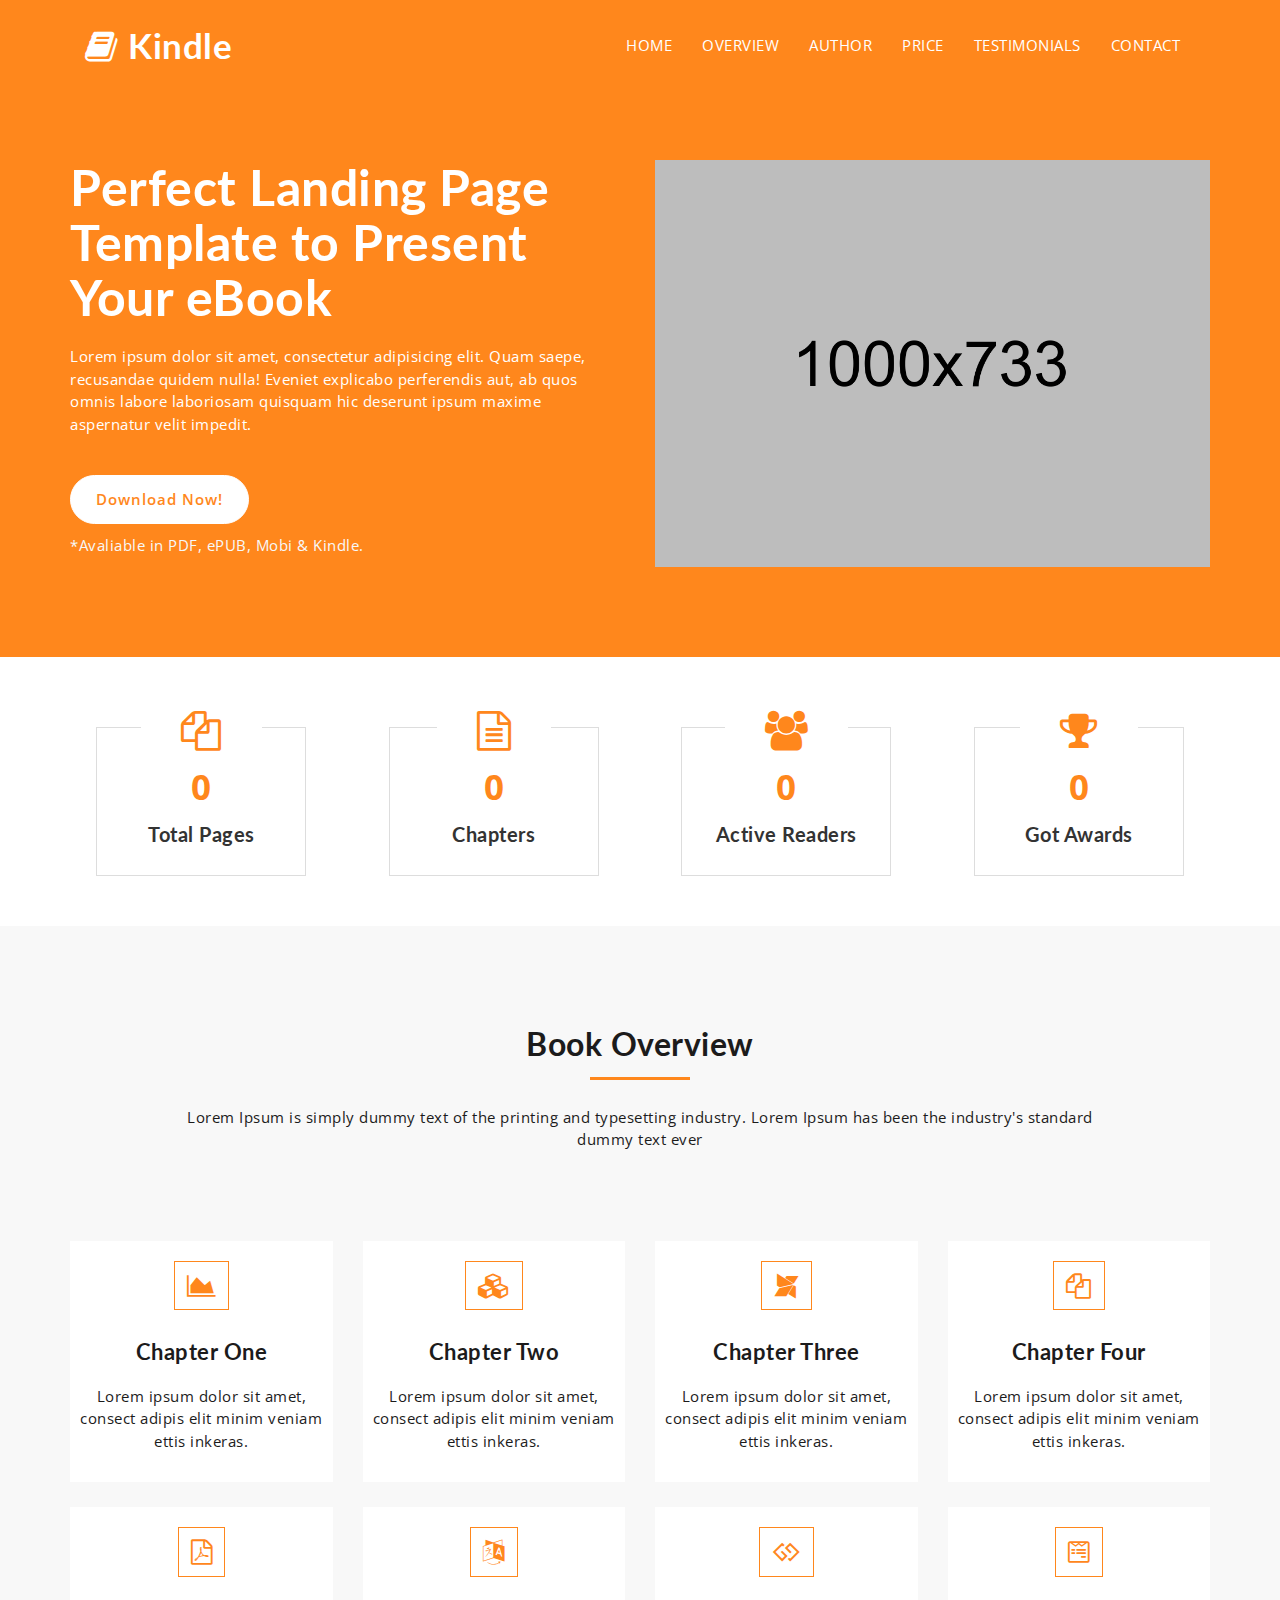
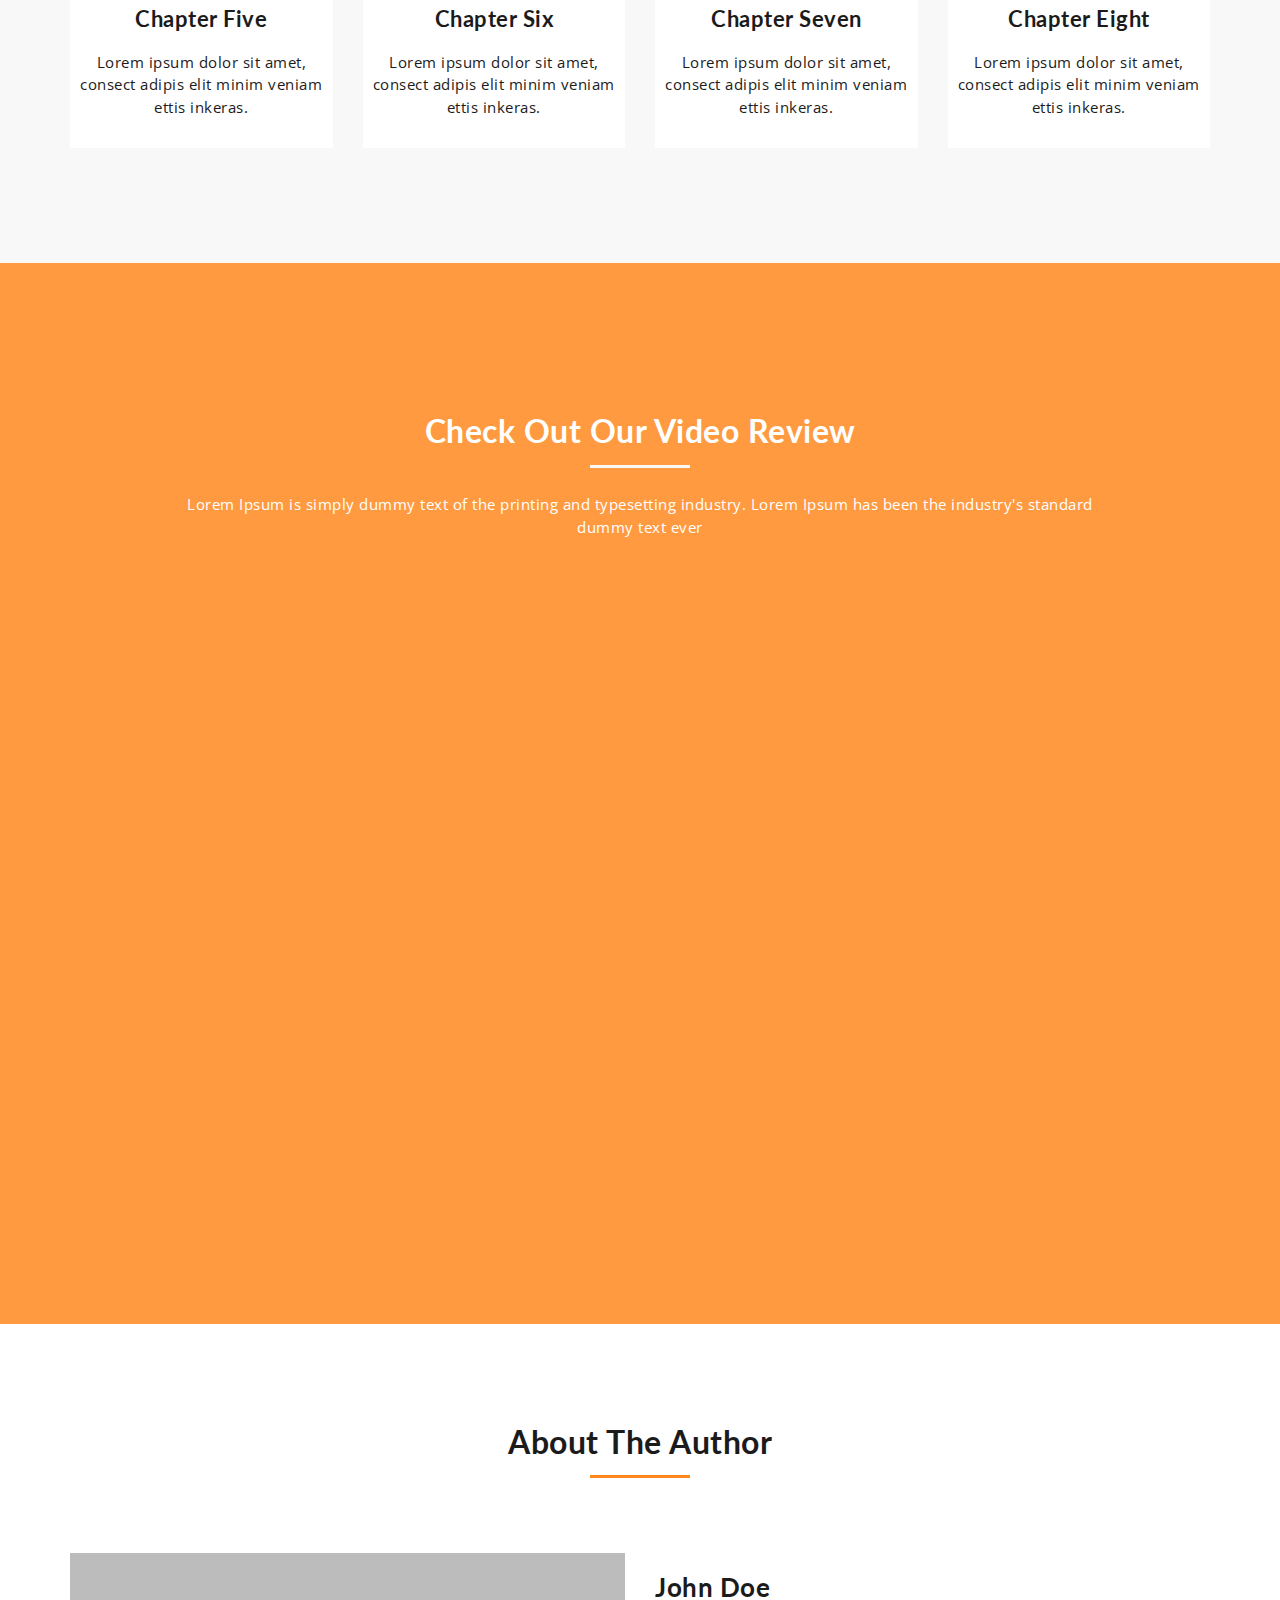
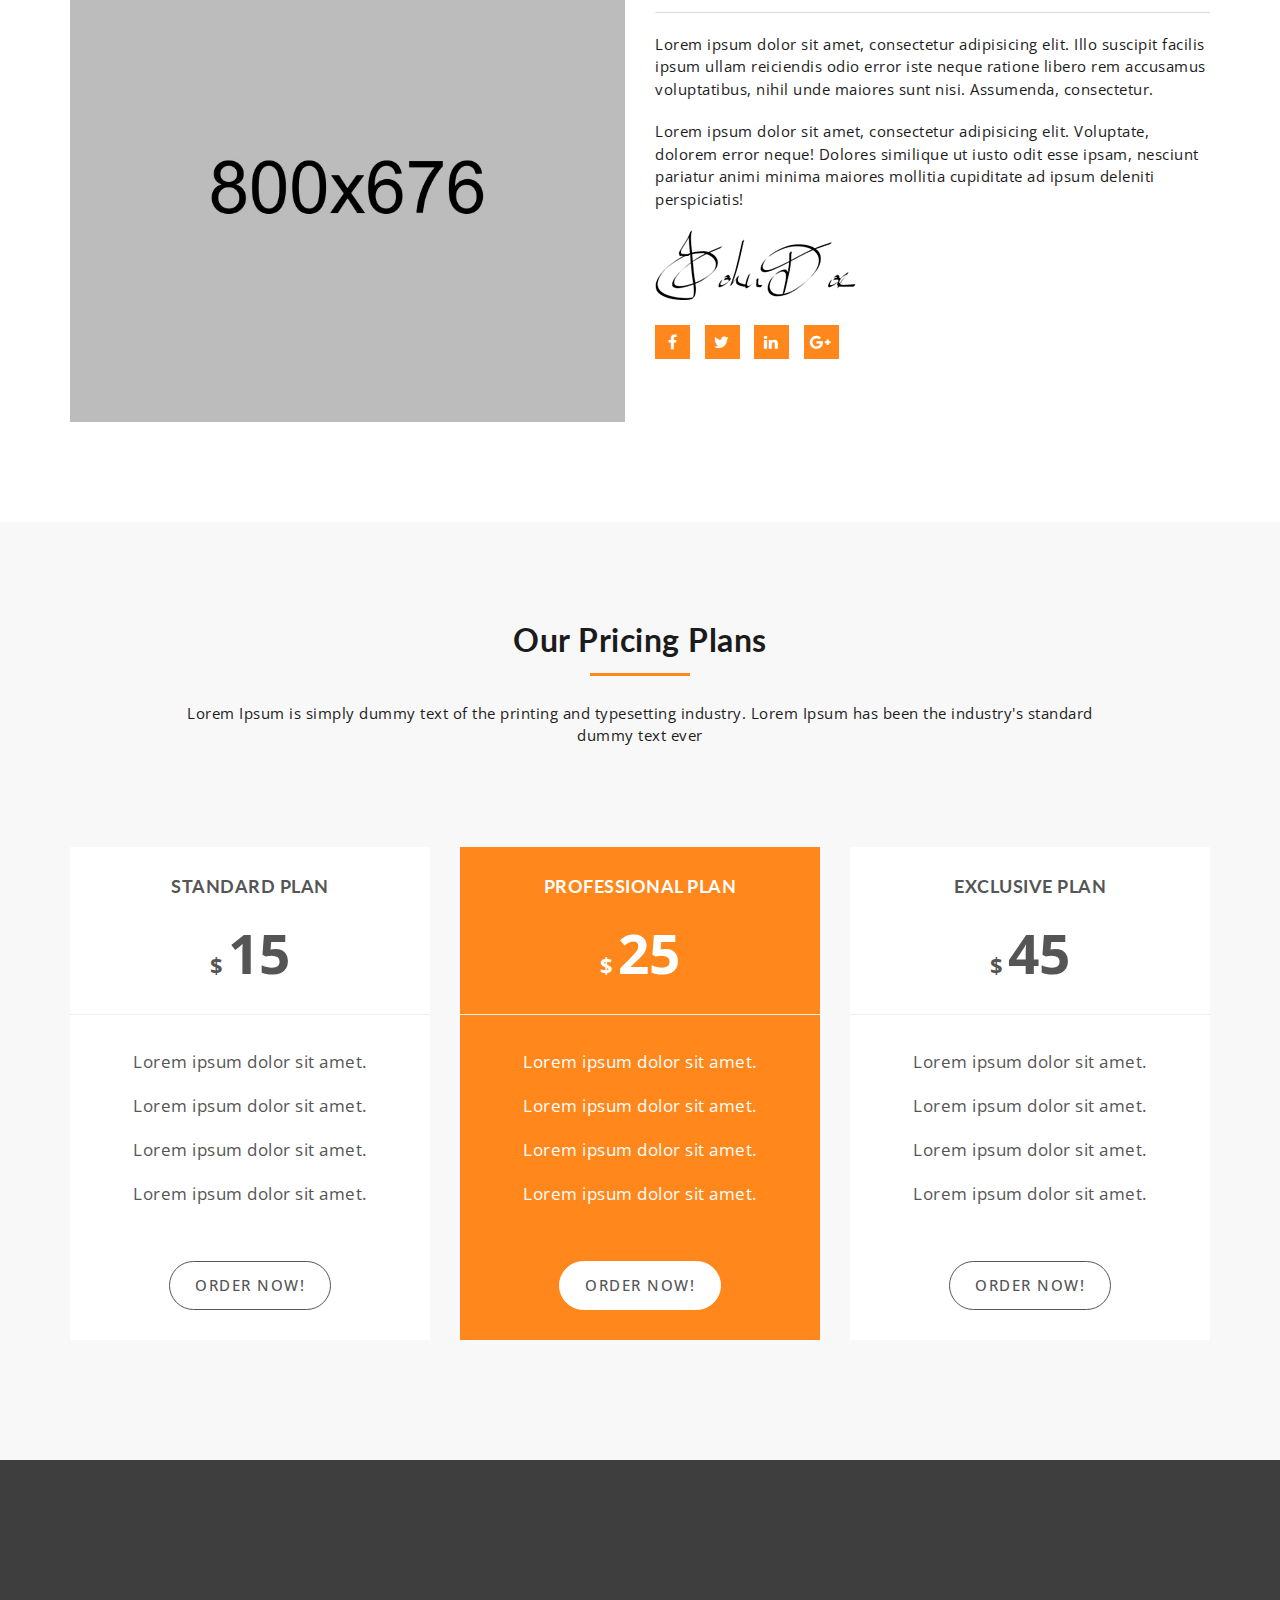
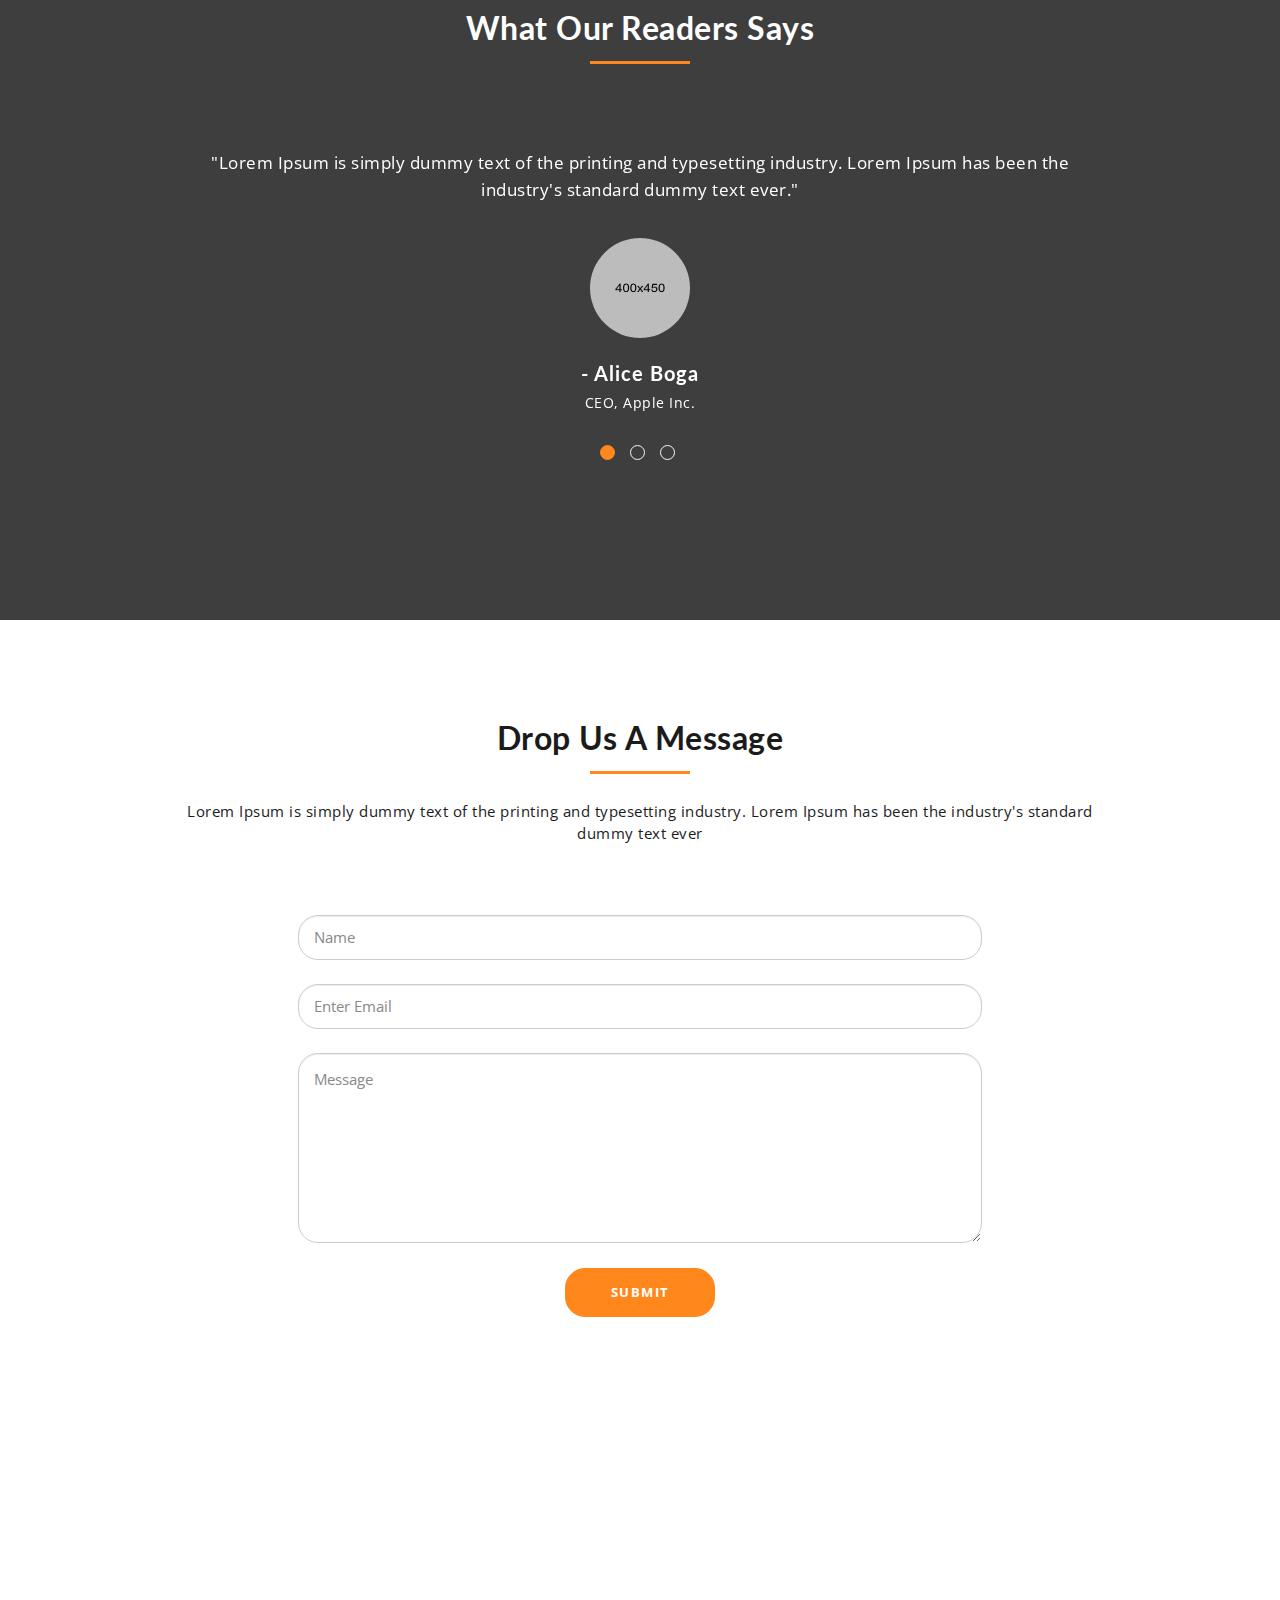
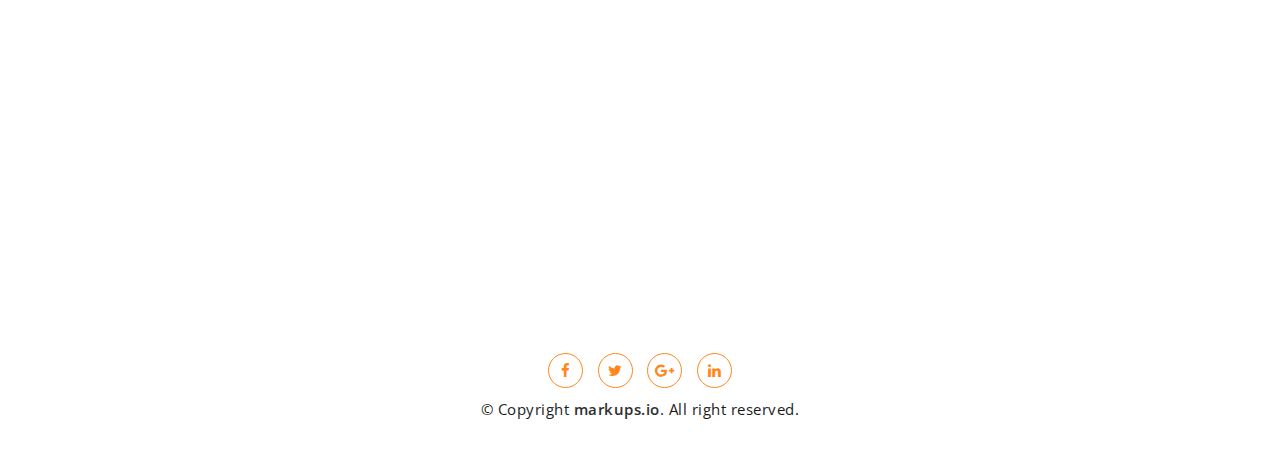
==== Priceless/markups-kindle/index.html @ 8c366fef "The right file to work on." ====
<!DOCTYPE html>
<html lang="en">
  <head>
    <meta charset="utf-8">
    <meta http-equiv="X-UA-Compatible" content="IE=edge">
    <meta name="viewport" content="width=device-width, initial-scale=1">
    <!-- The above 3 meta tags *must* come first in the head; any other head content must come *after* these tags -->
    <title>Kindle : Home</title>
    <!-- Favicon -->
    <link rel="shortcut icon" type="image/icon" href="assets/images/favicon.ico"/>
    <!-- Font Awesome -->
    <link href="https://maxcdn.bootstrapcdn.com/font-awesome/4.6.3/css/font-awesome.min.css" rel="stylesheet">
    <!-- Bootstrap -->
    <link href="assets/css/bootstrap.min.css" rel="stylesheet">
    <!-- Slick slider -->
    <link href="assets/css/slick.css" rel="stylesheet">
    <!-- Theme color -->
    <link id="switcher" href="assets/css/theme-color/default-theme.css" rel="stylesheet">

    <!-- Main Style -->
    <link href="style.css" rel="stylesheet">

    <!-- Fonts -->

    <!-- Open Sans for body font -->
	<link href="https://fonts.googleapis.com/css?family=Open+Sans:300,400,400i,600,700,800" rel="stylesheet">
    <!-- Lato for Title -->
  	<link href="https://fonts.googleapis.com/css?family=Lato" rel="stylesheet"> 
 
 
	
    <!-- HTML5 shim and Respond.js for IE8 support of HTML5 elements and media queries -->
    <!-- WARNING: Respond.js doesn't work if you view the page via file:// -->
    <!--[if lt IE 9]>
      <script src="https://oss.maxcdn.com/html5shiv/3.7.2/html5shiv.min.js"></script>
      <script src="https://oss.maxcdn.com/respond/1.4.2/respond.min.js"></script>
    <![endif]-->
  </head>

  <body>

   	
  	<!-- Start Header -->
	<header id="mu-header" class="" role="banner">
		<div class="container">
			<nav class="navbar navbar-default mu-navbar">
			  	<div class="container-fluid">
				    <!-- Brand and toggle get grouped for better mobile display -->
				    <div class="navbar-header">
				      <button type="button" class="navbar-toggle collapsed" data-toggle="collapse" data-target="#bs-example-navbar-collapse-1" aria-expanded="false">
				        <span class="sr-only">Toggle navigation</span>
				        <span class="icon-bar"></span>
				        <span class="icon-bar"></span>
				        <span class="icon-bar"></span>
				      </button>

				      <!-- Text Logo -->
				      <a class="navbar-brand" href="index.html"><i class="fa fa-book" aria-hidden="true"></i> Kindle</a>

				      <!-- Image Logo -->
				      <!-- <a class="navbar-brand" href="index.html"><img src="assets/images/logo.png"></a> -->


				    </div>

				    <!-- Collect the nav links, forms, and other content for toggling -->
				    <div class="collapse navbar-collapse" id="bs-example-navbar-collapse-1">
				      	<ul class="nav navbar-nav mu-menu navbar-right">
					        <li><a href="#">HOME</a></li>
					        <li><a href="#mu-book-overview">OVERVIEW</a></li>
					        <li><a href="#mu-author">AUTHOR</a></li>
				            <li><a href="#mu-pricing">PRICE</a></li>
				            <li><a href="#mu-testimonials">TESTIMONIALS</a></li>
				            <li><a href="#mu-contact">CONTACT</a></li>
				      	</ul>
				    </div><!-- /.navbar-collapse -->
			  	</div><!-- /.container-fluid -->
			</nav>
		</div>
	</header>
	<!-- End Header -->

	<!-- Start Featured Slider -->

	<section id="mu-hero">
		<div class="container">
			<div class="row">

				<div class="col-md-6 col-sm-6 col-sm-push-6">
					<div class="mu-hero-right">
						<img src="assets/images/ebook.png" alt="Ebook img">
					</div>
				</div>

				<div class="col-md-6 col-sm-6 col-sm-pull-6">
					<div class="mu-hero-left">
						<h1>Perfect Landing Page Template to Present Your eBook</h1>
						<p>Lorem ipsum dolor sit amet, consectetur adipisicing elit. Quam saepe, recusandae quidem nulla! Eveniet explicabo perferendis aut, ab quos omnis labore laboriosam quisquam hic deserunt ipsum maxime aspernatur velit impedit.</p>
						<a href="#" class="mu-primary-btn">Download Now!</a>
						<span>*Avaliable in PDF, ePUB, Mobi & Kindle.</span>
					</div>
				</div>	

			</div>
		</div>
	</section>
	
	<!-- Start Featured Slider -->
	
	<!-- Start main content -->
		
	<main role="main">

		<!-- Start Counter -->
		<section id="mu-counter">
			<div class="container">
				<div class="row">
					<div class="col-md-12">
						<div class="mu-counter-area">

							<div class="mu-counter-block">
								<div class="row">

									<!-- Start Single Counter -->
									<div class="col-md-3 col-sm-6">
										<div class="mu-single-counter">
											<i class="fa fa-files-o" aria-hidden="true"></i>
											<div class="counter-value" data-count="650">0</div>
											<h5 class="mu-counter-name">Total Pages</h5>
										</div>
									</div>
									<!-- / Single Counter -->

									<!-- Start Single Counter -->
									<div class="col-md-3 col-sm-6">
										<div class="mu-single-counter">
											<i class="fa fa-file-text-o" aria-hidden="true"></i>
											<div class="counter-value" data-count="422">0</div>
											<h5 class="mu-counter-name">Chapters</h5>
										</div>
									</div>
									<!-- / Single Counter -->

									<!-- Start Single Counter -->
									<div class="col-md-3 col-sm-6">
										<div class="mu-single-counter">
											<i class="fa fa-users" aria-hidden="true"></i>
											<div class="counter-value" data-count="1055">0</div>
											<h5 class="mu-counter-name">Active Readers</h5>
										</div>
									</div>
									<!-- / Single Counter -->

									<!-- Start Single Counter -->
									<div class="col-md-3 col-sm-6">
										<div class="mu-single-counter">
											<i class="fa fa-trophy" aria-hidden="true"></i>
											<div class="counter-value" data-count="03">0</div>
											<h5 class="mu-counter-name">Got Awards</h5>
										</div>
									</div>
									<!-- / Single Counter -->

								</div>
							</div>


						</div>
					</div>
				</div>
			</div>
		</section>
		<!-- End Counter -->

		<!-- Start Book Overview -->
		<section id="mu-book-overview">
			<div class="container">
				<div class="row">
					<div class="col-md-12">
						<div class="mu-book-overview-area">

							<div class="mu-heading-area">
								<h2 class="mu-heading-title">Book Overview</h2>
								<span class="mu-header-dot"></span>
								<p>Lorem Ipsum is simply dummy text of the printing and typesetting industry. Lorem Ipsum has been the industry's standard dummy text ever</p>
							</div>

							<!-- Start Book Overview Content -->
							<div class="mu-book-overview-content">
								<div class="row">

									<!-- Book Overview Single Content -->
									<div class="col-md-3 col-sm-6">
										<div class="mu-book-overview-single">
											<span class="mu-book-overview-icon-box">
												<i class="fa fa-area-chart" aria-hidden="true"></i>
											</span>
											<h4>Chapter One</h4>
											<p>Lorem ipsum dolor sit amet, consect adipis elit minim veniam ettis inkeras.</p>
										</div>
									</div>
									<!-- / Book Overview Single Content -->

									<!-- About Us Single Content -->
									<div class="col-md-3 col-sm-6">
										<div class="mu-book-overview-single">
											<span class="mu-book-overview-icon-box">
												<i class="fa fa-cubes" aria-hidden="true"></i>
											</span>
											<h4>Chapter Two</h4>
											<p>Lorem ipsum dolor sit amet, consect adipis elit minim veniam ettis inkeras.</p>
										</div>
									</div>
									<!-- / Book Overview Single Content -->

									<!-- About Us Single Content -->
									<div class="col-md-3 col-sm-6">
										<div class="mu-book-overview-single">
											<span class="mu-book-overview-icon-box">
												<i class="fa fa-modx" aria-hidden="true"></i>
											</span>
											<h4>Chapter Three</h4>
											<p>Lorem ipsum dolor sit amet, consect adipis elit minim veniam ettis inkeras.</p>
										</div>
									</div>
									<!-- / Book Overview Single Content -->

									<!-- About Us Single Content -->
									<div class="col-md-3 col-sm-6">
										<div class="mu-book-overview-single">
											<span class="mu-book-overview-icon-box">
												<i class="fa fa-files-o" aria-hidden="true"></i>
											</span>
											<h4>Chapter Four</h4>
											<p>Lorem ipsum dolor sit amet, consect adipis elit minim veniam ettis inkeras.</p>
										</div>
									</div>
									<!-- / Book Overview Single Content -->

									<!-- Book Overview Single Content -->
									<div class="col-md-3 col-sm-6">
										<div class="mu-book-overview-single">
											<span class="mu-book-overview-icon-box">
												<i class="fa fa-file-pdf-o" aria-hidden="true"></i>
											</span>
											<h4>Chapter Five</h4>
											<p>Lorem ipsum dolor sit amet, consect adipis elit minim veniam ettis inkeras.</p>
										</div>
									</div>
									<!-- / Book Overview Single Content -->

									<!-- About Us Single Content -->
									<div class="col-md-3 col-sm-6">
										<div class="mu-book-overview-single">
											<span class="mu-book-overview-icon-box">
												<i class="fa fa-language" aria-hidden="true"></i>
											</span>
											<h4>Chapter Six</h4>
											<p>Lorem ipsum dolor sit amet, consect adipis elit minim veniam ettis inkeras.</p>
										</div>
									</div>
									<!-- / Book Overview Single Content -->

									<!-- About Us Single Content -->
									<div class="col-md-3 col-sm-6">
										<div class="mu-book-overview-single">
											<span class="mu-book-overview-icon-box">
												<i class="fa fa-gg" aria-hidden="true"></i>
											</span>
											<h4>Chapter Seven</h4>
											<p>Lorem ipsum dolor sit amet, consect adipis elit minim veniam ettis inkeras.</p>
										</div>
									</div>
									<!-- / Book Overview Single Content -->

									<!-- About Us Single Content -->
									<div class="col-md-3 col-sm-6">
										<div class="mu-book-overview-single">
											<span class="mu-book-overview-icon-box">
												<i class="fa fa-wpforms" aria-hidden="true"></i>
											</span>
											<h4>Chapter Eight</h4>
											<p>Lorem ipsum dolor sit amet, consect adipis elit minim veniam ettis inkeras.</p>
										</div>
									</div>
									<!-- / Book Overview Single Content -->

								</div>
							</div>
							<!-- End Book Overview Content -->

						</div>
					</div>
				</div>
			</div>
		</section>
		<!-- End Book Overview -->

		

		<!-- Start Video Review -->
		<section id="mu-video-review">
			<div class="container">
				<div class="row">
					<div class="col-md-12">
						<div class="mu-video-review-area">

							<div class="mu-heading-area">
								<h2 class="mu-heading-title">Check Out Our Video Review</h2>
								<span class="mu-header-dot"></span>
								<p>Lorem Ipsum is simply dummy text of the printing and typesetting industry. Lorem Ipsum has been the industry's standard dummy text ever</p>
							</div>

							<!-- Start Video Review Content -->
							<div class="mu-video-review-content">
								<iframe class="mu-video-iframe" width="100%" height="480" src="https://www.youtube.com/embed/T4ySAlBt2Ug" frameborder="0" allowfullscreen></iframe>
							</div>
							<!-- End Video Review Content -->

						</div>
					</div>
				</div>
			</div>
		</section>
		<!-- End Video Review -->

		<!-- Start Author -->
		<section id="mu-author">
			<div class="container">
				<div class="row">
					<div class="col-md-12">
						<div class="mu-author-area">

							<div class="mu-heading-area">
								<h2 class="mu-heading-title">About The Author</h2>
								<span class="mu-header-dot"></span>
							</div>

							<!-- Start Author Content -->
							<div class="mu-author-content">
								<div class="row">
									<div class="col-md-6">
										<div class="mu-author-image">
											<img src="assets/images/author.jpg" alt="Author Image">
										</div>
									</div>
									<div class="col-md-6">
										<div class="mu-author-info">
											<h3>John Doe</h3>
											<p>Lorem ipsum dolor sit amet, consectetur adipisicing elit. Illo suscipit facilis ipsum ullam reiciendis odio error iste neque ratione libero rem accusamus voluptatibus, nihil unde maiores sunt nisi. Assumenda, consectetur.</p>

											<p>Lorem ipsum dolor sit amet, consectetur adipisicing elit. Voluptate, dolorem error neque! Dolores similique ut iusto odit esse ipsam, nesciunt pariatur animi minima maiores mollitia cupiditate ad ipsum deleniti perspiciatis!</p>
											<img class="mu-author-sign" src="assets/images/author-signature.png" alt="Author Signature">

											<div class="mu-author-social">
												<a href="#"><i class="fa fa-facebook"></i></a>
												<a href="#"><i class="fa fa-twitter"></i></a>
												<a href="#"><i class="fa fa-linkedin"></i></a>
												<a href="#"><i class="fa fa-google-plus"></i></a>
											</div>

										</div>
									</div>
								</div>
							</div>
							<!-- End Author Content -->

						</div>
					</div>
				</div>
			</div>
		</section>
		<!-- End Author -->

		<!-- Start Pricing -->
		<section id="mu-pricing">
			<div class="container">
				<div class="row">
					<div class="col-md-12">
						<div class="mu-pricing-area">

							<div class="mu-heading-area">
								<h2 class="mu-heading-title">Our Pricing Plans</h2>
								<span class="mu-header-dot"></span>
								<p>Lorem Ipsum is simply dummy text of the printing and typesetting industry. Lorem Ipsum has been the industry's standard dummy text ever</p>
							</div>

							<!-- Start Pricing Content -->
							<div class="mu-pricing-content">
								<div class="row">

									<!-- Pricing Single Content -->
									<div class="col-sm-6 col-md-4">
										<div class="mu-pricing-single">

											<div class="mu-pricing-single-head">
												<h4>STANDARD PLAN</h4>
												<p class="mu-price-tag">
													<span>$</span> 15
												</p>
											</div>

											<ul class="mu-price-feature">
												<li> Lorem ipsum dolor sit amet. </li>
												<li> Lorem ipsum dolor sit amet. </li>
												<li> Lorem ipsum dolor sit amet. </li>
												<li> Lorem ipsum dolor sit amet. </li>
											</ul>

											<div class="mu-pricing-single-footer">
												<a href="#" class="mu-order-btn">Order Now!</a>
											</div>

										</div>
									</div>
									<!-- / Pricing Single Content -->

									<!-- Pricing Single Content -->
									<div class="col-sm-6 col-md-4">
										<div class="mu-pricing-single mu-popular-price-tag">


											<div class="mu-pricing-single-head">
												<h4>PROFESSIONAL PLAN</h4>
												<p class="mu-price-tag">
													<span>$</span> 25
												</p>
											</div>

											<ul class="mu-price-feature">
												<li> Lorem ipsum dolor sit amet. </li>
												<li> Lorem ipsum dolor sit amet. </li>
												<li> Lorem ipsum dolor sit amet. </li>
												<li> Lorem ipsum dolor sit amet. </li>
											</ul>

											<div class="mu-pricing-single-footer">
												<a href="#" class="mu-order-btn">Order Now!</a>
											</div>
											

										</div>
									</div>
									<!-- / Pricing Single Content -->

									<!-- Pricing Single Content -->
									<div class="col-sm-6 col-md-4">
										<div class="mu-pricing-single">


											<div class="mu-pricing-single-head">
												<h4>EXCLUSIVE PLAN</h4>
												<p class="mu-price-tag">
													<span>$</span> 45
												</p>
											</div>

											<ul class="mu-price-feature">
												<li> Lorem ipsum dolor sit amet. </li>
												<li> Lorem ipsum dolor sit amet. </li>
												<li> Lorem ipsum dolor sit amet. </li>
												<li> Lorem ipsum dolor sit amet. </li>
											</ul>

											<div class="mu-pricing-single-footer">
												<a href="#" class="mu-order-btn">Order Now!</a>
											</div>
											
											
										</div>
									</div>
									<!-- / Pricing Single Content -->


								</div>
							</div>
							<!-- End Pricing Content -->

						</div>
					</div>
				</div>
			</div>
		</section>
		<!-- End Pricing -->

		<!-- Start Testimonials -->
		<section id="mu-testimonials">
			<div class="container">
				<div class="row">
					<div class="col-md-12">
						<div class="mu-testimonials-area">
							<div class="mu-heading-area">
								<h2 class="mu-heading-title">What Our Readers Says</h2>
								<span class="mu-header-dot"></span>
							</div>

							<div class="mu-testimonials-block">
								<ul class="mu-testimonial-slide">

									<li>
										<p>"Lorem Ipsum is simply dummy text of the printing and typesetting industry. Lorem Ipsum has been the industry's standard dummy text ever."</p>
										<img class="mu-rt-img" src="assets/images/reader-1.jpg" alt="img">
										<h5 class="mu-rt-name"> - Alice Boga</h5>
										<span class="mu-rt-title">CEO, Apple Inc.</span>
									</li>

									<li>
										<p>"Lorem Ipsum is simply dummy text of the printing and typesetting industry. Lorem Ipsum has been the industry's standard dummy text ever."</p>
										<img class="mu-rt-img" src="assets/images/reader-2.jpg" alt="img">
										<h5 class="mu-rt-name"> - Jhon Doe</h5>
										<span class="mu-rt-title">Director, Google Inc.</span>
									</li>

									<li>
										<p>"Lorem Ipsum is simply dummy text of the printing and typesetting industry. Lorem Ipsum has been the industry's standard dummy text ever."</p>
										<img class="mu-rt-img" src="assets/images/reader-3.jpg" alt="img">
										<h5 class="mu-rt-name"> - Jessica Doe</h5>
										<span class="mu-rt-title">Web Developer</span>
									</li>

								</ul>
							</div>


						</div>
					</div>
				</div>
			</div>
		</section>
		<!-- End Testimonials -->

	
		<!-- Start Contact -->
		<section id="mu-contact">
			<div class="container">
				<div class="row">
					<div class="col-md-12">
						<div class="mu-contact-area">

							<div class="mu-heading-area">
								<h2 class="mu-heading-title">Drop Us A Message</h2>
								<span class="mu-header-dot"></span>
								<p>Lorem Ipsum is simply dummy text of the printing and typesetting industry. Lorem Ipsum has been the industry's standard dummy text ever</p>
							</div>

							<!-- Start Contact Content -->
							<div class="mu-contact-content">

								<div id="form-messages"></div>
								<form id="ajax-contact" method="post" action="mailer.php" class="mu-contact-form">
									<div class="form-group">                
										<input type="text" class="form-control" placeholder="Name" id="name" name="name" required>
									</div>
									<div class="form-group">                
										<input type="email" class="form-control" placeholder="Enter Email" id="email" name="email" required>
									</div>              
									<div class="form-group">
										<textarea class="form-control" placeholder="Message" id="message" name="message" required></textarea>
									</div>
									<button type="submit" class="mu-send-msg-btn"><span>SUBMIT</span></button>
						        </form>

							</div>
							<!-- End Contact Content -->

						</div>
					</div>
				</div>
			</div>
		</section>
		<!-- End Contact -->

		<!-- Start Google Map -->
		<section id="mu-google-map">
			<iframe src="https://www.google.com/maps/embed?pb=!1m18!1m12!1m3!1d589888.4396405783!2d-82.41588603632052!3d32.866951223053896!2m3!1f0!2f0!3f0!3m2!1i1024!2i768!4f13.1!3m3!1m2!1s0x88f9f727a4ed30eb%3A0xf2139b0c5c7ae1ec!2sDooley+Branch+Rd%2C+Millen%2C+GA+30442%2C+USA!5e0!3m2!1sen!2sbd!4v1497376364225" width="100%" height="500" frameborder="0" style="border:0" allowfullscreen></iframe>
		</section>
		<!-- End Google Map -->

	</main>
	
	<!-- End main content -->	
			
			
	<!-- Start footer -->
	<footer id="mu-footer" role="contentinfo">
		<div class="container">
			<div class="mu-footer-area">
				<div class="mu-social-media">
					<a href="#"><i class="fa fa-facebook"></i></a>
					<a href="#"><i class="fa fa-twitter"></i></a>
					<a href="#"><i class="fa fa-google-plus"></i></a>
					<a href="#"><i class="fa fa-linkedin"></i></a>
				</div>
				<p class="mu-copyright">&copy; Copyright <a rel="nofollow" href="http://markups.io">markups.io</a>. All right reserved.</p>
			</div>
		</div>

	</footer>
	<!-- End footer -->

	
	
    <!-- jQuery library -->
    <script src="https://ajax.googleapis.com/ajax/libs/jquery/1.11.3/jquery.min.js"></script>
    <!-- Include all compiled plugins (below), or include individual files as needed -->
    <!-- Bootstrap -->
    <script src="assets/js/bootstrap.min.js"></script>
	<!-- Slick slider -->
    <script type="text/javascript" src="assets/js/slick.min.js"></script>
    <!-- Counter js -->
    <script type="text/javascript" src="assets/js/counter.js"></script>
    <!-- Ajax contact form  -->
    <script type="text/javascript" src="assets/js/app.js"></script>
   
 
	
    <!-- Custom js -->
	<script type="text/javascript" src="assets/js/custom.js"></script>
	
    
  </body>
</html>
---- Priceless/markups-kindle/assets/css/theme-color/default-theme.css ----
/*=======================================
Template Design By MarkUps	
Author URI : http://www.markups.io/
========================================*/


.mu-service-icon-box,
.mu-team-social-info a:hover,
.mu-team-social-info a:focus,
.mu-testimonial-slide .slick-dots li button::before,
.mu-testimonial-slide .slick-dots li.slick-active button::before,
.mu-footer-area a:hover,
.mu-footer-area a:focus,
.mu-hero-left .mu-primary-btn,
.mu-hero-left .mu-primary-btn:hover,
.mu-hero-left .mu-primary-btn:focus,
.mu-single-counter i,
.counter-value {
	color: #ff871c;
}

.mu-send-msg-btn:hover,
.mu-send-msg-btn:focus,
.mu-book-overview-icon-box,
.mu-social-media a, 
.mu-social-media a:hover,
.mu-social-media a:focus,
.mu-order-btn:hover,
.mu-order-btn:focus {
	border: 1px solid #ff871c;
	color: #ff871c;
}

.mu-send-msg-btn {
	border: 1px solid #ff871c;
	background-color: #ff871c;
}


#mu-hero,
.mu-testimonial-slide .slick-dots li button:hover,
.mu-testimonial-slide .slick-dots li button:focus,
.mu-testimonial-slide .slick-dots li.slick-active button,
.mu-header-dot,
.mu-author-social a,
.mu-pricing-content .mu-popular-price-tag,
#mu-video-review:before  {
	background-color: #ff871c;
}

.mu-contact-form .form-control:focus,
.mu-testimonial-slide .slick-dots li button:hover,
.mu-testimonial-slide .slick-dots li button:focus,
.mu-testimonial-slide .slick-dots li.slick-active button{
	border: 1px solid #ff871c;    
}
---- Priceless/markups-kindle/style.css ----
/*
Template Name: Kindle	
Author: MarkUps
Author URI: http://www.markups.io/
Version: 1.0
*/


/* Table of Content
==================================================
#BASIC TYPOGRAPHY
#HEADER	
#MENU 
#HERO SECTION
#COUNTER
#BOOK OVERVIEW
#VIDEO REVIEW
#AUTHOR
#PRICING
#READERS TESTIMONIALS
#CONTACT US
#FOOTER
#RESPONSIVE STYLE
*/


/*--------------------*/
/* BASIC TYPOGRAPHY */
/*--------------------*/

body,
html {
	overflow-x:hidden;
}

body {
	font-family: 'Open Sans', sans-serif;
	font-size: 15px;
	letter-spacing: 0.5px;
	line-height: 1.5;
	color: #1c1b1b;
}

ul {
	padding: 0;
	margin: 0;
}

ul li {
	list-style: disc;
	font-size: 17px;
	line-height: 1.59;
}

a { 
	text-decoration: none;
	color: #2f2f2f;  
}

a:hover,
a:focus {
	outline: none;
	text-decoration: none;
}

h1,
h2,
h3,
h4,
h5,
h6 {
	font-family: 'Lato', sans-serif;
	font-weight: 700;
	margin-top: 0;
}


h1 {
	font-size: 38px;
}

h2 {  
	font-size: 32px; 
	line-height: 1.13; 
}

h3 {  
	font-size: 26px;  
}

h4 {  
	font-size: 22px;  
}

h5 {  
	font-size: 20px;  
}

h6 {  
	font-size: 18px;  
}

img {
	border: none;
	max-width: 100%;
}

strong {
	font-weight: 500;
}

code {
	background-color: #ee6e73;
	border-radius: 2px;
	color: #fff;
	padding: 2px 4px;
}

pre {
	background-color: #f8f8f8;
	border: 1px solid #eee;
	border-radius: 4px;
	padding: 10px;
}

pre code {
	background-color: transparent;
	color: #333;
}

del{
	text-decoration-color: #ee6e73;
}

kbd {
	background-color: #ddd;
	padding: 4px 6px;
	border-radius: 2px;
	color: ;
}

address {
	line-height: 1.5;
	padding-left: 10px;
}

dl dt {
	font-weight: 700;
}

dl dd {
	margin-left: 0;
}

blockquote {
	background-color: #f8f8f8;
	border-radius: 0 4px 4px 0;
	padding: 5px 15px;
	
}

blockquote p {
	margin-top: 10px;
}

button {
	padding: 5px 15px;
	border: none;
}

button:focus {
	outline: none;
	border: none;
}

/*Wordpress default class*/

.alignleft {
	float:left;
	margin-right:8px;
}

.aligncenter {
	display:block;
	margin:10px auto;
}

.alignright {
	float:right;
	margin-left:8px;
}		

.alignnone {
	max-width: 100%;
}

.wp-caption-text {
	font-size: 12px;
	font-style: italic;
	text-align: center;
}

/* ========= BUTTON =========*/

.mu-primary-btn {
	background-color: transparent;
	border-radius: 100px;
	border: solid 1px #ffffff;
	color: #fff;
	display: inline-block;
	font-size: 15px;
	font-weight: 400;
	letter-spacing: 1px;
	padding: 12px 25px;
	-webkit-transition: all 0.5s;
	transition: all 0.5s;
}

.mu-primary-btn:hover,
.mu-primary-btn:focus {
	background-color: #fff;
	color: #000;
}

.mu-send-msg-btn {
	border-radius: 20px;
	font-size: 13px;
	font-weight: 700;
	letter-spacing: 1.5px;
	text-align: center;
	padding: 14px 24px;
	margin-top: 10px;
	-webkit-transition: all 0.5s;
	transition: all 0.5s;
	width: 150px;
	color: #fff;
}

.mu-send-msg-btn:hover,
.mu-send-msg-btn:focus {
	background-color: #fff;
}



/*--------------------*/
/* HEADER */
/*--------------------*/

#mu-header {
	display: inline;
	float: left;
	width: 100%;
	position: absolute;
	left: 0;
	right: 0;
	top: 0;
	padding: 25px 0;
	z-index: 999;
	transition: all 0.5s;
}

.navbar-default .navbar-brand {
	color: #fff;
	font-size: 35px;
	font-family: 'Lato', sans-serif;
	font-weight: 700;
	margin-top: -11px;
}

.navbar-default .navbar-brand:hover,
.navbar-default .navbar-brand:focus {
	color: #fff;
}

.navbar-brand img{
	margin-top: -12px;
}

#mu-header.mu-fixed-nav{
	background-color: rgba(0,0,0,0.8);
	width: 100%;
	position: fixed;
	padding: 15px 0;
}

/*--------------------*/
/* MENU */
/*--------------------*/

.navbar-default {
	min-height: auto;
}

.mu-navbar {
	background-color: transparent;
	border: none;
	border-radius: 0;
	margin-bottom: 0;
}

.navbar-default .mu-menu li a {
	border-bottom: 2px solid transparent;
	color: #fff;
	font-size: 15px;
	font-weight: 400;
	padding: 0 0 5px;
	margin: 10px 15px 5px;
	transition: all 0.5s;
	position: relative;
}

.navbar-default .mu-menu li a:hover,
.navbar-default .mu-menu li a:focus {
	color: #fff;
}

.navbar-default .navbar-nav > .active > a, 
.navbar-default .navbar-nav > .active > a:focus, 
.navbar-default .navbar-nav > .active > a:hover{
	background-color: transparent;
	color: #fff;
}

.navbar-default .mu-menu li a:after {
    display: block;
    position: absolute;
    bottom: -5px;
    content: '';
    width: 0;
    height: 2px;
    background: #fff;
    -webkit-transition: all .5s;
    transition: all .5s;
}

.navbar-default .mu-menu li.active a:after,
.navbar-default .mu-menu li a:hover:after, 
.navbar-default .mu-menu li a:focus:after {
    width: 100%;
}


/*--------------------*/
/* HERO SECTION */
/*--------------------*/

#mu-hero {
	display: inline;
	float: left;
	padding: 160px 0 90px;
	width: 100%;
}

.mu-hero-left{
	display: inline;
	float: left;
	width: 100%;
}

.mu-hero-right {
	display: inline;
	float: left;
	width: 100%;
}

.mu-hero-left h1 {
	color: #fff;
	font-size: 50px;
	margin-bottom: 20px;
}

.mu-hero-left p {
	color: #fff;
	margin-bottom: 20px;
}

.mu-hero-left .mu-primary-btn {
	margin-top: 20px;
	background-color: #fff;
	font-weight: 600;
}

.mu-hero-left span {
	display: block;
	margin-top: 10px;
	color: #f8f8f8;
}


/*--------------------*/
/* COUNTER */
/*--------------------*/

#mu-counter {
	background-color: #fff;
	background-position: center center;
	background-size: cover;
	background-attachment: fixed;
	display: inline;
	float: left;
	position: relative;
	width: 100%;
}

.mu-counter-area {
	display: inline;
	float: left;
	padding: 70px 0 50px;
	width: 100%;
}

.mu-counter-area h2 {
	color: #fff;
	text-align: center;
}

.mu-counter-block {
	display: inline;
	float: left;
	width: 100%;
}

.mu-single-counter {
	display: inline;
	float: left;
	text-align: center;
	width: 80%;
	border: 1px solid #ddd;
	padding-bottom: 20px;
	margin: 0 10%;
}

.mu-single-counter i {
	font-size: 40px;
	padding: 15px 40px;
	margin-bottom: 0px;
	display: inline-block;
	padding-bottom: 0;
	margin-top: -60px;
	background: #fff;
}

.counter-value {
	font-size: 35px;
	font-weight: 700;
	margin-top: 10px;
	margin-bottom: 10px;
}

.mu-counter-name {
	color: #333;
}


/*--------------------*/
/* BOOK OVERVIEW */
/*--------------------*/


#mu-book-overview {
	background-color: #f8f8f8;
	display: inline;
	float: left;
	width: 100%;
}

.mu-book-overview-area {
	display: inline;
	float: left;
	padding: 100px 0;
	width: 100%;
}

.mu-heading-area {
	display: inline;
	float: left;
	text-align: center;
	padding: 0 10%;
	width: 100%;
}

.mu-heading-title {
	color: #1c1b1b;
	margin-bottom: 15px;
	position: relative;
}

.mu-header-dot {
	border-radius: 0;
	height: 3px;
	width: 100px;
	display: inline-block;
	margin-bottom: 20px;
}

.mu-book-overview-content{
	display: inline;
	float: left;
	margin-top: 70px;
	width: 100%;
}

.mu-book-overview-single {
	display: inline;
	float: left;
	text-align: center;
	width: 100%;
	background: #fff;
	padding: 20px 10px;
	margin: 10px 0 15px;
}

.mu-book-overview-icon-box {
	font-size: 25px;
	padding: 5px 12px;
	margin-bottom: 30px;
	display: inline-block;
}

.mu-book-overview-single h4{
	margin-bottom: 20px;
}


/*--------------------*/
/* VIDEO REVIEW */
/*--------------------*/


#mu-video-review {
	background-image: url(assets/images/video-review-bg.jpeg);
	background-attachment: fixed;
	background-size: cover;
	display: inline;
	position: relative;
	float: left;
	width: 100%;
}

#mu-video-review:before {
	content: '';
	position: absolute;
	left: 0;
	top: 0;
	right: 0;
	bottom: 0;
	opacity: 0.84;
}

.mu-video-review-area {
	display: inline;
	float: left;
	padding: 150px 0;
	width: 100%;
}

.mu-video-review-area .mu-heading-title, 
.mu-video-review-area .mu-heading-area p{
	color: #fff;
}

.mu-video-review-area .mu-header-dot {
	background-color: #f8f8f8;
}

.mu-video-review-content {
	display: inline;
	float: left;
	margin-top: 70px;
	width: 100%;
	padding: 0 10%;
}

.mu-video-iframe {
	height: 550px;
}

/*--------------------*/
/* AUTHOR */
/*--------------------*/


#mu-author {
	background-color: #fff;
	display: inline;
	float: left;
	width: 100%;
}

.mu-author-area {
	display: inline;
	float: left;
	padding: 100px 0;
	width: 100%;
}

.mu-author-content{
	display: inline;
	float: left;
	margin-top: 50px;
	width: 100%;
}

.mu-author-image {
	display: inline;
	float: left;
	width: 100%;
}

.mu-author-info {
	display: inline;
	float: left;
	margin-top: 20px;
	width: 100%;
}

.mu-author-info h3 {
	border-bottom: 1px solid #ddd;
	padding-bottom: 10px;
	margin-bottom: 20px;
}

.mu-author-info p {
	margin-bottom: 20px;
}

.mu-author-social {
	display: inline;
	float: left;
	margin-top: 25px;
	width: 100%;
}

.mu-author-social a {
	display: inline-block;
	font-size: 16px;
	padding: 5px;
	margin-right: 10px;
	color: #fff;
	width: 35px;
	text-align: center;
}




/*--------------------*/
/* PRICING */
/*--------------------*/


#mu-pricing {
	background-color: #f8f8f8;
	display: inline;
	float: left;
	width: 100%;
}

.mu-pricing-area {
	display: inline;
	float: left;
	padding: 100px 0;
	width: 100%;
}

.mu-pricing-content{
	display: inline;
	float: left;
	margin-top: 70px;
	width: 100%;
}

.mu-pricing-single {
	background-color: #fff;
	color: #555;
	display: inline;
	float: left;
	text-align: center;
	margin-top: 20px;
	margin-bottom: 20px;
	width: 100%;
	padding: 30px 0;
}

.mu-pricing-single-head {
	border-bottom: 1px solid #eee;
	display: inline-block;
	float: left;
	margin-bottom: 10px;
	width: 100%;
}

.mu-pricing-single-head h4 {
	font-size: 18px;
	margin-bottom: 0;
}

.mu-pricing-single-head .mu-price-tag {
	font-size: 55px;
	font-weight: 700;
	margin-bottom: 0;
	padding: 15px 0 20px;
}

.mu-pricing-single-head .mu-price-tag span {
	font-size: 22px;
	margin-right: -10px;
}

.mu-price-feature {
	padding: 20px 0;
	display: inline-block;
	margin-bottom: 20px;
}

.mu-price-feature li {
	list-style: none;
	line-height: 2;
	margin-bottom: 10px;
}

.mu-pricing-single-footer {
	display: inline-block;
	float: left;
	width: 100%;
}

.mu-order-btn {
	background-color: transparent;
	border-radius: 100px;
	border: 1px solid #555;
	color: #555;
	display: inline-block;
	font-size: 15px;
	font-weight: 400;
	letter-spacing: 1.5px;
	padding: 12px 25px;
	font-weight: 500;
	-webkit-transition: all 0.5s;
	transition: all 0.5s;
	text-transform: uppercase;
}

.mu-popular-price-tag {
	color: #fff;
}

.mu-popular-price-tag .mu-order-btn {
	background-color: #fff;
	border: 1px solid #fff;
}


/*--------------------*/
/* READERS TESTIMONIALS */
/*--------------------*/

#mu-testimonials {
	background-image: url("assets/images/testimonials-bg.jpeg");
	background-position: center center;
	background-size: cover;
	background-attachment: fixed;
	display: inline;
	float: left;
	position: relative;
	width: 100%;
}

#mu-testimonials::before {
	background: rgba(0,0,0,0.9);
	bottom: 0;
	content: '';
	left: 0;
	top: 0;
	right: 0;
	position: absolute;
	opacity: 0.84;
}

.mu-testimonials-area {
	display: inline;
	float: left;
	padding: 150px 0 175px;
	width: 100%;
}

.mu-testimonials-area h2 {
	color: #fff;
	text-align: center;
}

.mu-testimonials-block {
	display: inline;
	float: left;
	margin-top: 60px;
	width: 100%;
}

.mu-testimonial-slide li{
	list-style: none;
	text-align: center;
}

.mu-testimonial-slide li p {
	color: #fff;
	padding: 0 10%;
}

.mu-testimonial-slide .mu-rt-img {
	border-radius: 50%;
	width: 100px;
	height: 100px;
	margin-top: 25px;
	display: inline-block;
}

.mu-rt-name {
	margin-bottom: 5px;
	color: #fff;
	line-height: 1;
	margin-top: 25px;
	letter-spacing: 1px;
}

.mu-rt-title {
	color: #fff;
	font-size: 14px;
}

.mu-testimonial-slide .slick-dots {
    bottom: -50px;
}

.mu-testimonial-slide .slick-dots li button {
	height: 15px;
	padding: 0;
	width: 15px;
	border-radius: 50%;
	border: 1px solid #f8f8f8;
	-webkit-transition: all 0.5s;
	-o-transition: all 0.5s;
	transition: all 0.5s;
}

.mu-testimonial-slide .slick-dots li button:hover,
.mu-testimonial-slide .slick-dots li button:focus,
.mu-testimonial-slide .slick-dots li.slick-active button {
	opacity: 1;
}

.mu-testimonial-slide .slick-dots li button:before {
	display: none;
}

/*--------------------*/
/* CONTACT US */
/*--------------------*/

#mu-contact {
	background-color: #fff;
	display: inline;
	float: left;
	width: 100%;
}

.mu-contact-area {
	display: inline;
	float: left;
	padding: 100px 0;
	width: 100%;
}

.mu-contact-header {
	display: inline;
	float: left;
	text-align: center;
	width: 100%;
}

.mu-contact-content {
	display: inline;
	float: left;
	margin-top: 50px;
	width: 100%;
	padding: 0 20%;
}

.mu-contact-form {
	text-align: center;
}

.mu-contact-form .form-group input {
	background: transparent;
	color: #333;
	font-size: 15px;
	border: 1px solid #ccc;
	border-radius: 20px;
	padding: 6px 15px;
	height: 45px;
	margin-bottom: 24px;
}

.mu-contact-form .form-group textarea{
	color: #333;
	background: transparent;
	border: 1px solid #ccc;
	border-radius: 20px;
	font-size: 18px;
	padding: 15px;
	height: 190px;
}

.mu-contact-form .form-control:focus {
	background-color: #fff;
    outline: 0;
    box-shadow: none;    
} 

.mu-contact-form .form-control::-webkit-input-placeholder {
	color: #888;
	font-size: 15px;
}

.mu-contact-form .form-control:-moz-placeholder { /* Firefox 18- */
	color: #888;
	font-size: 15px; 
}

.mu-contact-form .form-control::-moz-placeholder {  /* Firefox 19+ */
	color: #888;
	font-size: 15px;
}

.mu-contact-form .form-control:-ms-input-placeholder {  
	color: #888;
	font-size: 15px;
}

.mu-contact-form .button-default::after,
.mu-contact-form .button-default > span {
	padding: 12px 40px;  
}

#form-messages {
	margin-bottom: 10px;
    background-color: #fff;
}

.success {
  padding: 1em;
  margin-bottom: 0.75rem;
  text-shadow: 0 1px 0 rgba(255, 255, 255, 0.5);
  color: #468847;
  background-color: #dff0d8;
  border: 1px solid #d6e9c6;
  -webkit-border-radius: 4px;
     -moz-border-radius: 4px;
          border-radius: 4px;
}

.error {
  padding: 1em;
  margin-bottom: 0.75rem;
  text-shadow: 0 1px 0 rgba(255, 255, 255, 0.5);
  color: #b94a48;
  background-color: #f2dede;
  border: 1px solid rgba(185, 74, 72, 0.3);
  -webkit-border-radius: 4px;
     -moz-border-radius: 4px;
          border-radius: 4px;
}


/* GOOGLE MAP */

#mu-google-map {
	display: inline;
	float: left;
	width: 100%;
}

#mu-google-map iframe{
    pointer-events: none;
}


/*--------------------*/
/* FOOTER */
/*--------------------*/


#mu-footer{
	display: inline;
	float: left;
	width: 100%;
}

.mu-footer-area{
	display: inline;
	float: left;
	padding: 30px 0;
	text-align: center;
	width: 100%;
}

.mu-footer-area a{
	font-weight: 600;
}

.mu-social-media {
	display: inline;
	float: left;
	width: 100%;
}

.mu-social-media a {
	display: inline-block;
	font-size: 15px;
	width: 35px;
	height: 35px;
	line-height: 33px;
	text-align: center;
	margin: 0 5px;
	-webkit-transition: all 0.5s;
	transition: all 0.5s;
	border-radius: 50%;
}

.mu-social-media a:hover,
.mu-social-media a:focus {
	background-color: #fff;
}

.mu-copyright {
	margin-top: 10px;
	display: inline-block;
}


/*--------------------*/
/* RESPONSIVE STYLE */
/*--------------------*/

@media (max-width: 1199px) {
	
	.mu-hero-left h1 {
		font-size: 36px;
	}

	.navbar-brand img {
		width: 180px;
		margin-top: -10px;
	}

	.navbar-default .mu-menu li a {
		margin: 10px 12px 5px;
	}

	.mu-author-info {
		margin-top: 0px;
	}

	.mu-video-iframe {
		height: 450px;
	}

	
}

@media (max-width: 991px) {


	.mu-fixed-nav .navbar-brand img {
		margin-top: -7px;
	}
	
	.navbar-default .mu-menu li a {
		font-size: 14px;
		margin: 10px 5px;
	}	

	#mu-hero {
		padding: 130px 0 30px;
	}

	.mu-hero-right {
		margin-top: 40px;
	}

	.mu-primary-btn {
		font-size: 14px;
		padding: 12px 22px;
	}

	.mu-single-counter {
		margin-top: 15px;
		margin-bottom: 40px;
	}

	.mu-simplefilter li{
		margin-bottom: 10px;
	}

	.mu-clients-content-single img{
		width: 100%;
	}

	.mu-contact-right {
		margin-top: 50px;
	}
	
	.mu-video-review-content {
		padding: 0 5%;
	}

	.mu-video-iframe {
		height: 400px;
	}
		
}

@media (max-width: 767px) {

	.navbar-default .navbar-brand {
		margin-top: -7px;
	}

	.mu-fixed-nav .navbar-brand img {
		margin-top: -8px;
	}

	.navbar-default .navbar-toggle {
		border-color: #fff;
	}

	.navbar-default .navbar-toggle:hover,
	.navbar-default .navbar-toggle:focus{
		background-color: transparent;
	}

	.navbar-default .navbar-toggle .icon-bar {
		background-color: #fff;
	}

	.navbar-default .navbar-collapse, .navbar-default .navbar-form {
		background-color: rgba(0,0,0,0.8);
		text-align: center;
	}

	.navbar-default .mu-menu li a {
		display: inline-block;
	}

	.mu-hero-right {
		margin-top: 0;
	}

	#mu-hero {
		padding: 100px 0 60px;
	}

	.mu-author-info {
		margin-top: 30px;
	}

	.mu-contact-content {
		padding: 0 10%;
	}
	
		
}


@media (max-width: 640px){

	#mu-header.mu-fixed-nav {
		padding: 10px 0;
	}
	
	.mu-heading-area {
		padding: 0;
	}

	.mu-video-iframe {
		height: 300px;
	}

	.mu-primary-btn {
		font-size: 12px;
		padding: 10px 12px;
		margin-top: 15px;
	}

	.slick-dots {
		bottom: 15px;
	}
			

}


@media (max-width: 480px) {

	.navbar-brand img {
		width: 150px;
	}

	#mu-header {
		padding: 10px 0;
	}

	.navbar-default .navbar-brand {
		font-size: 25px;
		margin-top: -3px;
	}

	.navbar-toggle {
		padding: 7px 8px;
		margin-top: 10px;
	}


	.navbar-toggle .icon-bar {
		width: 18px;
	}

	h2{
		font-size: 25px;
	}

	.mu-heading-title {
		margin-bottom: 10px;
	}

	.mu-video-iframe {
		height: 250px;
	}

	.mu-contact-content {
		padding: 0 5%;
	}

	.mu-about-content-single h4 {
		margin-bottom: 18px;
	}

	.mu-team-social-info a {
		width: 35px;
		height: 35px;
		font-size: 16px;
		line-height: 35px;
	}

	.mu-contact-form button {
		width: 100%;
	}
	
}


@media (max-width: 360px){

	.mu-featured-slider-content {
		top: 49%;
	}

	.mu-featured-slider-content p,
	.mu-featured-slider-content .mu-primary-btn {
		display: none;
	}

	.mu-featured-slider-content h1 {
		font-size: 18px;
		margin-bottom: 0;
	}

	.mu-filter-item-content {
		padding-top: 25%;
		padding-left: 5px;
		padding-right: 5px;
	}

	.filtr-item h4 {
		font-size: 12px;
	}

	.mu-team-content .row > div {
		width: 100%;
	}

	.mu-simplefilter li {
		padding: 1rem 1rem;
		font-size: 12px;
	}
	
}



@media (max-width: 320px){
	
	
	
	
	
}
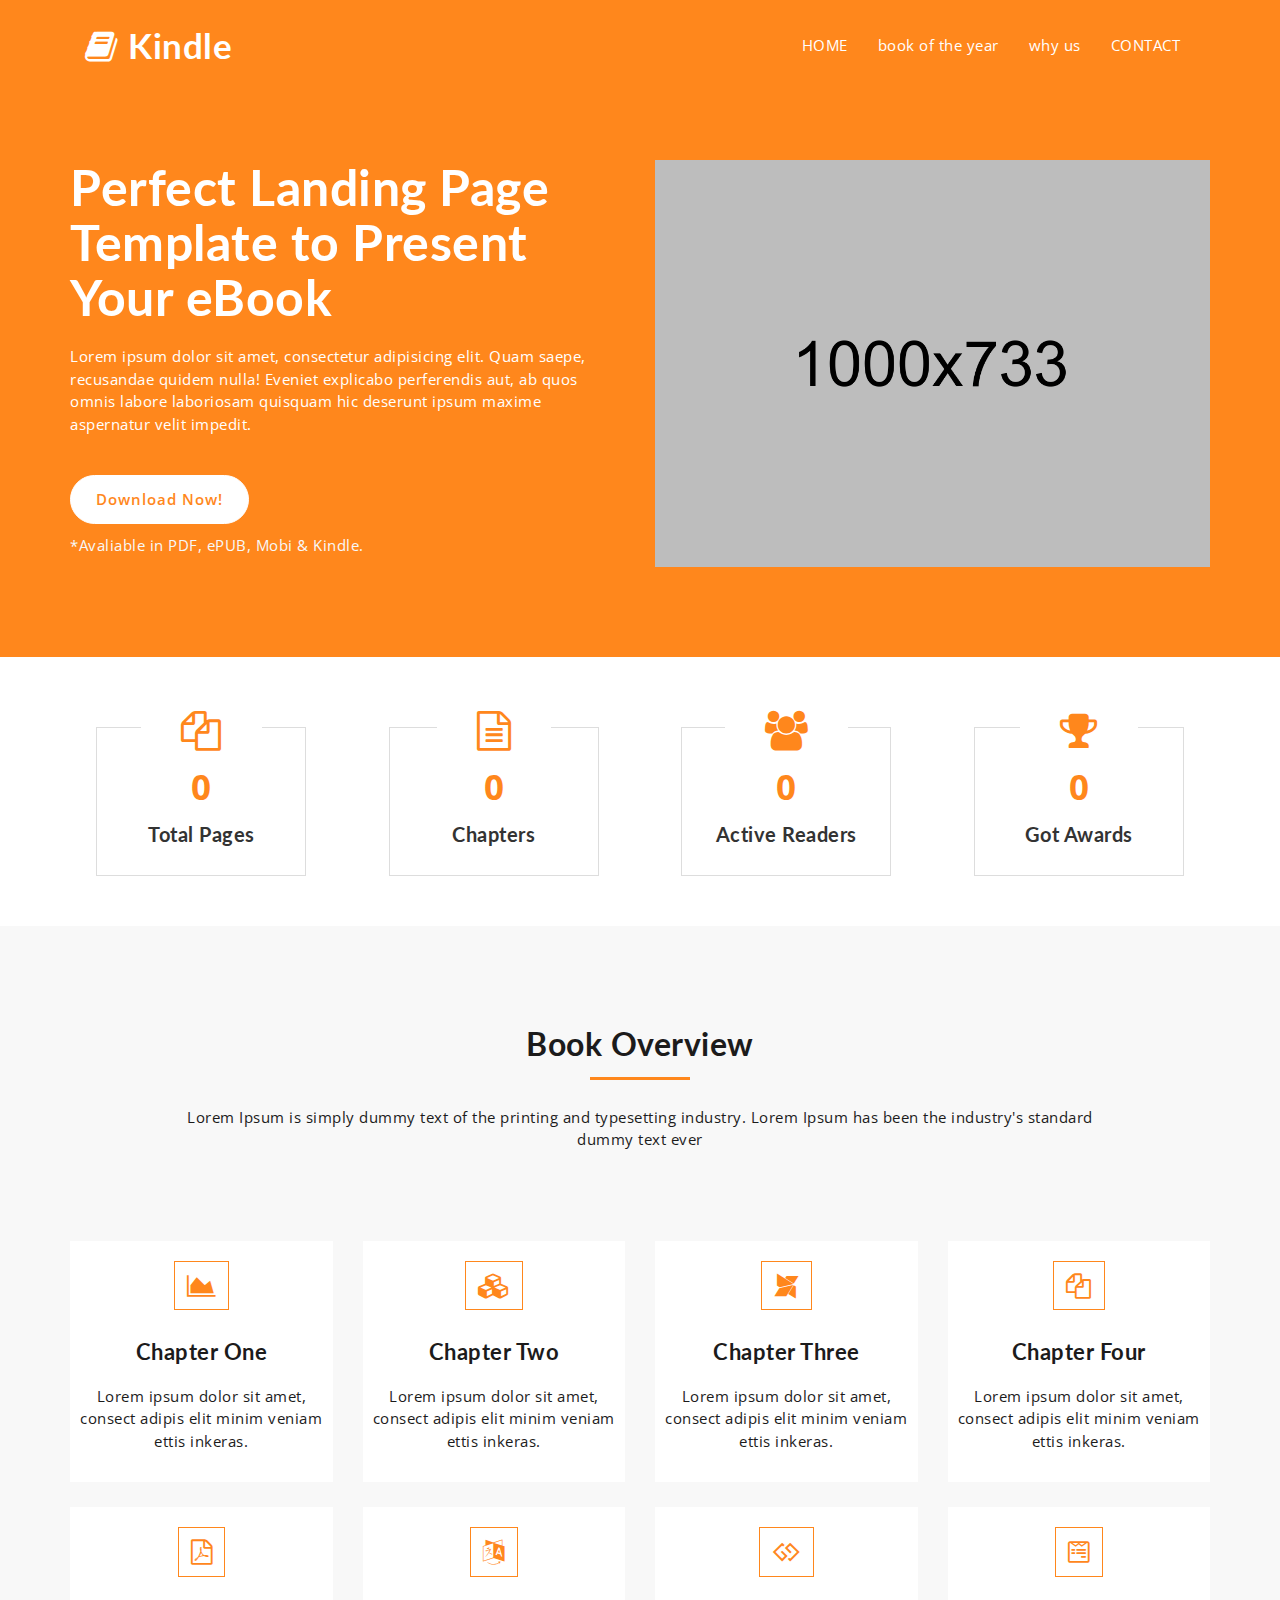
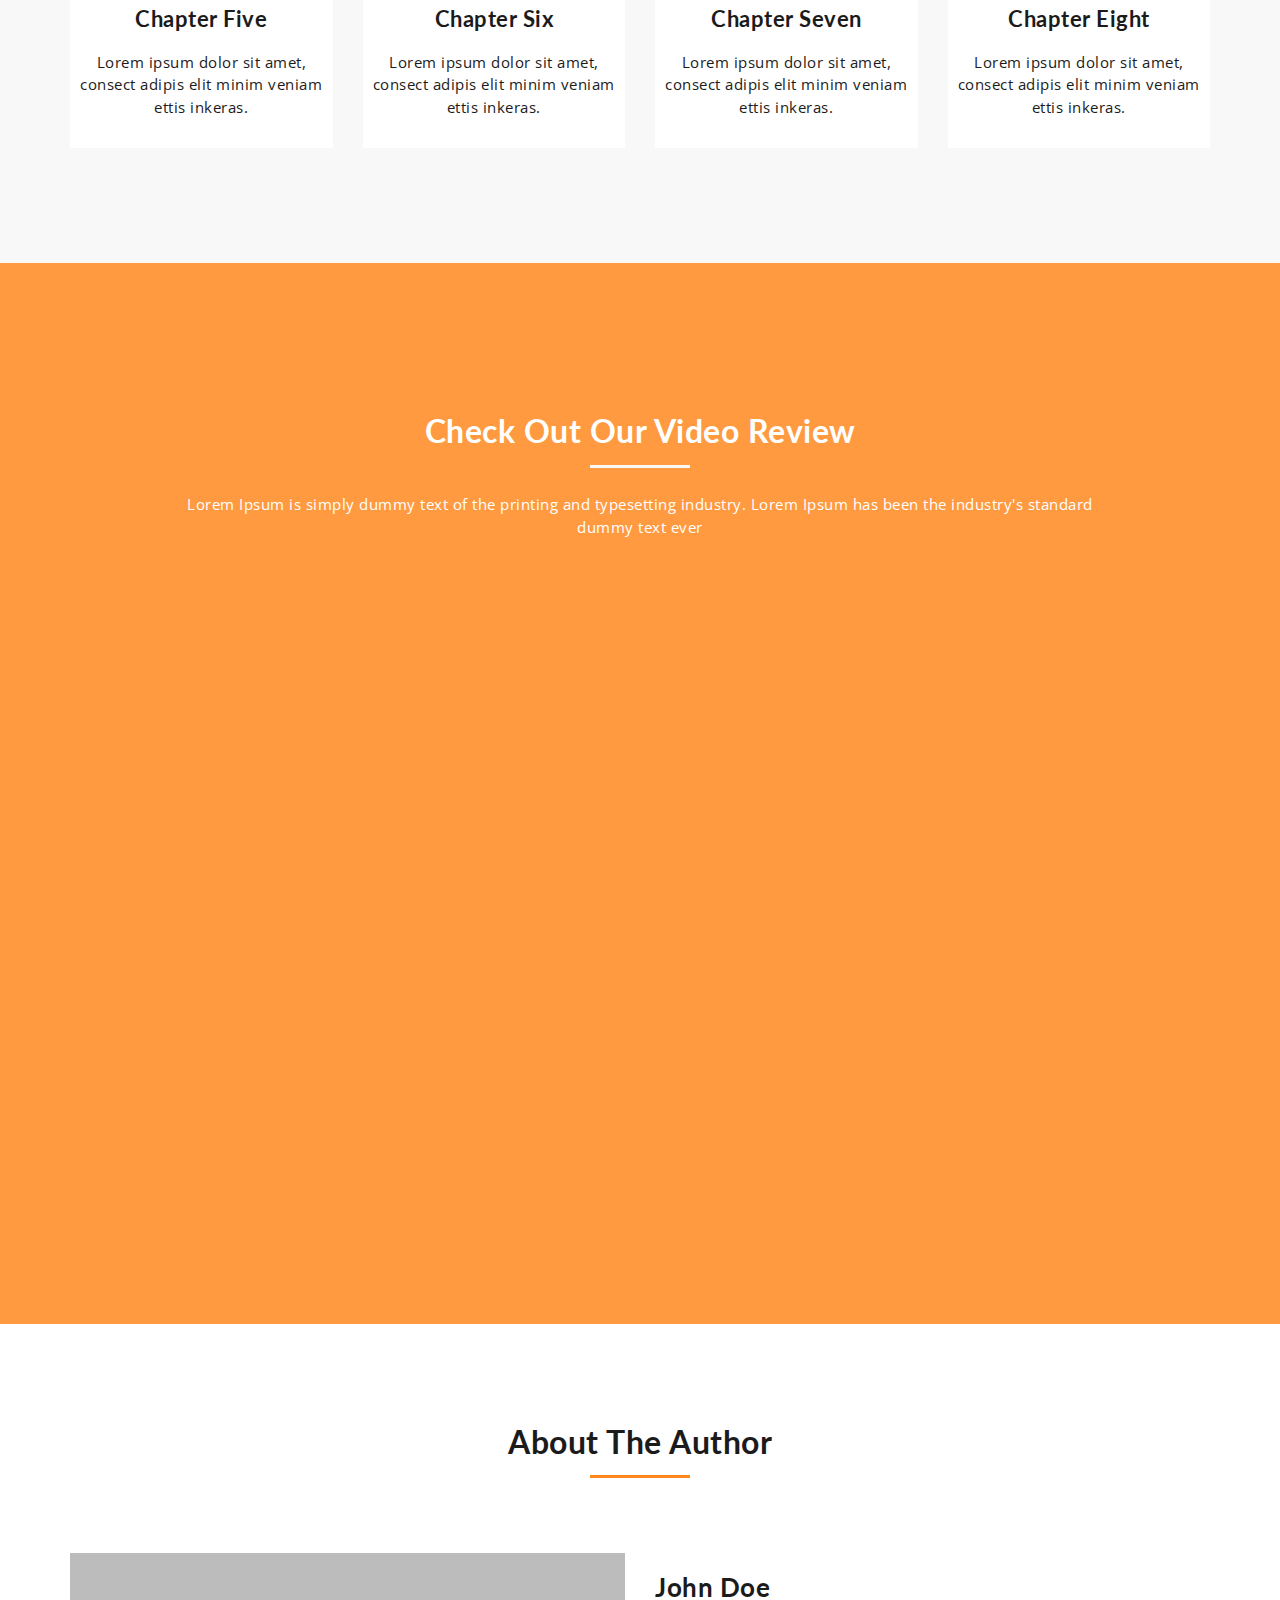
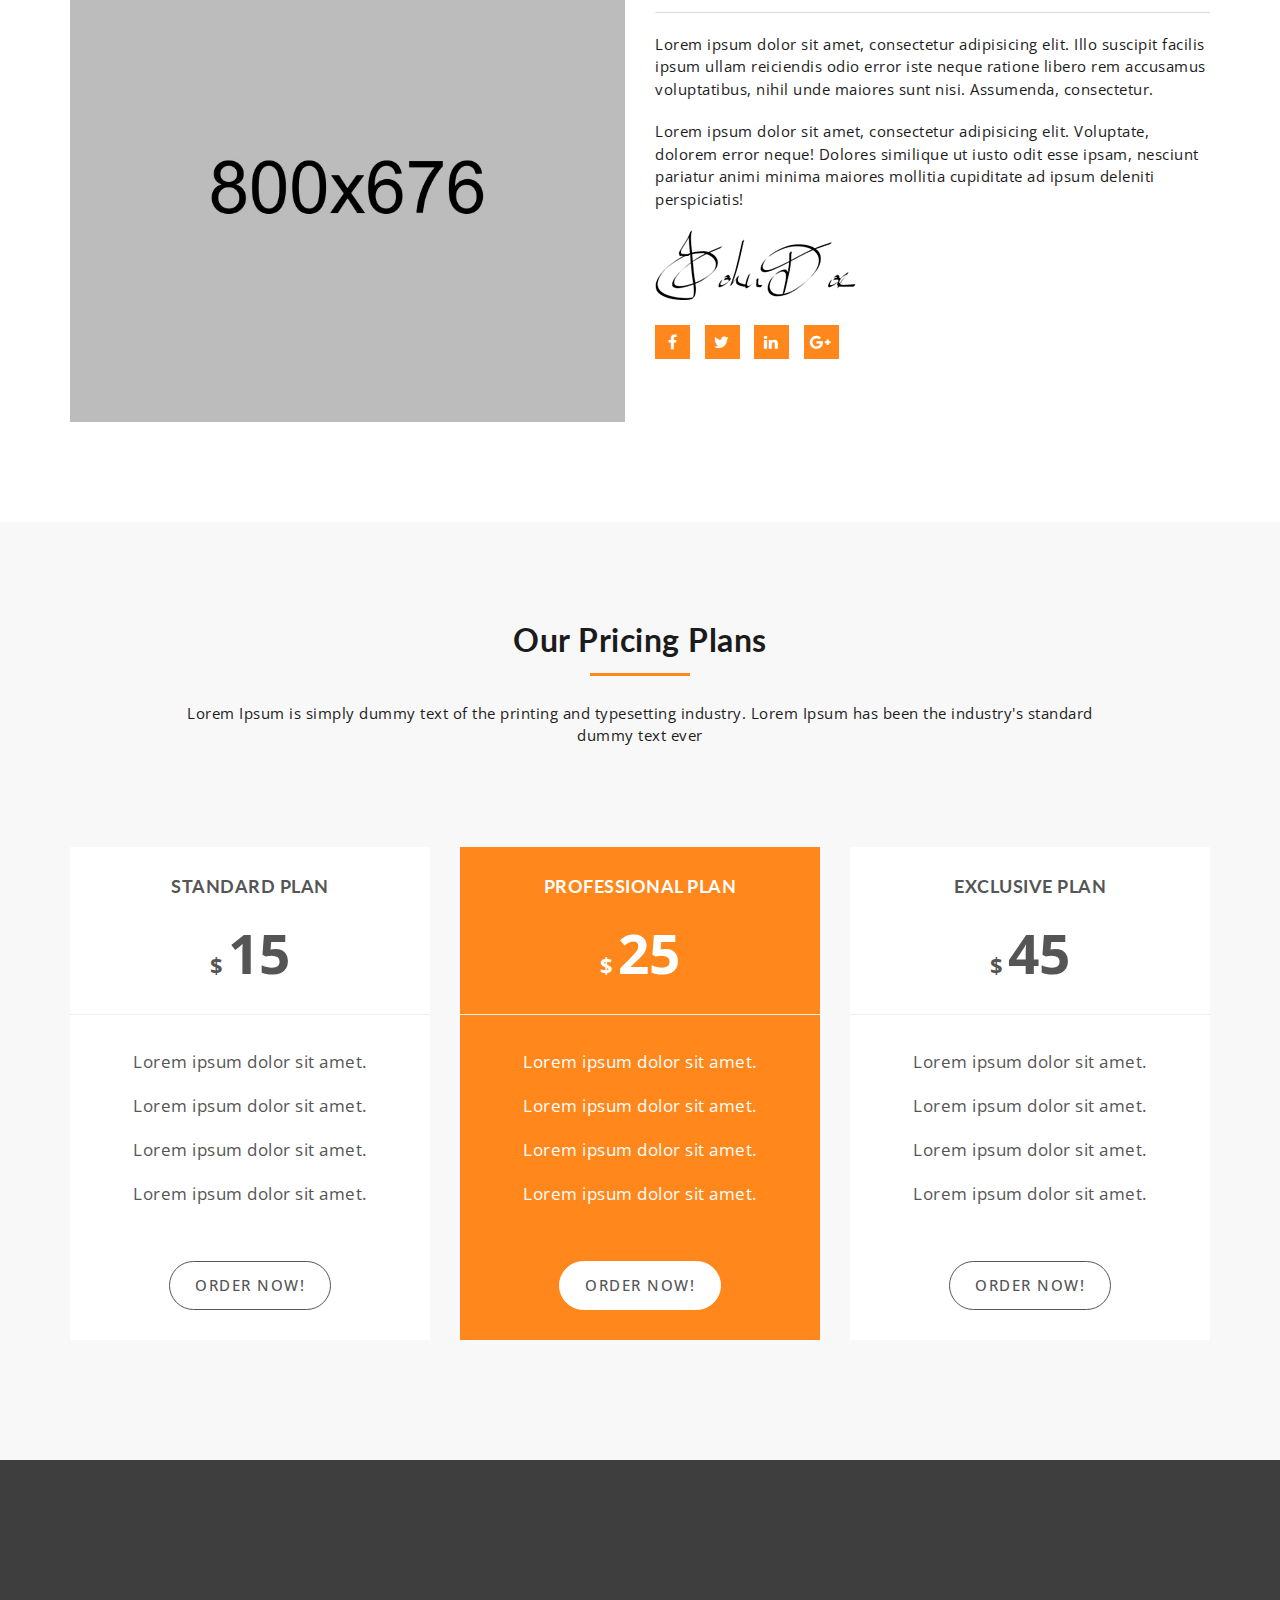
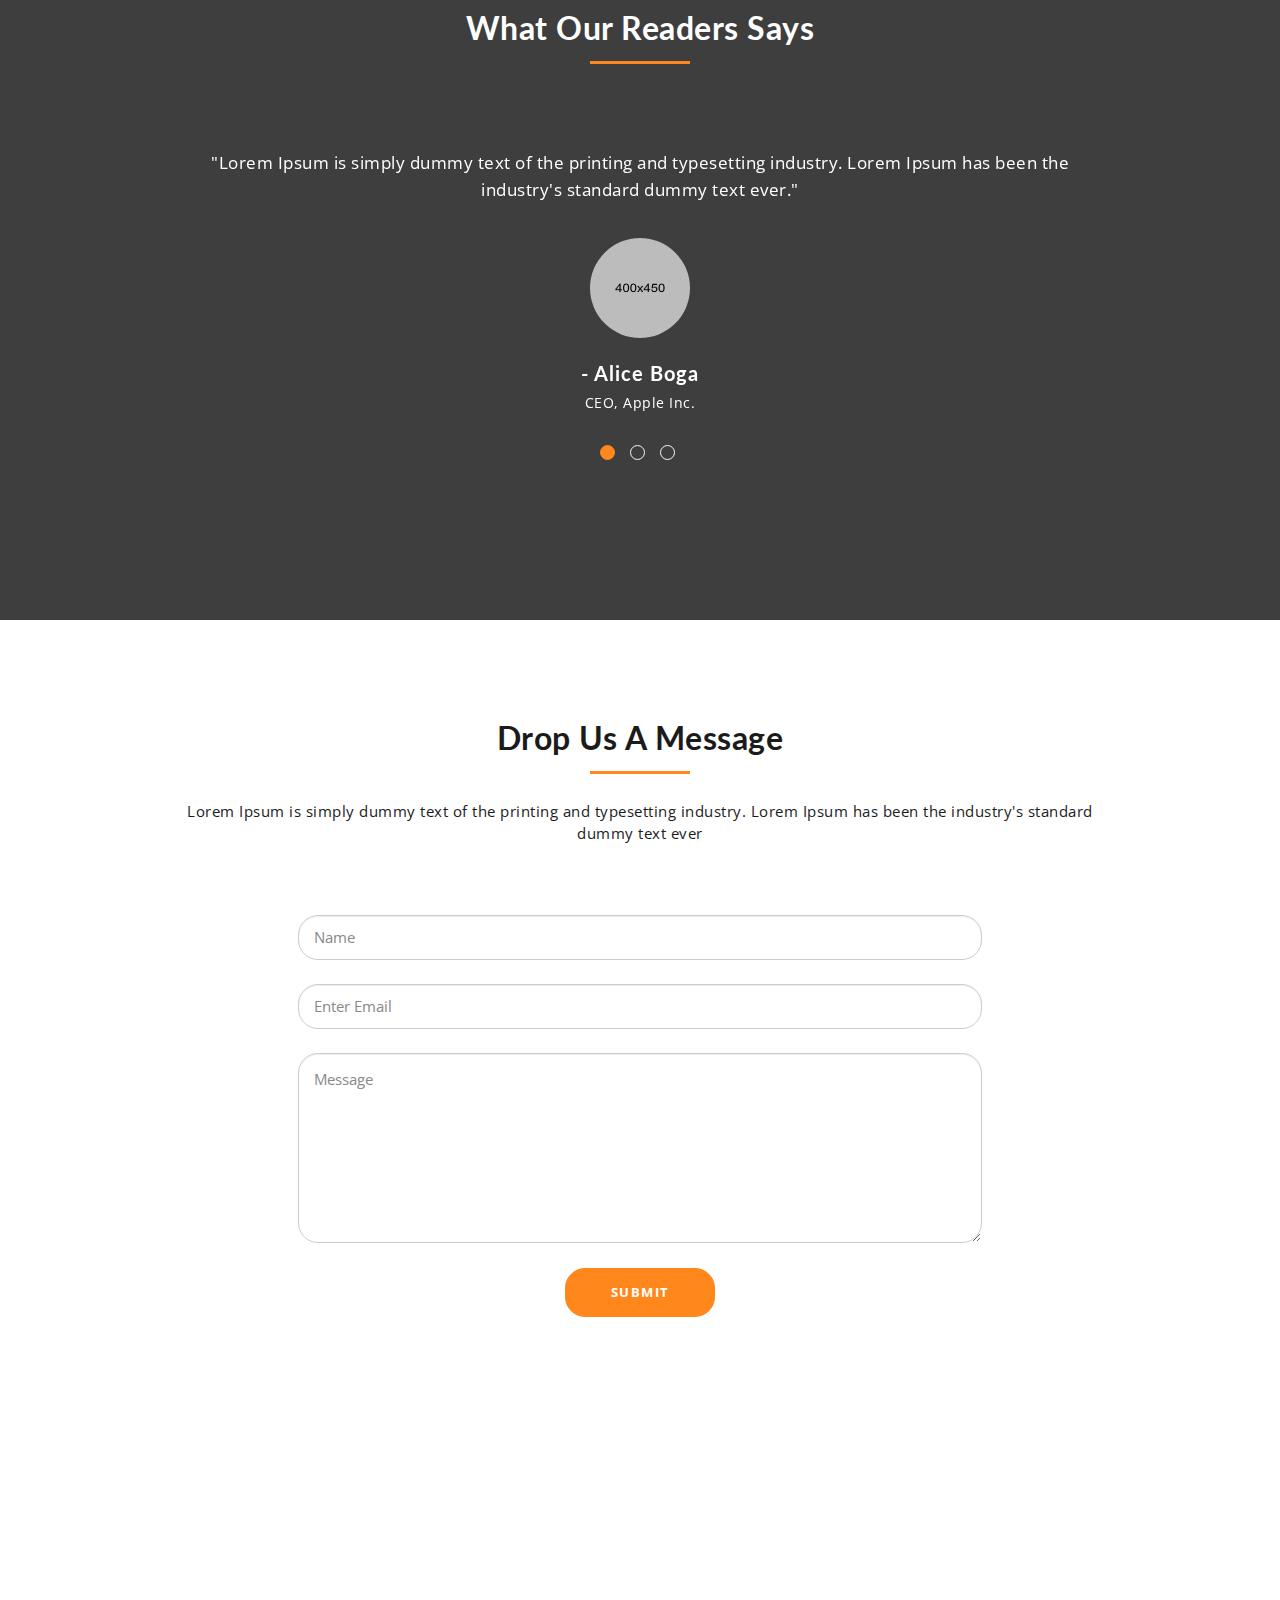
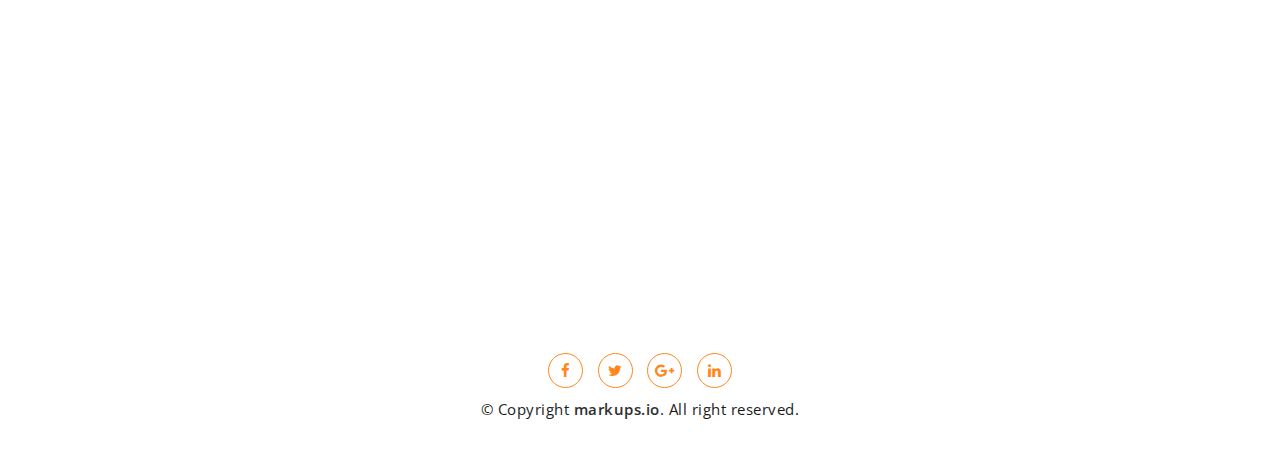
==== commit c5f2d952: "nav bar" ====
--- a/Priceless/markups-kindle/index.html
+++ b/Priceless/markups-kindle/index.html
@@ -67,10 +67,8 @@
 				    <div class="collapse navbar-collapse" id="bs-example-navbar-collapse-1">
 				      	<ul class="nav navbar-nav mu-menu navbar-right">
 					        <li><a href="#">HOME</a></li>
-					        <li><a href="#mu-book-overview">OVERVIEW</a></li>
-					        <li><a href="#mu-author">AUTHOR</a></li>
-				            <li><a href="#mu-pricing">PRICE</a></li>
-				            <li><a href="#mu-testimonials">TESTIMONIALS</a></li>
+					        <li><a href="#mu-book-overview">book of the year</a></li>
+					        <li><a href="#mu-author">why us</a></li>
 				            <li><a href="#mu-contact">CONTACT</a></li>
 				      	</ul>
 				    </div><!-- /.navbar-collapse -->
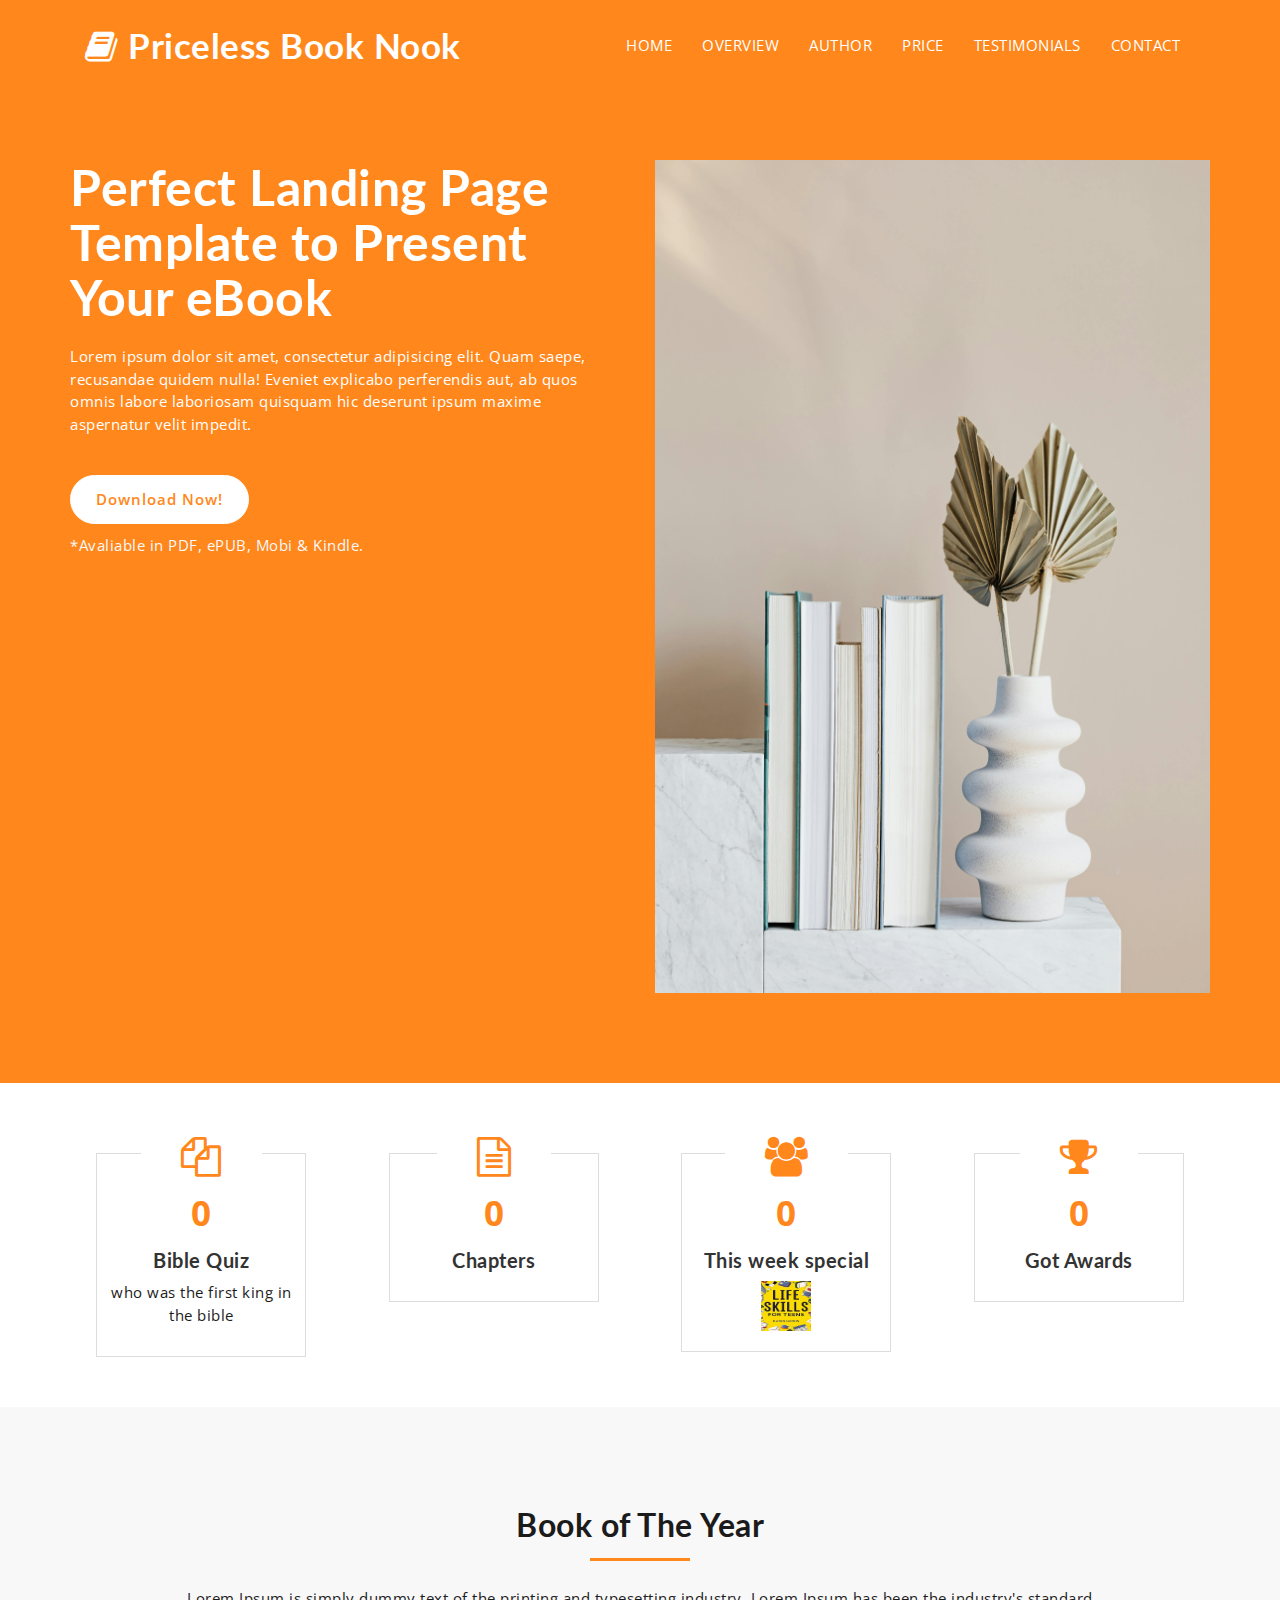
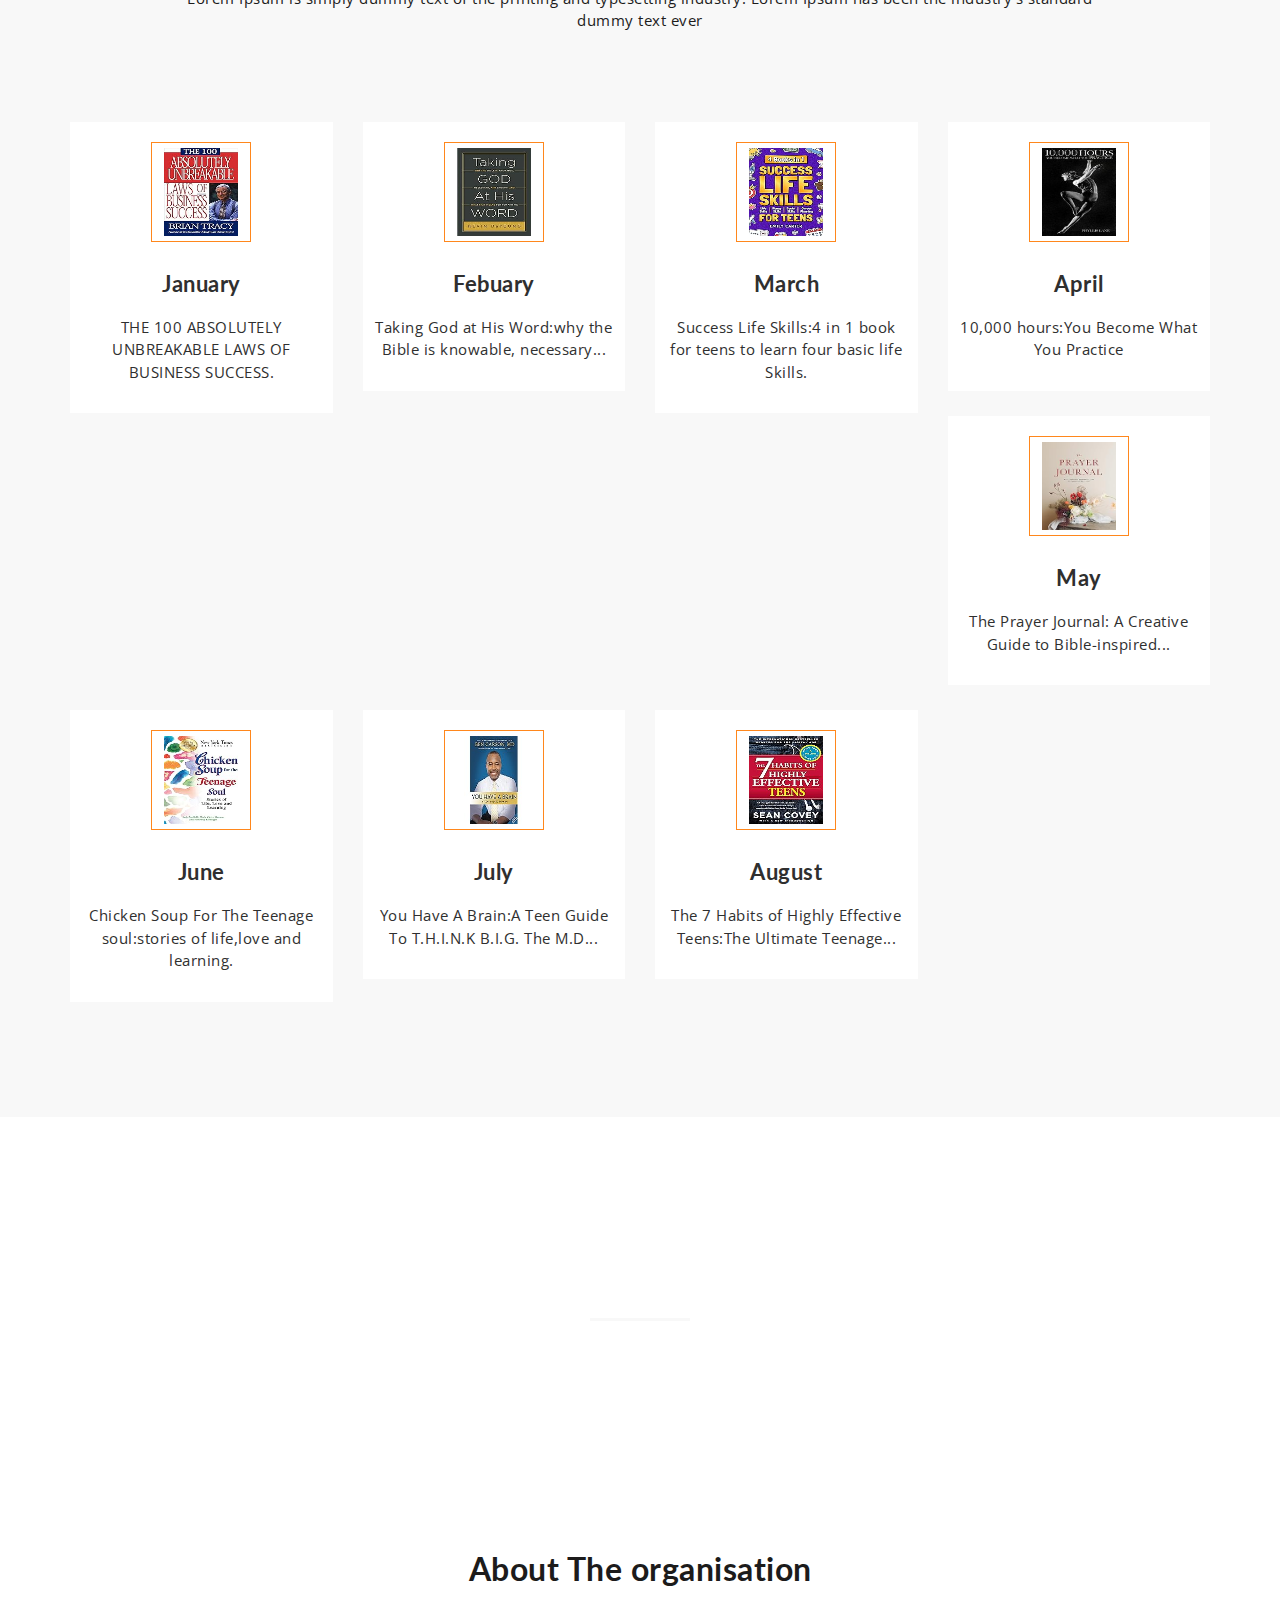
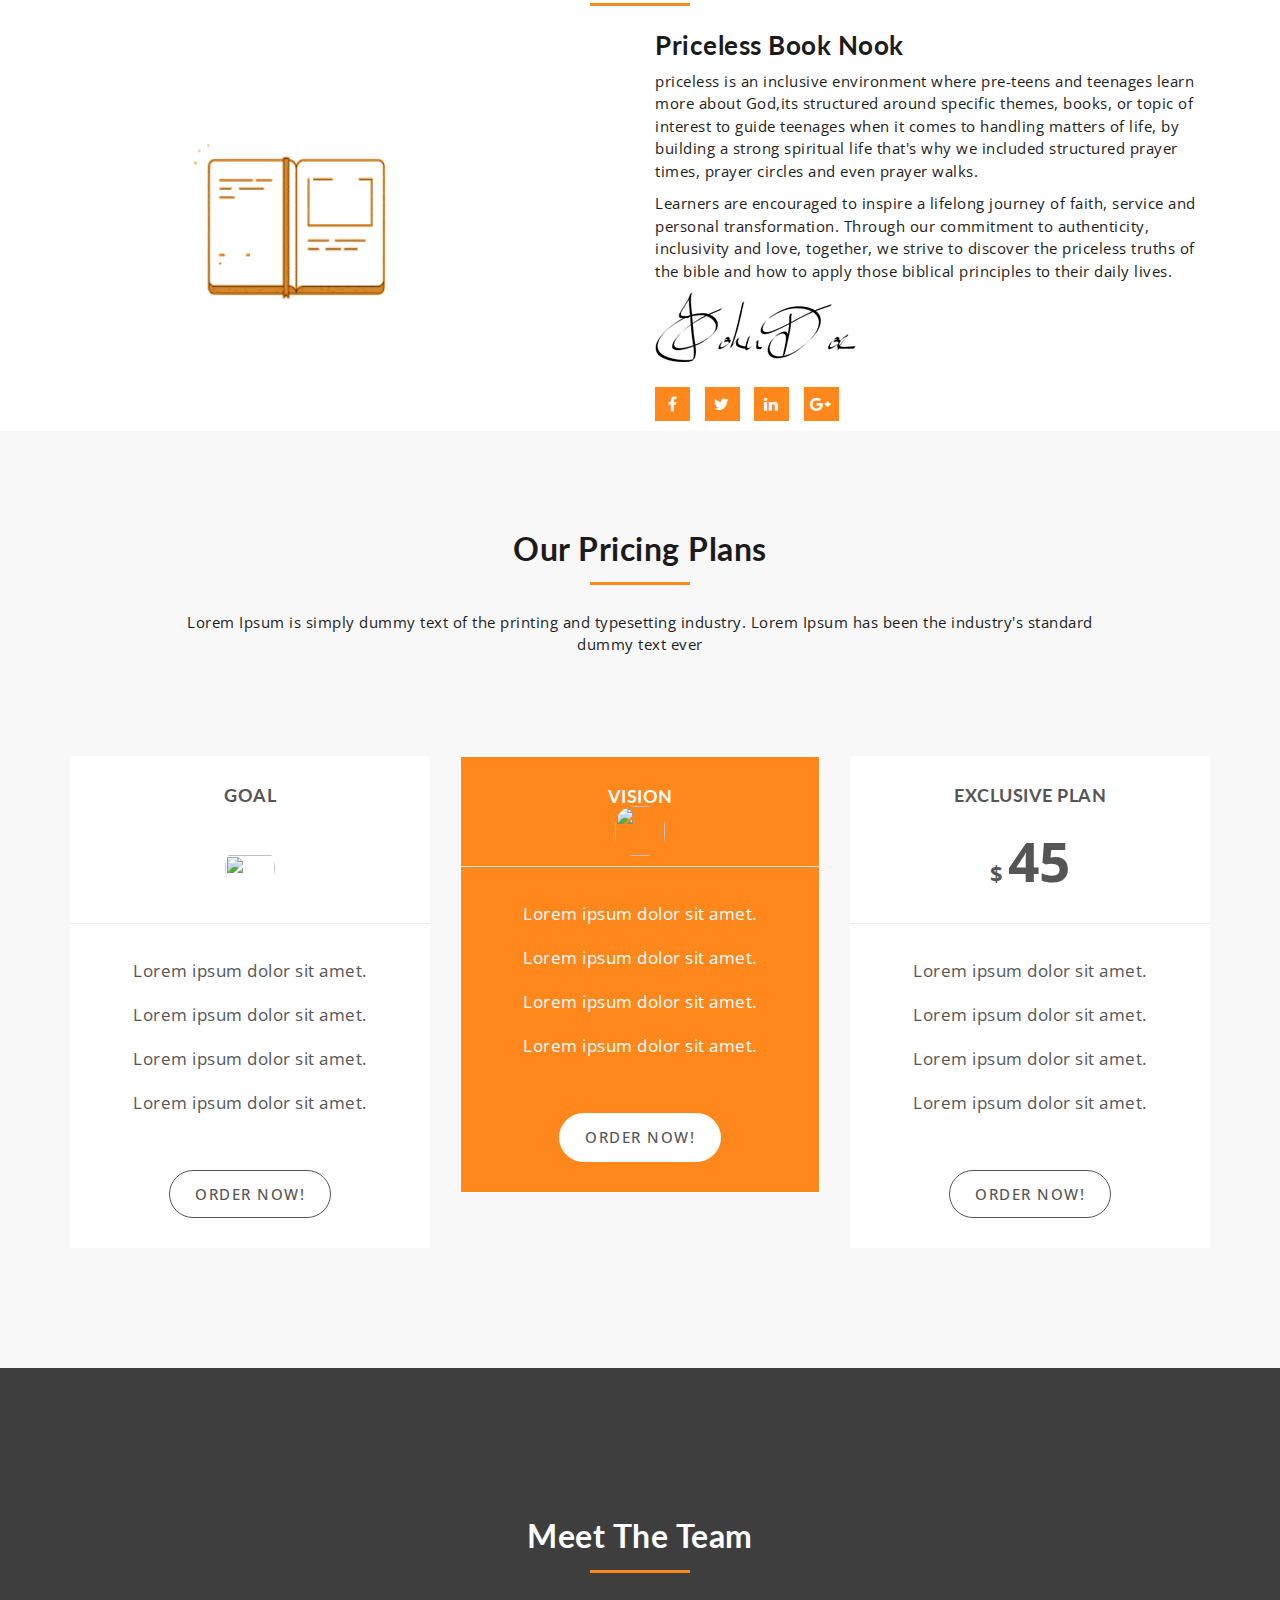
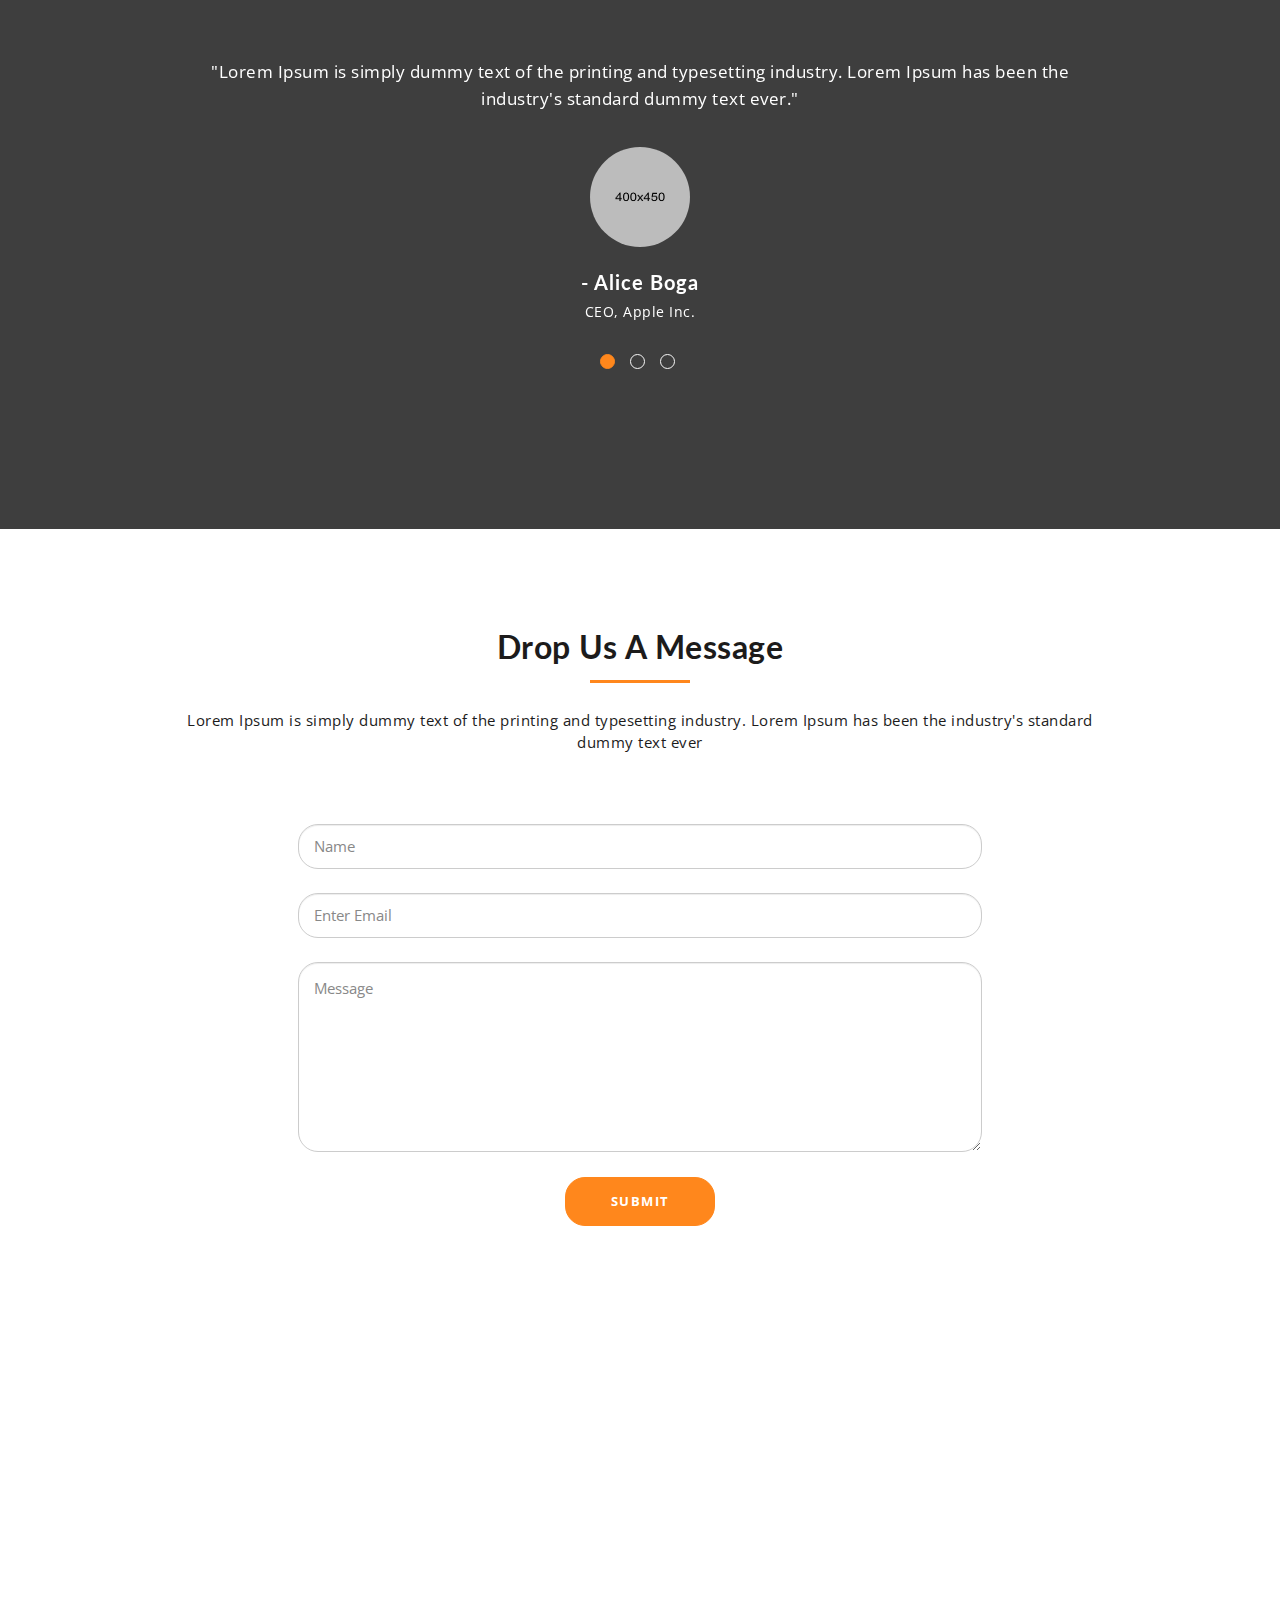
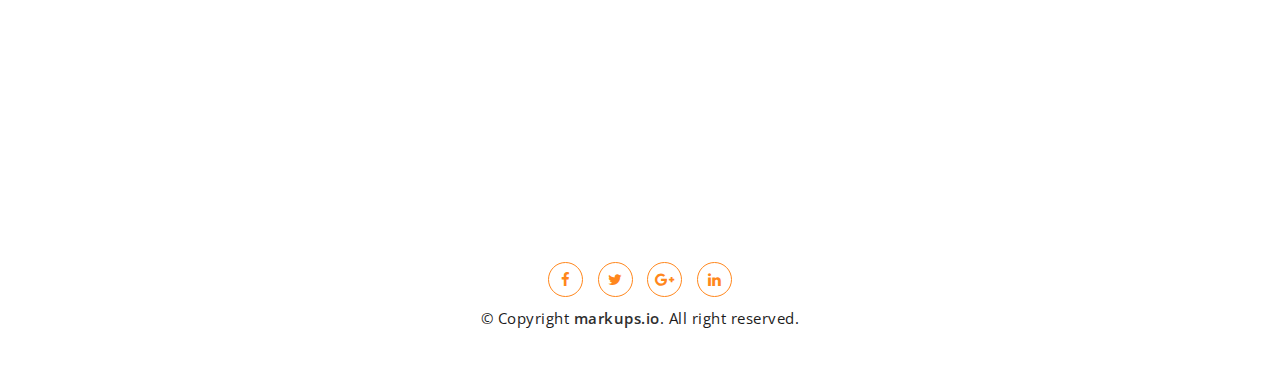
==== commit 8a2a6c01: "my first commit" ====
--- a/Priceless/markups-kindle/index.html
+++ b/Priceless/markups-kindle/index.html
@@ -55,7 +55,7 @@
 				      </button>
 
 				      <!-- Text Logo -->
-				      <a class="navbar-brand" href="index.html"><i class="fa fa-book" aria-hidden="true"></i> Kindle</a>
+				      <a class="navbar-brand" href="index.html"><i class="fa fa-book" aria-hidden="true"></i> Priceless Book Nook</a>
 
 				      <!-- Image Logo -->
 				      <!-- <a class="navbar-brand" href="index.html"><img src="assets/images/logo.png"></a> -->
@@ -67,8 +67,10 @@
 				    <div class="collapse navbar-collapse" id="bs-example-navbar-collapse-1">
 				      	<ul class="nav navbar-nav mu-menu navbar-right">
 					        <li><a href="#">HOME</a></li>
-					        <li><a href="#mu-book-overview">book of the year</a></li>
-					        <li><a href="#mu-author">why us</a></li>
+					        <li><a href="#mu-book-overview">OVERVIEW</a></li>
+					        <li><a href="#mu-author">AUTHOR</a></li>
+				            <li><a href="#mu-pricing">PRICE</a></li>
+				            <li><a href="#mu-testimonials">TESTIMONIALS</a></li>
 				            <li><a href="#mu-contact">CONTACT</a></li>
 				      	</ul>
 				    </div><!-- /.navbar-collapse -->
@@ -86,7 +88,7 @@
 
 				<div class="col-md-6 col-sm-6 col-sm-push-6">
 					<div class="mu-hero-right">
-						<img src="assets/images/ebook.png" alt="Ebook img">
+						<img src="assets/images/ours.jpg" alt="Ebook img">
 					</div>
 				</div>
 
@@ -124,7 +126,8 @@
 										<div class="mu-single-counter">
 											<i class="fa fa-files-o" aria-hidden="true"></i>
 											<div class="counter-value" data-count="650">0</div>
-											<h5 class="mu-counter-name">Total Pages</h5>
+											<h5 class="mu-counter-name">Bible Quiz</h5>
+											<p>who was the first king in the bible</p>
 										</div>
 									</div>
 									<!-- / Single Counter -->
@@ -143,8 +146,10 @@
 									<div class="col-md-3 col-sm-6">
 										<div class="mu-single-counter">
 											<i class="fa fa-users" aria-hidden="true"></i>
-											<div class="counter-value" data-count="1055">0</div>
-											<h5 class="mu-counter-name">Active Readers</h5>
+											<div class="counter-value" data-count="1000">0</div>
+											<h5 class="mu-counter-name">This week special</h5>
+											<a href="https://amazon.com" target="_blank"><img src="assets/images/life skills.jpg" width="50" height="50
+												"/></a>
 										</div>
 									</div>
 									<!-- / Single Counter -->
@@ -178,7 +183,7 @@
 						<div class="mu-book-overview-area">
 
 							<div class="mu-heading-area">
-								<h2 class="mu-heading-title">Book Overview</h2>
+								<h2 class="mu-heading-title">Book of The Year</h2>
 								<span class="mu-header-dot"></span>
 								<p>Lorem Ipsum is simply dummy text of the printing and typesetting industry. Lorem Ipsum has been the industry's standard dummy text ever</p>
 							</div>
@@ -188,98 +193,110 @@
 								<div class="row">
 
 									<!-- Book Overview Single Content -->
-									<div class="col-md-3 col-sm-6">
-										<div class="mu-book-overview-single">
-											<span class="mu-book-overview-icon-box">
-												<i class="fa fa-area-chart" aria-hidden="true"></i>
-											</span>
-											<h4>Chapter One</h4>
-											<p>Lorem ipsum dolor sit amet, consect adipis elit minim veniam ettis inkeras.</p>
-										</div>
+
+									<div class="col-md-3 col-sm-6">
+										<a href="https://a.co/d/1RC0CuF">
+										<div class="mu-book-overview-single">
+											<img class="mu-book-overview-icon-box" src="assets/images/lawsbook.jpg" width="100" height="100">
+											<h4>January</h4>
+										<p>THE 100 ABSOLUTELY UNBREAKABLE LAWS OF BUSINESS SUCCESS.</p>
+										
+										</div>
+										</a>
 									</div>
 									<!-- / Book Overview Single Content -->
 
 									<!-- About Us Single Content -->
 									<div class="col-md-3 col-sm-6">
-										<div class="mu-book-overview-single">
-											<span class="mu-book-overview-icon-box">
-												<i class="fa fa-cubes" aria-hidden="true"></i>
-											</span>
-											<h4>Chapter Two</h4>
-											<p>Lorem ipsum dolor sit amet, consect adipis elit minim veniam ettis inkeras.</p>
-										</div>
+										<a href="https://a.co/d/hSG4Mf4">
+										<div class="mu-book-overview-single">
+											<img  class="mu-book-overview-icon-box" src="assets/images/taking god at his word.jpg" width="100" height="100">
+												
+											<h4>Febuary</h4>
+											<p>Taking God at His Word:why the Bible is knowable, necessary...</p>
+										</div>
+										</a>
 									</div>
 									<!-- / Book Overview Single Content -->
 
 									<!-- About Us Single Content -->
 									<div class="col-md-3 col-sm-6">
-										<div class="mu-book-overview-single">
-											<span class="mu-book-overview-icon-box">
-												<i class="fa fa-modx" aria-hidden="true"></i>
-											</span>
-											<h4>Chapter Three</h4>
-											<p>Lorem ipsum dolor sit amet, consect adipis elit minim veniam ettis inkeras.</p>
-										</div>
+										<a href="https://a.co/d/1fakgIM">
+										<div class="mu-book-overview-single">
+											<img class="mu-book-overview-icon-box" src="assets/images/4 in 1 teens book.jpg" width="100" height="100">
+												
+											<h4>March</h4>
+											<p>Success Life Skills:4 in 1 book for teens to learn four basic life Skills.</p>
+										</div>
+										</a>
 									</div>
 									<!-- / Book Overview Single Content -->
 
 									<!-- About Us Single Content -->
 									<div class="col-md-3 col-sm-6">
-										<div class="mu-book-overview-single">
-											<span class="mu-book-overview-icon-box">
-												<i class="fa fa-files-o" aria-hidden="true"></i>
-											</span>
-											<h4>Chapter Four</h4>
-											<p>Lorem ipsum dolor sit amet, consect adipis elit minim veniam ettis inkeras.</p>
-										</div>
+										
+										<a href="https://a.co/d/4dpSFWj">
+										<div class="mu-book-overview-single">
+											<img class="mu-book-overview-icon-box" src="assets/images/10,000 hours.jfif" width="100" height="100">
+												
+											<h4>April</h4>
+											<p>10,000 hours:You Become What You Practice </p>
+										</div>
+										</a>
 									</div>
 									<!-- / Book Overview Single Content -->
 
 									<!-- Book Overview Single Content -->
 									<div class="col-md-3 col-sm-6">
-										<div class="mu-book-overview-single">
-											<span class="mu-book-overview-icon-box">
-												<i class="fa fa-file-pdf-o" aria-hidden="true"></i>
-											</span>
-											<h4>Chapter Five</h4>
-											<p>Lorem ipsum dolor sit amet, consect adipis elit minim veniam ettis inkeras.</p>
-										</div>
+										<a href="https://a.co/d/04DrRqL">
+										<div class="mu-book-overview-single">
+											<img class="mu-book-overview-icon-box" src="assets/images/book.jpg" width="100" height="100">
+												
+											<h4>May</h4>
+											<p>The Prayer Journal: A Creative Guide to Bible-inspired...</p>
+										</div>
+										</a>
 									</div>
 									<!-- / Book Overview Single Content -->
 
 									<!-- About Us Single Content -->
 									<div class="col-md-3 col-sm-6">
-										<div class="mu-book-overview-single">
-											<span class="mu-book-overview-icon-box">
-												<i class="fa fa-language" aria-hidden="true"></i>
-											</span>
-											<h4>Chapter Six</h4>
-											<p>Lorem ipsum dolor sit amet, consect adipis elit minim veniam ettis inkeras.</p>
-										</div>
+										<a href="https://a.co/d/9sAucSr">
+										<div class="mu-book-overview-single">
+											<img class="mu-book-overview-icon-box" src="assets/images/chicken soup.jpg" width="100" height="100">
+												
+												
+											<h4>June</h4>
+											<p>Chicken Soup For The Teenage soul:stories of life,love and learning.</p>
+										</div>
+										</a>
 									</div>
 									<!-- / Book Overview Single Content -->
 
 									<!-- About Us Single Content -->
 									<div class="col-md-3 col-sm-6">
-										<div class="mu-book-overview-single">
-											<span class="mu-book-overview-icon-box">
-												<i class="fa fa-gg" aria-hidden="true"></i>
-											</span>
-											<h4>Chapter Seven</h4>
-											<p>Lorem ipsum dolor sit amet, consect adipis elit minim veniam ettis inkeras.</p>
-										</div>
+										<a href="https://a.co/d/6X4k3MH">
+										<div class="mu-book-overview-single">
+											<img class="mu-book-overview-icon-box" src="assets/images/brain ben carson.jpg" width="100" height="100">
+												
+											<h4>July </h4>
+											<p>You Have A Brain:A Teen Guide To T.H.I.N.K B.I.G. The M.D...</p>
+										</div>
+										</a>
 									</div>
 									<!-- / Book Overview Single Content -->
 
 									<!-- About Us Single Content -->
 									<div class="col-md-3 col-sm-6">
-										<div class="mu-book-overview-single">
-											<span class="mu-book-overview-icon-box">
-												<i class="fa fa-wpforms" aria-hidden="true"></i>
-											</span>
-											<h4>Chapter Eight</h4>
-											<p>Lorem ipsum dolor sit amet, consect adipis elit minim veniam ettis inkeras.</p>
-										</div>
+										<a href="https://a.co/d/49owrI1">
+										<div class="mu-book-overview-single">
+											<img class="mu-book-overview-icon-box" src="assets/images/habits.jpg" width="100" height="100">
+												
+											<h4>August</h4>
+											<p>The 7 Habits of Highly Effective Teens:The Ultimate Teenage...</p>
+											<p></p>
+										</div>
+										</a>
 									</div>
 									<!-- / Book Overview Single Content -->
 
@@ -297,11 +314,11 @@
 		
 
 		<!-- Start Video Review -->
-		<section id="mu-video-review">
+		<section id="mu-gif-review">
 			<div class="container">
 				<div class="row">
 					<div class="col-md-12">
-						<div class="mu-video-review-area">
+						<div class="mu-gif-review-area">
 
 							<div class="mu-heading-area">
 								<h2 class="mu-heading-title">Check Out Our Video Review</h2>
@@ -309,11 +326,6 @@
 								<p>Lorem Ipsum is simply dummy text of the printing and typesetting industry. Lorem Ipsum has been the industry's standard dummy text ever</p>
 							</div>
 
-							<!-- Start Video Review Content -->
-							<div class="mu-video-review-content">
-								<iframe class="mu-video-iframe" width="100%" height="480" src="https://www.youtube.com/embed/T4ySAlBt2Ug" frameborder="0" allowfullscreen></iframe>
-							</div>
-							<!-- End Video Review Content -->
 
 						</div>
 					</div>
@@ -322,32 +334,31 @@
 		</section>
 		<!-- End Video Review -->
 
-		<!-- Start Author -->
-		<section id="mu-author">
+		<!-- Start organisation -->
+		<section id="mu-organisation">
 			<div class="container">
 				<div class="row">
 					<div class="col-md-12">
-						<div class="mu-author-area">
+						<div class="mu-organisation-area">
 
 							<div class="mu-heading-area">
-								<h2 class="mu-heading-title">About The Author</h2>
+								<h2 class="mu-heading-title">About The organisation</h2>
 								<span class="mu-header-dot"></span>
 							</div>
 
-							<!-- Start Author Content -->
-							<div class="mu-author-content">
+							<!-- Start organisation Content -->
+							<div class="mu-organisation-content">
 								<div class="row">
 									<div class="col-md-6">
-										<div class="mu-author-image">
-											<img src="assets/images/author.jpg" alt="Author Image">
+										<div class="mu-organisation-image">
+											<img src="assets/images/tovo.gif" alt="organisation Image" width="450" height="400">
 										</div>
 									</div>
 									<div class="col-md-6">
-										<div class="mu-author-info">
-											<h3>John Doe</h3>
-											<p>Lorem ipsum dolor sit amet, consectetur adipisicing elit. Illo suscipit facilis ipsum ullam reiciendis odio error iste neque ratione libero rem accusamus voluptatibus, nihil unde maiores sunt nisi. Assumenda, consectetur.</p>
-
-											<p>Lorem ipsum dolor sit amet, consectetur adipisicing elit. Voluptate, dolorem error neque! Dolores similique ut iusto odit esse ipsam, nesciunt pariatur animi minima maiores mollitia cupiditate ad ipsum deleniti perspiciatis!</p>
+										<div class="mu-organisation-info">
+											<h3>Priceless Book Nook</h3>
+											<p>priceless is an inclusive environment where pre-teens and teenages learn more about God,its structured around specific themes, books, or topic of interest to guide teenages when it comes to handling matters of life, by building a strong spiritual life that's why we included structured prayer times, prayer circles and even prayer walks.</p>
+											<p>Learners are encouraged to inspire a lifelong journey of faith, service and personal transformation. Through our commitment to authenticity, inclusivity and love, together, we strive to discover the priceless truths of the bible and how to apply those biblical principles to their daily lives. </p>
 											<img class="mu-author-sign" src="assets/images/author-signature.png" alt="Author Signature">
 
 											<div class="mu-author-social">
@@ -392,9 +403,11 @@
 										<div class="mu-pricing-single">
 
 											<div class="mu-pricing-single-head">
-												<h4>STANDARD PLAN</h4>
+												<h4>GOAL</h4>
 												<p class="mu-price-tag">
-													<span>$</span> 15
+												
+													<img src="C:\Users\USER\PricelessBookNook\Priceless\markups-kindle\assets\images\our mission.png"
+													width="50px" height="50px" style="border-radius: 50px;" />
 												</p>
 											</div>
 
@@ -419,9 +432,9 @@
 
 
 											<div class="mu-pricing-single-head">
-												<h4>PROFESSIONAL PLAN</h4>
-												<p class="mu-price-tag">
-													<span>$</span> 25
+												<h4>VISION</h4>
+												<p >
+													<img src=" C:\Users\USER\PricelessBookNook\Priceless\markups-kindle\assets\images\vision.png" width="50px" height="50" style="border-radius: 20px ;" />
 												</p>
 											</div>
 
@@ -488,7 +501,7 @@
 					<div class="col-md-12">
 						<div class="mu-testimonials-area">
 							<div class="mu-heading-area">
-								<h2 class="mu-heading-title">What Our Readers Says</h2>
+								<h2 class="mu-heading-title">Meet The Team</h2>
 								<span class="mu-header-dot"></span>
 							</div>
 
--- a/Priceless/markups-kindle/style.css
+++ b/Priceless/markups-kindle/style.css
@@ -529,17 +529,17 @@
 /*--------------------*/
 
 
-#mu-video-review {
-	background-image: url(assets/images/video-review-bg.jpeg);
-	background-attachment: fixed;
-	background-size: cover;
+#mu-gif-review {
+    background: url(C:/Users/USER/PricelessBookNook/Priceless/markups-kindle/assets/images/maybe.gif);
+	background-repeat:repeat;
+	background-size:cover;
 	display: inline;
 	position: relative;
 	float: left;
 	width: 100%;
 }
 
-#mu-video-review:before {
+#mu-gif-review:before {
 	content: '';
 	position: absolute;
 	left: 0;
@@ -549,23 +549,23 @@
 	opacity: 0.84;
 }
 
-.mu-video-review-area {
+.mu-gif-review-area {
 	display: inline;
 	float: left;
 	padding: 150px 0;
 	width: 100%;
 }
 
-.mu-video-review-area .mu-heading-title, 
-.mu-video-review-area .mu-heading-area p{
-	color: #fff;
-}
-
-.mu-video-review-area .mu-header-dot {
+.mu-gif-review-area .mu-heading-title, 
+.mu-gif-review-area .mu-heading-area p{
+	color: #fff;
+}
+
+.mu-gif-review-area .mu-header-dot {
 	background-color: #f8f8f8;
 }
 
-.mu-video-review-content {
+.mu-gif-review-content {
 	display: inline;
 	float: left;
 	margin-top: 70px;
@@ -573,7 +573,7 @@
 	padding: 0 10%;
 }
 
-.mu-video-iframe {
+.mu-gif-iframe {
 	height: 550px;
 }
 
@@ -744,7 +744,8 @@
 }
 
 .mu-popular-price-tag {
-	color: #fff;
+	border: 1px solid #fff;
+	color:#fff ;                
 }
 
 .mu-popular-price-tag .mu-order-btn {
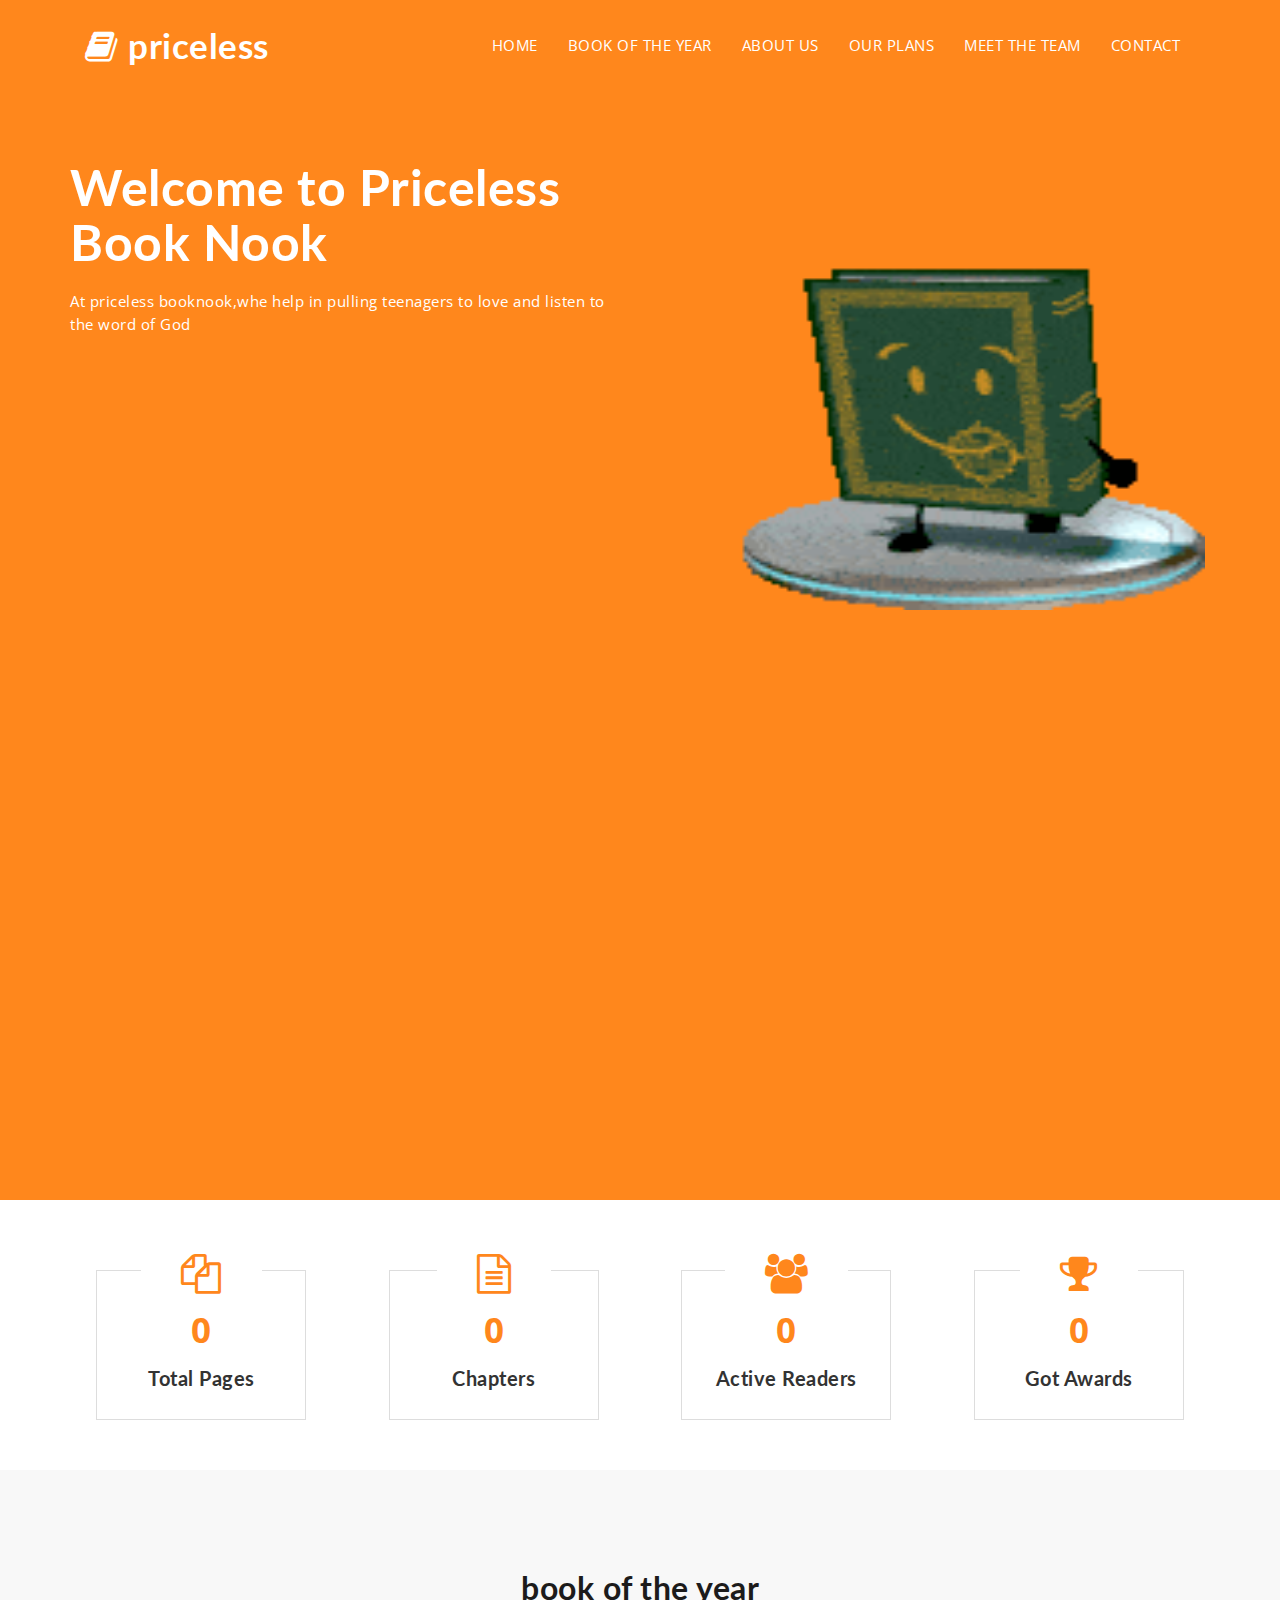
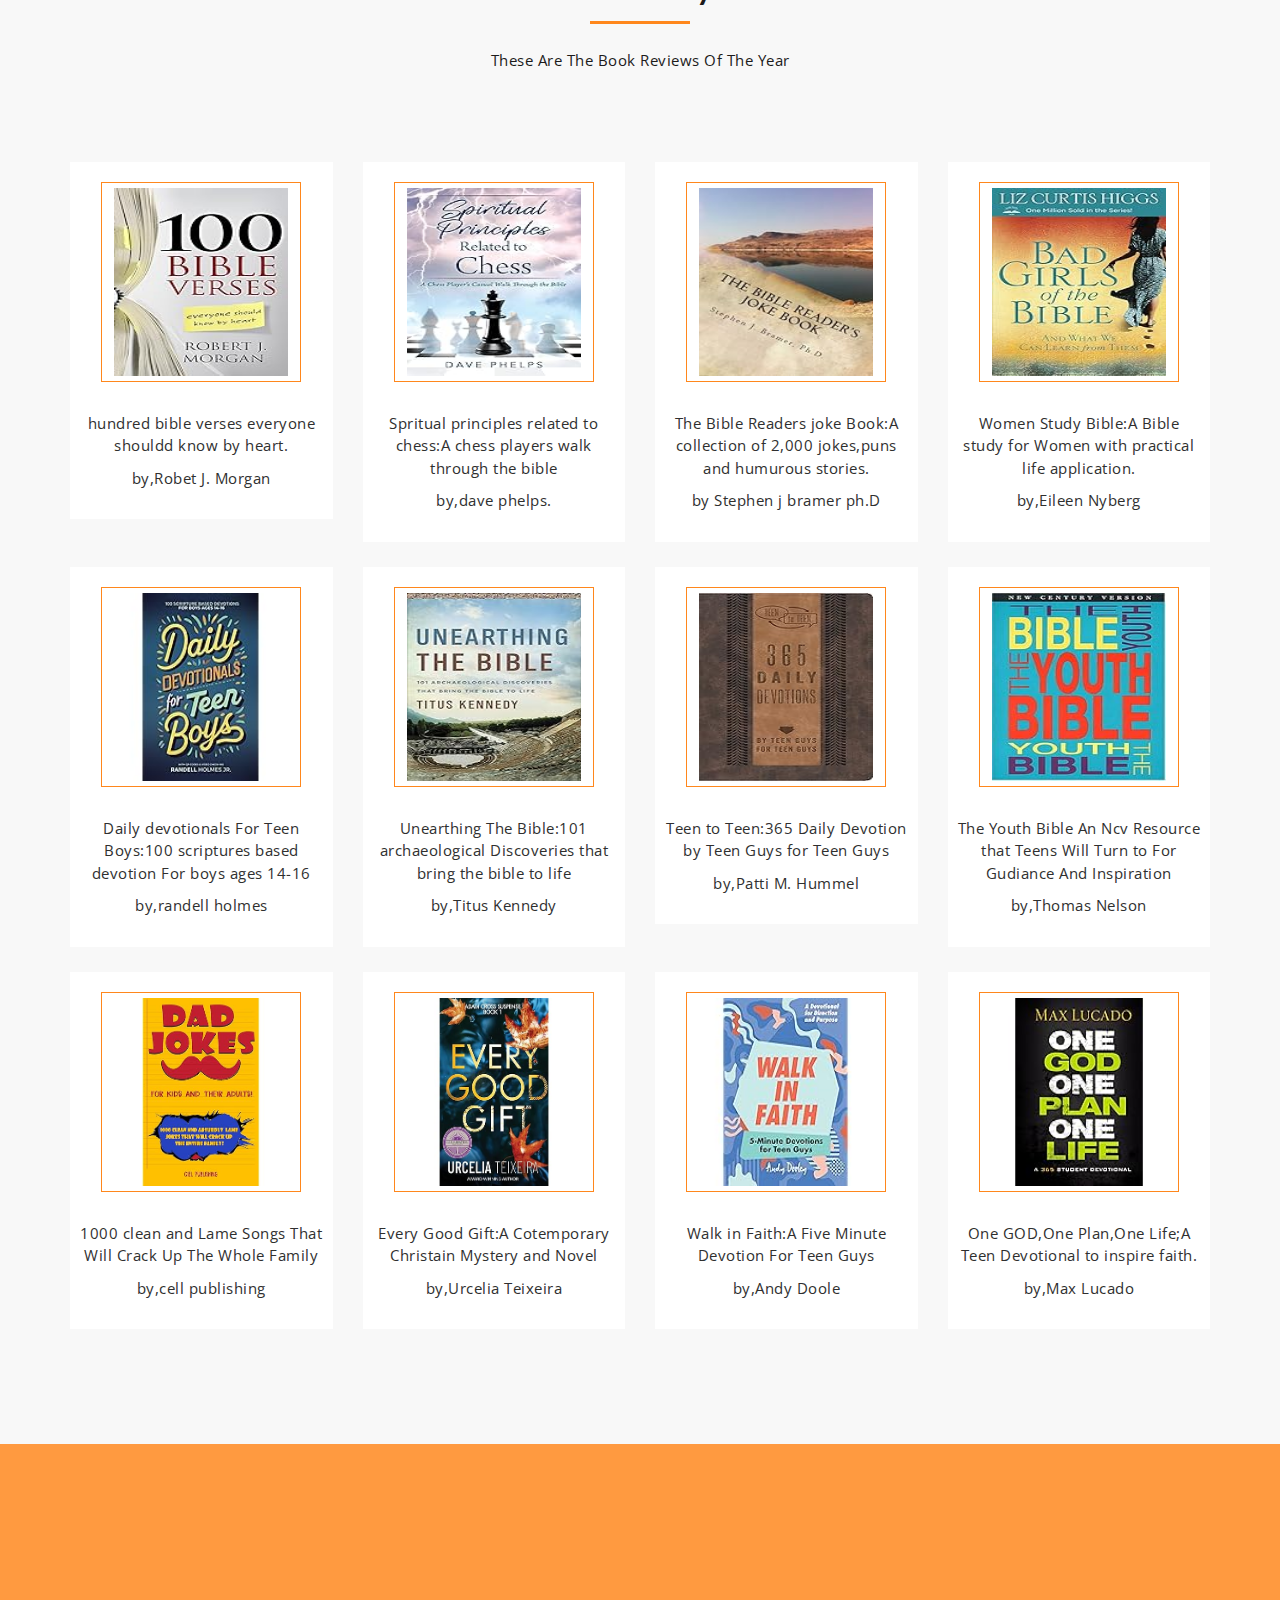
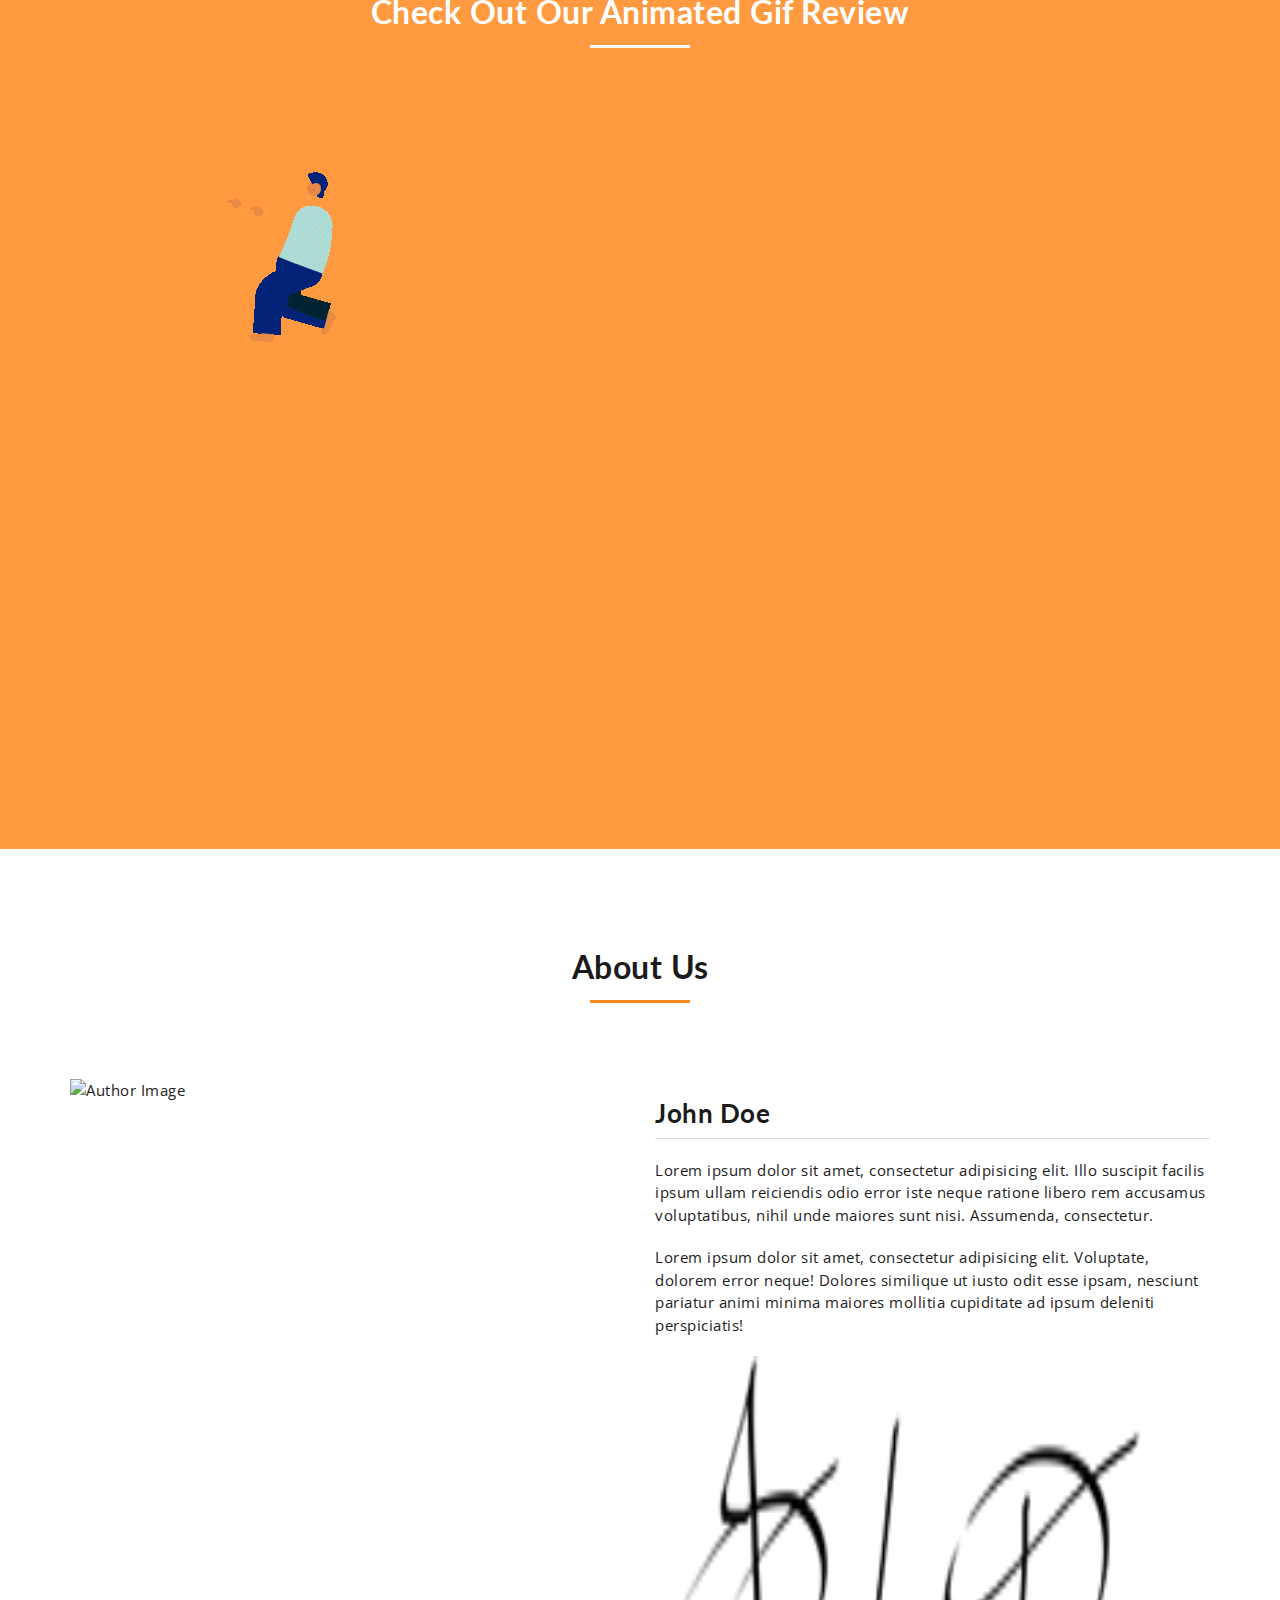
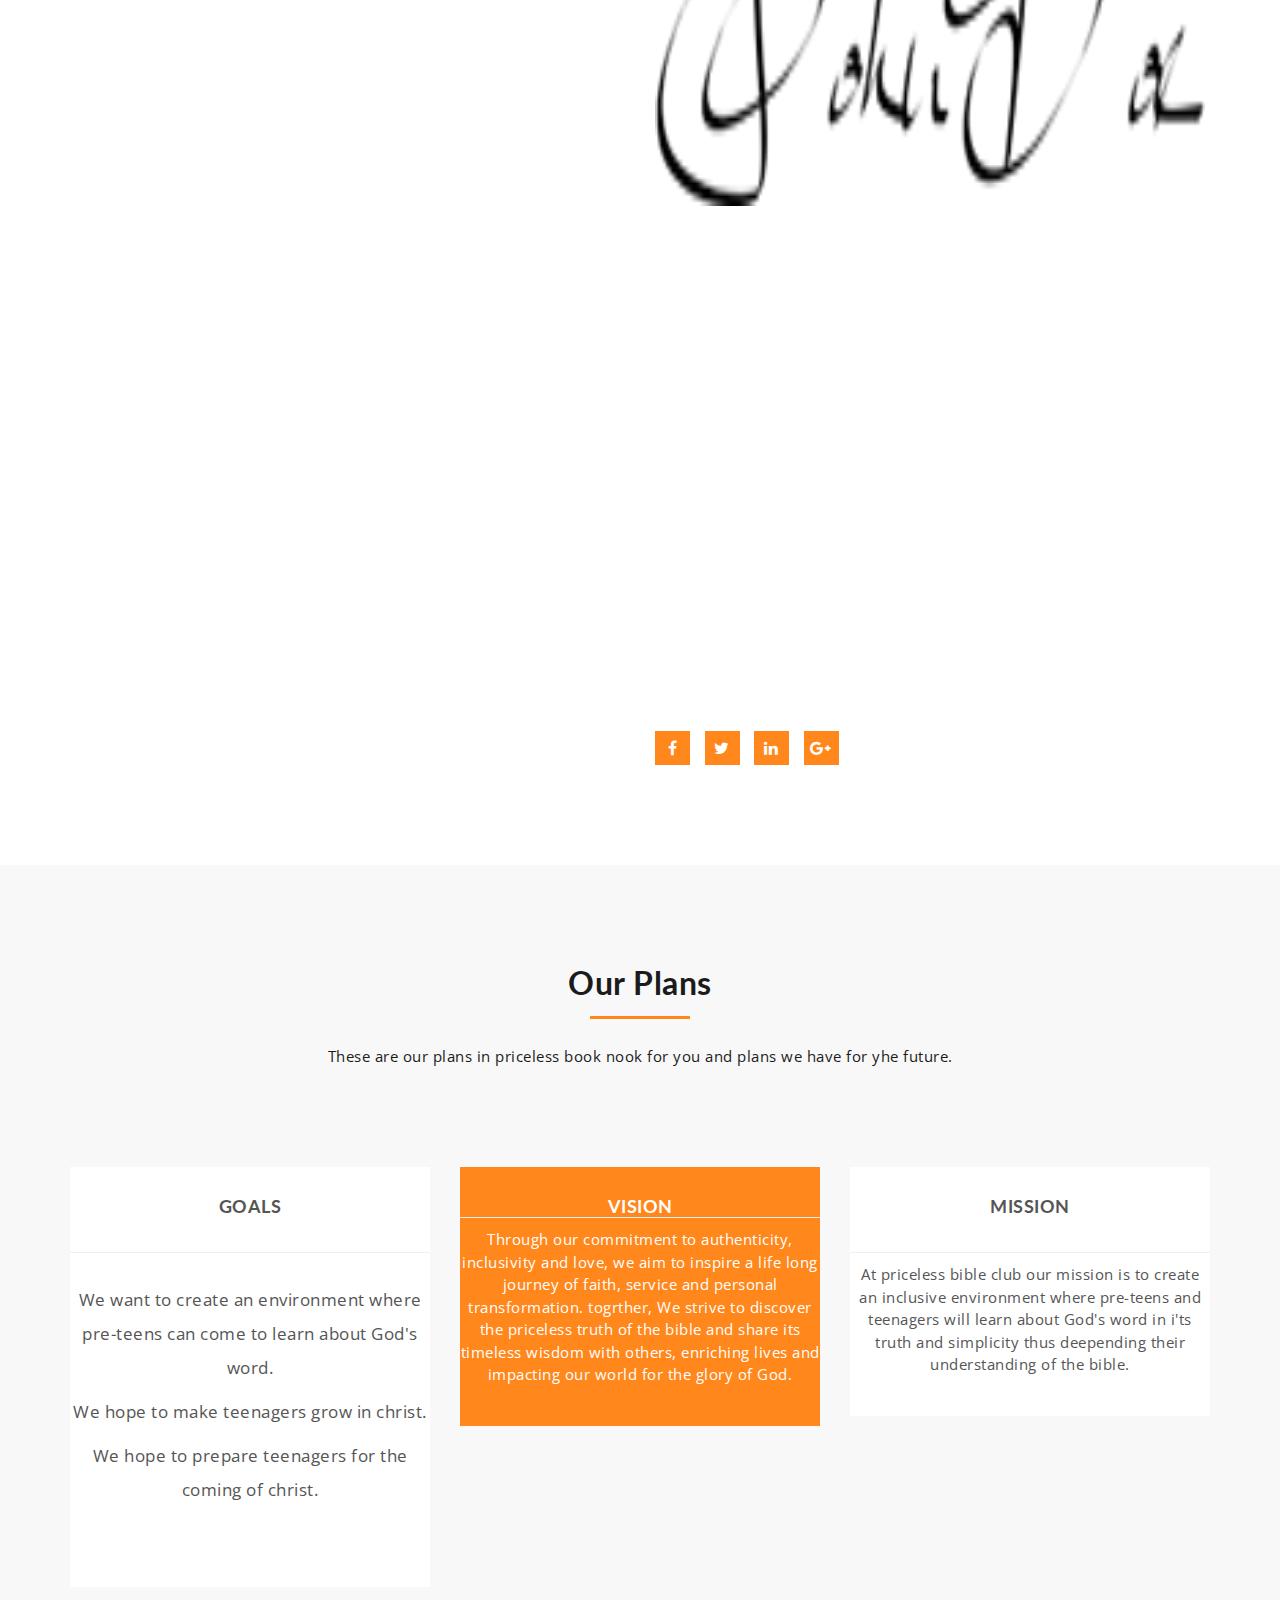
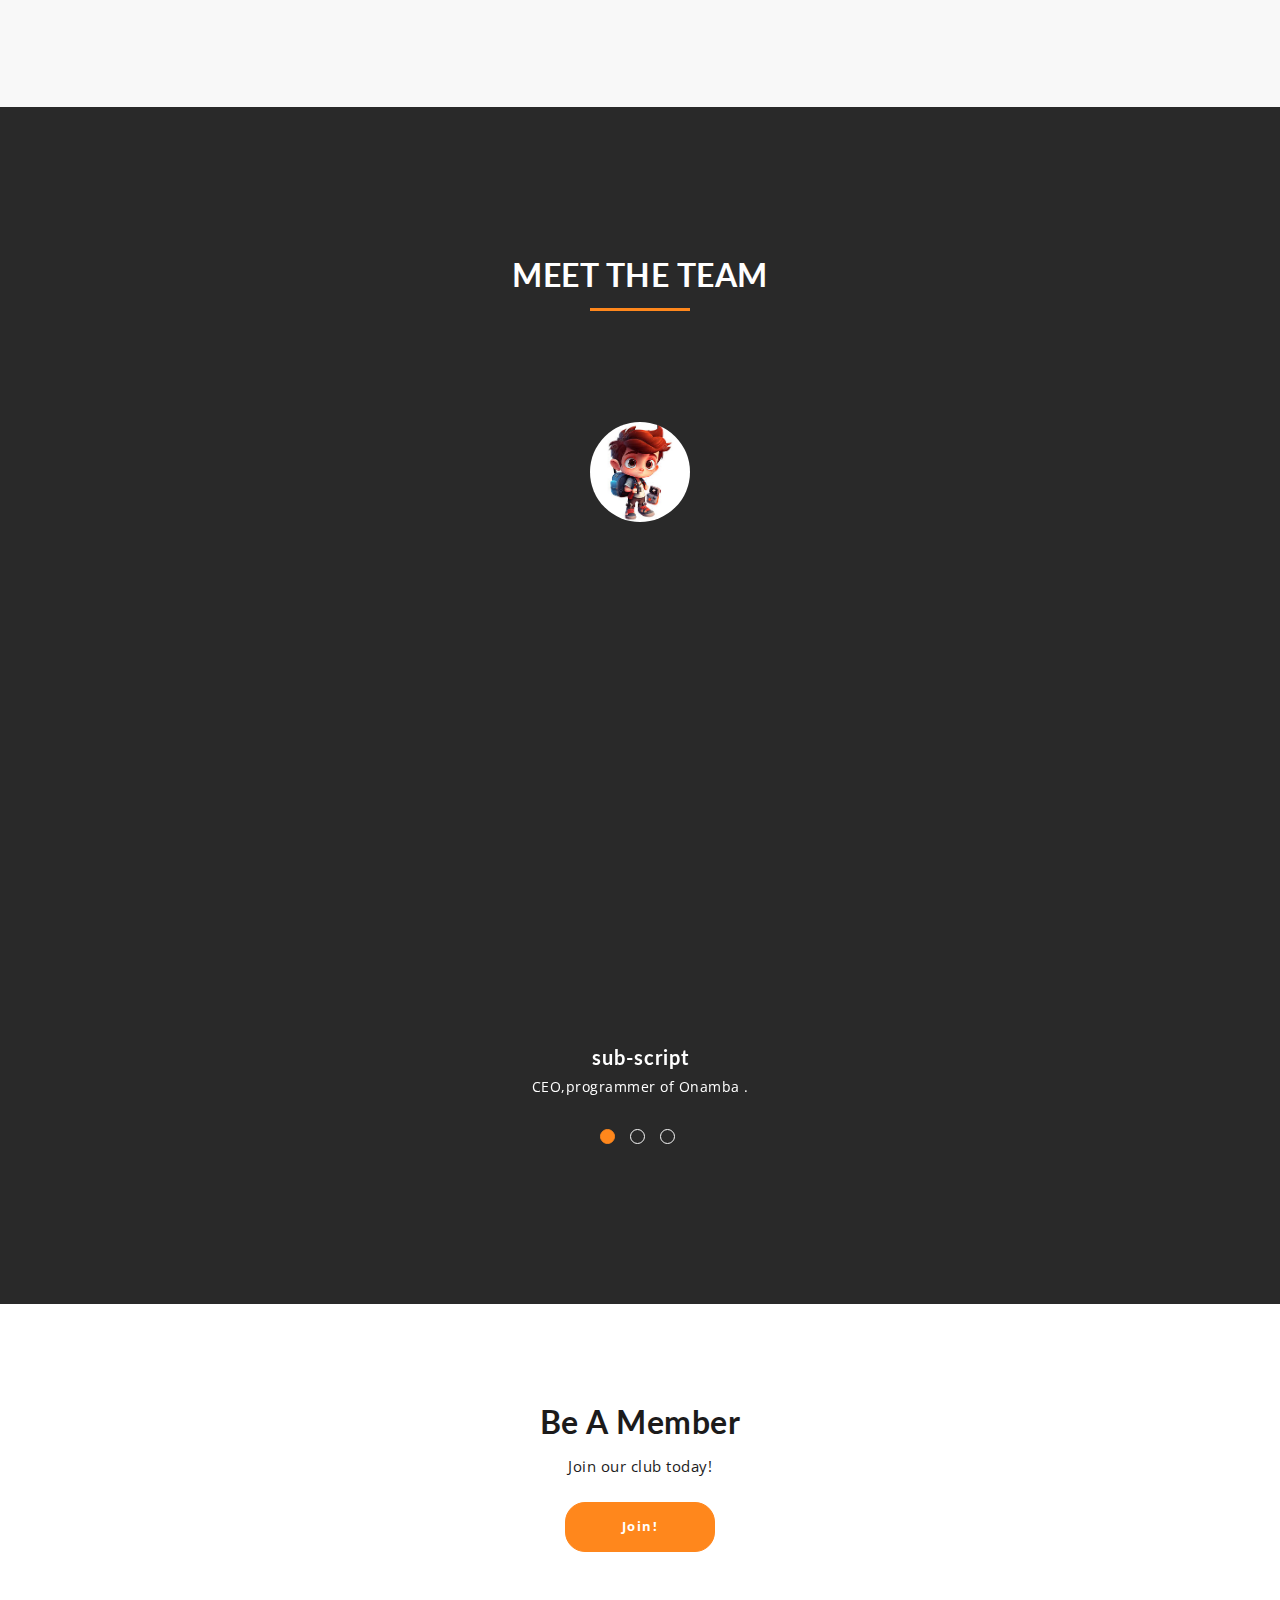
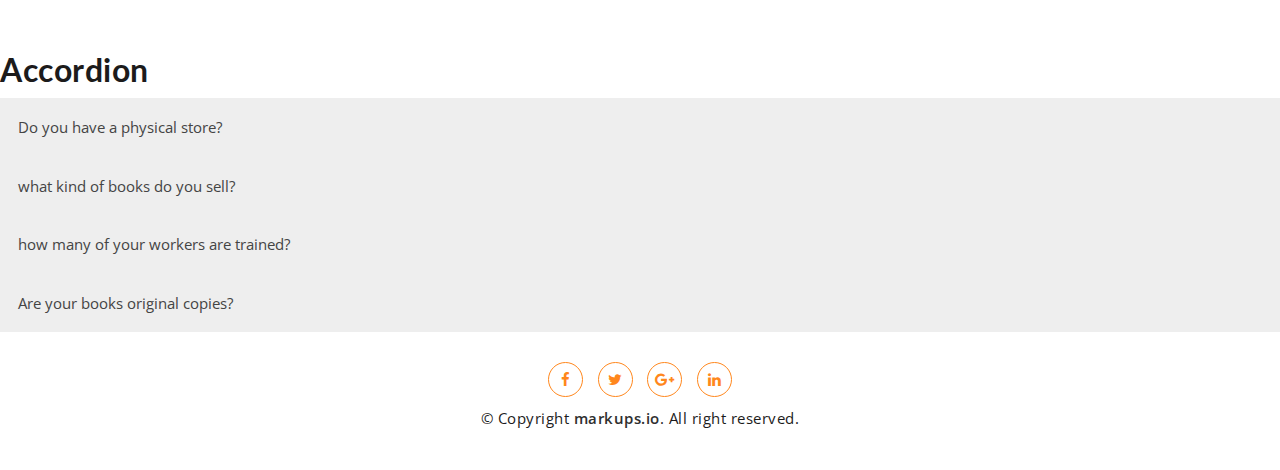
==== commit 15731167: "Bruno website" ====
--- a/Priceless/markups-kindle/index.html
+++ b/Priceless/markups-kindle/index.html
@@ -1,6 +1,7 @@
 <!DOCTYPE html>
 <html lang="en">
   <head>
+	<script src="faq.js"></script>
     <meta charset="utf-8">
     <meta http-equiv="X-UA-Compatible" content="IE=edge">
     <meta name="viewport" content="width=device-width, initial-scale=1">
@@ -16,9 +17,9 @@
     <link href="assets/css/slick.css" rel="stylesheet">
     <!-- Theme color -->
     <link id="switcher" href="assets/css/theme-color/default-theme.css" rel="stylesheet">
-
     <!-- Main Style -->
     <link href="style.css" rel="stylesheet">
+	<link href="faq.css" rel="stylesheet">
 
     <!-- Fonts -->
 
@@ -55,7 +56,7 @@
 				      </button>
 
 				      <!-- Text Logo -->
-				      <a class="navbar-brand" href="index.html"><i class="fa fa-book" aria-hidden="true"></i> Priceless Book Nook</a>
+				      <a class="navbar-brand" href="index.html"><i class="fa fa-book" aria-hidden="true"></i> priceless</a>
 
 				      <!-- Image Logo -->
 				      <!-- <a class="navbar-brand" href="index.html"><img src="assets/images/logo.png"></a> -->
@@ -67,10 +68,10 @@
 				    <div class="collapse navbar-collapse" id="bs-example-navbar-collapse-1">
 				      	<ul class="nav navbar-nav mu-menu navbar-right">
 					        <li><a href="#">HOME</a></li>
-					        <li><a href="#mu-book-overview">OVERVIEW</a></li>
-					        <li><a href="#mu-author">AUTHOR</a></li>
-				            <li><a href="#mu-pricing">PRICE</a></li>
-				            <li><a href="#mu-testimonials">TESTIMONIALS</a></li>
+					        <li><a href="#mu-book-overview">BOOK OF THE YEAR</a></li>
+					        <li><a href="#mu-author">ABOUT US</a></li>
+				            <li><a href="#mu-pricing">OUR PLANS</a></li>
+							<li><a href="#mu-testimonials">MEET THE TEAM</a></li>
 				            <li><a href="#mu-contact">CONTACT</a></li>
 				      	</ul>
 				    </div><!-- /.navbar-collapse -->
@@ -88,16 +89,16 @@
 
 				<div class="col-md-6 col-sm-6 col-sm-push-6">
 					<div class="mu-hero-right">
-						<img src="assets/images/ours.jpg" alt="Ebook img">
+						<img src="assets/images/welcome.gif" alt="Ebook img">
 					</div>
 				</div>
 
 				<div class="col-md-6 col-sm-6 col-sm-pull-6">
 					<div class="mu-hero-left">
-						<h1>Perfect Landing Page Template to Present Your eBook</h1>
-						<p>Lorem ipsum dolor sit amet, consectetur adipisicing elit. Quam saepe, recusandae quidem nulla! Eveniet explicabo perferendis aut, ab quos omnis labore laboriosam quisquam hic deserunt ipsum maxime aspernatur velit impedit.</p>
-						<a href="#" class="mu-primary-btn">Download Now!</a>
-						<span>*Avaliable in PDF, ePUB, Mobi & Kindle.</span>
+						<h1>Welcome to Priceless Book Nook</h1>
+              <p>
+                At priceless booknook,whe help in pulling teenagers to love and listen to the word of God 
+              </p>
 					</div>
 				</div>	
 
@@ -126,8 +127,7 @@
 										<div class="mu-single-counter">
 											<i class="fa fa-files-o" aria-hidden="true"></i>
 											<div class="counter-value" data-count="650">0</div>
-											<h5 class="mu-counter-name">Bible Quiz</h5>
-											<p>who was the first king in the bible</p>
+											<h5 class="mu-counter-name">Total Pages</h5>
 										</div>
 									</div>
 									<!-- / Single Counter -->
@@ -146,10 +146,8 @@
 									<div class="col-md-3 col-sm-6">
 										<div class="mu-single-counter">
 											<i class="fa fa-users" aria-hidden="true"></i>
-											<div class="counter-value" data-count="1000">0</div>
-											<h5 class="mu-counter-name">This week special</h5>
-											<a href="https://amazon.com" target="_blank"><img src="assets/images/life skills.jpg" width="50" height="50
-												"/></a>
+											<div class="counter-value" data-count="1055">0</div>
+											<h5 class="mu-counter-name">Active Readers</h5>
 										</div>
 									</div>
 									<!-- / Single Counter -->
@@ -183,9 +181,9 @@
 						<div class="mu-book-overview-area">
 
 							<div class="mu-heading-area">
-								<h2 class="mu-heading-title">Book of The Year</h2>
+								<h2 class="mu-heading-title">book of the year</h2>
 								<span class="mu-header-dot"></span>
-								<p>Lorem Ipsum is simply dummy text of the printing and typesetting industry. Lorem Ipsum has been the industry's standard dummy text ever</p>
+			                     <p>These Are The Book Reviews Of The Year </p>
 							</div>
 
 							<!-- Start Book Overview Content -->
@@ -193,111 +191,151 @@
 								<div class="row">
 
 									<!-- Book Overview Single Content -->
-
-									<div class="col-md-3 col-sm-6">
-										<a href="https://a.co/d/1RC0CuF">
-										<div class="mu-book-overview-single">
-											<img class="mu-book-overview-icon-box" src="assets/images/lawsbook.jpg" width="100" height="100">
-											<h4>January</h4>
-										<p>THE 100 ABSOLUTELY UNBREAKABLE LAWS OF BUSINESS SUCCESS.</p>
-										
-										</div>
-										</a>
-									</div>
+									 <a href="https://www.amazon.com/Bible-Verses-Everyone-Should-Heart/dp/0805446826/ref=sr_1_8?crid=28WWA37G6IEWN&dib=eyJ2IjoiMSJ9.[base64].5NVnwy-ViWyz7VikBZUxMbTfjk7bO5B2o5f08z4etHQ&dib_tag=se&keywords=books+related+to+the+bible&qid=1725539766&s=books&sprefix=books+related+to+the+bible%2Cstripbooks-intl-ship%2C267&sr=1-8">
+									<div class="col-md-3 col-sm-6">
+										<div class="mu-book-overview-single">
+																						
+											<img class="mu-book-overview-icon-box" src="assets/images/pic.jpg" width="200" height="200">
+											<p>hundred bible verses everyone shouldd know by heart.</p>
+											<p>by,Robet J. Morgan</p>
+											
+										</div>
+									</div>
+								</a>
 									<!-- / Book Overview Single Content -->
 
 									<!-- About Us Single Content -->
-									<div class="col-md-3 col-sm-6">
-										<a href="https://a.co/d/hSG4Mf4">
-										<div class="mu-book-overview-single">
-											<img  class="mu-book-overview-icon-box" src="assets/images/taking god at his word.jpg" width="100" height="100">
-												
-											<h4>Febuary</h4>
-											<p>Taking God at His Word:why the Bible is knowable, necessary...</p>
-										</div>
-										</a>
-									</div>
+									 <a href="https://www.amazon.com/Spiritual-Principles-Related-Chess-Players/dp/1977253504/ref=sr_1_11?crid=28WWA37G6IEWN&dib=eyJ2IjoiMSJ9.[base64].5NVnwy-ViWyz7VikBZUxMbTfjk7bO5B2o5f08z4etHQ&dib_tag=se&keywords=books+related+to+the+bible&qid=1725539766&s=books&sprefix=books+related+to+the+bible%2Cstripbooks-intl-ship%2C267&sr=1-11">
+									<div class="col-md-3 col-sm-6">
+										<div class="mu-book-overview-single">
+											
+										<img class="mu-book-overview-icon-box" src="assets/images/pic2.jpg" alt="">
+											<p>Spritual principles related to chess:A chess players walk through the bible</p>
+											<p>by,dave phelps.</p>
+										</div>
+									</div>
+								</a>
 									<!-- / Book Overview Single Content -->
 
 									<!-- About Us Single Content -->
-									<div class="col-md-3 col-sm-6">
-										<a href="https://a.co/d/1fakgIM">
-										<div class="mu-book-overview-single">
-											<img class="mu-book-overview-icon-box" src="assets/images/4 in 1 teens book.jpg" width="100" height="100">
-												
-											<h4>March</h4>
-											<p>Success Life Skills:4 in 1 book for teens to learn four basic life Skills.</p>
-										</div>
-										</a>
-									</div>
+                                    <a href="https://www.amazon.com/Bible-Readers-Joke-Book-collection/dp/1502741202/ref=sr_1_12?crid=28WWA37G6IEWN&dib=eyJ2IjoiMSJ9.[base64].5NVnwy-ViWyz7VikBZUxMbTfjk7bO5B2o5f08z4etHQ&dib_tag=se&keywords=books+related+to+the+bible&qid=1725539766&s=books&sprefix=books+related+to+the+bible%2Cstripbooks-intl-ship%2C267&sr=1-12">
+									<div class="col-md-3 col-sm-6">
+										<div class="mu-book-overview-single">
+											<img class="mu-book-overview-icon-box" src="assets/images/pic3.jpg">	
+											<p>The Bible Readers joke Book:A collection of 2,000 jokes,puns and humurous stories.
+												 </p>
+												<p>by Stephen j bramer ph.D</p>
+										</div>
+									</div>
+									</a>
 									<!-- / Book Overview Single Content -->
 
 									<!-- About Us Single Content -->
-									<div class="col-md-3 col-sm-6">
-										
-										<a href="https://a.co/d/4dpSFWj">
-										<div class="mu-book-overview-single">
-											<img class="mu-book-overview-icon-box" src="assets/images/10,000 hours.jfif" width="100" height="100">
-												
-											<h4>April</h4>
-											<p>10,000 hours:You Become What You Practice </p>
-										</div>
-										</a>
-									</div>
+									<a href="https://www.amazon.com/Bad-Girls-Bible-What-Learn/dp/0307731979/ref=sr_1_16?crid=28WWA37G6IEWN&dib=eyJ2IjoiMSJ9.[base64].5NVnwy-ViWyz7VikBZUxMbTfjk7bO5B2o5f08z4etHQ&dib_tag=se&keywords=books+related+to+the+bible&qid=1725539766&s=books&sprefix=books+related+to+the+bible%2Cstripbooks-intl-ship%2C267&sr=1-16">
+									<div class="col-md-3 col-sm-6">
+										<div class="mu-book-overview-single">
+											<img class="mu-book-overview-icon-box" src="assets/images/pic4.jpg">
+											<p>Women Study Bible:A Bible study for Women with practical life application.</p>
+											<p>by,Eileen Nyberg</p>
+											
+										</div>
+									</div>
+									</a>
 									<!-- / Book Overview Single Content -->
 
 									<!-- Book Overview Single Content -->
-									<div class="col-md-3 col-sm-6">
-										<a href="https://a.co/d/04DrRqL">
-										<div class="mu-book-overview-single">
-											<img class="mu-book-overview-icon-box" src="assets/images/book.jpg" width="100" height="100">
-												
-											<h4>May</h4>
-											<p>The Prayer Journal: A Creative Guide to Bible-inspired...</p>
-										</div>
-										</a>
-									</div>
+									 <a href="https://www.amazon.com/Daily-Devotionals-Teen-Boys-Scripture/dp/B0CND6JKBF/ref=sr_1_1?crid=2CX0P4SAS8WX5&dib=eyJ2IjoiMSJ9.[base64].Ua45EXqPGjttFHq7InTD3f6v0jQG-6h5vUe8a8f0elE&dib_tag=se&keywords=daily+devotionals+for+teen+boys&qid=1725625617&s=books&sprefix=daily+devotionals+for+teen+boys%2Cstripbooks-intl-ship%2C259&sr=1-1">
+									<div class="col-md-3 col-sm-6">
+										<div class="mu-book-overview-single">
+											<img class="mu-book-overview-icon-box" src="assets/images/pic14.jpg">
+											<p>Daily devotionals For Teen Boys:100 scriptures based devotion For boys ages 14-16</p>
+											<p>by,randell holmes</p>
+										</div>
+									</div>
+									 </a>
 									<!-- / Book Overview Single Content -->
 
 									<!-- About Us Single Content -->
-									<div class="col-md-3 col-sm-6">
-										<a href="https://a.co/d/9sAucSr">
-										<div class="mu-book-overview-single">
-											<img class="mu-book-overview-icon-box" src="assets/images/chicken soup.jpg" width="100" height="100">
-												
-												
-											<h4>June</h4>
-											<p>Chicken Soup For The Teenage soul:stories of life,love and learning.</p>
-										</div>
-										</a>
-									</div>
+									 <a href="https://www.amazon.com/Unearthing-Bible-Archaeological-Discoveries-Bring/dp/0736979158/ref=sr_1_1?crid=3AFFS1OTR8JI8&dib=eyJ2IjoiMSJ9.[base64].0oLMb57mKxoJupds9BPRy42fZERSz8GW8JQH2mwEHtg&dib_tag=se&keywords=books+related+to+the+bible&qid=1725625037&s=books&sprefix=books+related+to+the+bible%2Cstripbooks-intl-ship%2C262&sr=1-1">
+									<div class="col-md-3 col-sm-6">
+										<div class="mu-book-overview-single">
+											<img class="mu-book-overview-icon-box" src="assets/images/pic6.jpg">
+											<p>Unearthing The Bible:101 archaeological Discoveries that bring the bible to life</p>
+											<p>by,Titus Kennedy</p>
+										</div>
+									</div>
+								</a>
 									<!-- / Book Overview Single Content -->
 
 									<!-- About Us Single Content -->
-									<div class="col-md-3 col-sm-6">
-										<a href="https://a.co/d/6X4k3MH">
-										<div class="mu-book-overview-single">
-											<img class="mu-book-overview-icon-box" src="assets/images/brain ben carson.jpg" width="100" height="100">
-												
-											<h4>July </h4>
-											<p>You Have A Brain:A Teen Guide To T.H.I.N.K B.I.G. The M.D...</p>
-										</div>
-										</a>
-									</div>
+									 
+									 <a href="https://www.amazon.com/Teen-365-Daily-Devotions-Guys/dp/1433687836/ref=sr_1_9?crid=3AFFS1OTR8JI8&dib=eyJ2IjoiMSJ9.[base64].bBkSK1vK7lF433luHru6ono51P71ljwJzPbJOHUZACs&dib_tag=se&keywords=books+related+to+the+bible&qid=1725625311&s=books&sprefix=books+related+to+the+bible%2Cstripbooks-intl-ship%2C262&sr=1-9">
+									<div class="col-md-3 col-sm-6">
+										<div class="mu-book-overview-single">
+											<img class="mu-book-overview-icon-box" src="assets/images/pic7.jpg">
+											
+											<p>Teen to Teen:365 Daily Devotion by Teen Guys for Teen Guys</p>
+											<p>by,Patti M. Hummel </p>
+										</div>
+									</div>
+									</a>
 									<!-- / Book Overview Single Content -->
 
 									<!-- About Us Single Content -->
-									<div class="col-md-3 col-sm-6">
-										<a href="https://a.co/d/49owrI1">
-										<div class="mu-book-overview-single">
-											<img class="mu-book-overview-icon-box" src="assets/images/habits.jpg" width="100" height="100">
-												
-											<h4>August</h4>
-											<p>The 7 Habits of Highly Effective Teens:The Ultimate Teenage...</p>
-											<p></p>
-										</div>
-										</a>
-									</div>
+									 <a href="https://www.amazon.com/Youth-Bible-Resource-Guidance-Inspiration/dp/0849933390/ref=sr_1_13?crid=3AFFS1OTR8JI8&dib=eyJ2IjoiMSJ9.[base64].bBkSK1vK7lF433luHru6ono51P71ljwJzPbJOHUZACs&dib_tag=se&keywords=books+related+to+the+bible&qid=1725625311&s=books&sprefix=books+related+to+the+bible%2Cstripbooks-intl-ship%2C262&sr=1-13">
+									<div class="col-md-3 col-sm-6">
+										<div class="mu-book-overview-single">
+											<img class="mu-book-overview-icon-box" src="assets/images/pic8.jpg">
+											
+											<p>The Youth Bible An Ncv Resource that Teens Will Turn to For Gudiance And Inspiration</p>
+											<p>by,Thomas Nelson</p>
+										</div>
+									</div>
+									 </a>
+
+									 <a href="https://www.amazon.com/Jokes-Adults-Absurdly-Entire-Family/dp/1796698709/ref=sr_1_1?crid=1BV0C4YJU5ZO9&dib=eyJ2IjoiMSJ9.[base64].FgqhntFLcCwMuFuPIyDSQidyDJ9WlBBRqkDV9Y3OCKk&dib_tag=se&keywords=dad+jokes+for+kids+and+adults&qid=1725625915&s=books&sprefix=dad+jokes+for+kids+and+aduldts%2Cstripbooks-intl-ship%2C265&sr=1-1">
+									<div class="col-md-3 col-sm-6">
+										<div class="mu-book-overview-single">
+											<img class="mu-book-overview-icon-box" src="assets/images/pic9.jpg">
+											
+											<p>1000 clean and Lame Songs That Will Crack Up The Whole Family</p>
+											<p>by,cell publishing</p>
+										</div>
+									</div>
+								</a>
+
+								<a href="https://www.amazon.com/EVERY-GOOD-GIFT-Contemporary-Christian/dp/063984345X/ref=sr_1_1?crid=33UG4S4HMSR8D&dib=eyJ2IjoiMSJ9.[base64].lLzVh0MTdRzu43VrzpVQhjLb-T9FWP6kF0Mes37YUnA&dib_tag=se&keywords=every+good+gift&qid=1725629441&s=books&sprefix=every+good+gift%2Cstripbooks-intl-ship%2C263&sr=1-1">
+									<div class="col-md-3 col-sm-6">
+										<div class="mu-book-overview-single">
+											<img class="mu-book-overview-icon-box" src="assets/images/pic10.jpg">
+											
+											<p>Every Good Gift:A Cotemporary Christain Mystery and Novel</p>
+											<p>by,Urcelia Teixeira</p>
+										</div>
+									</div>
+								</a>
+       
+
+                                    <a href="https://www.amazon.com/Walk-Faith-5-Minute-Devotions-Teen/dp/1641522828/ref=sr_1_1?crid=31YLI1XLQURST&dib=eyJ2IjoiMSJ9.[base64].Crqxy57WWUR47dBdf5ajIar7FAfXcHfitTui96n8VXw&dib_tag=se&keywords=walk+in+faith&qid=1725631002&s=books&sprefix=walk+in+faith%2Cstripbooks-intl-ship%2C249&sr=1-1">
+									<div class="col-md-3 col-sm-6">
+										<div class="mu-book-overview-single">
+											<img class="mu-book-overview-icon-box" src="assets/images/pic11.jpg">
+											
+											<p>Walk in Faith:A Five Minute Devotion For Teen Guys</p>
+											<p>by,Andy Doole</p>
+										</div>
+									</div>
+                                    </a>
+									<a href="https://www.amazon.com/One-God-Plan-Life-Devotional/dp/1400322634/ref=sr_1_1?crid=BLX0H8AI0HJ0&dib=eyJ2IjoiMSJ9.[base64].dLFetyoqGi6PxJZEnT-508p2cX44oUDubUSyhmG8438&dib_tag=se&keywords=one+God+One+plan+One&qid=1725631069&s=books&sprefix=one+god+one+plan+one%2Cstripbooks-intl-ship%2C257&sr=1-1">
+									<div class="col-md-3 col-sm-6">
+										<div class="mu-book-overview-single">
+											<img class="mu-book-overview-icon-box" src="assets/images/pic12.jpg">
+											
+											<p>One GOD,One Plan,One Life;A Teen Devotional to inspire faith.</p>
+											<p>by,Max Lucado</p>
+										</div>
+									</div>
+									</a>
 									<!-- / Book Overview Single Content -->
 
 								</div>
@@ -314,18 +352,22 @@
 		
 
 		<!-- Start Video Review -->
-		<section id="mu-gif-review">
+		<section id="mu-video-review">
 			<div class="container">
 				<div class="row">
 					<div class="col-md-12">
-						<div class="mu-gif-review-area">
+						<div class="mu-video-review-area">
 
 							<div class="mu-heading-area">
-								<h2 class="mu-heading-title">Check Out Our Video Review</h2>
+								<h2 class="mu-heading-title">Check Out Our Animated Gif Review</h2>
 								<span class="mu-header-dot"></span>
-								<p>Lorem Ipsum is simply dummy text of the printing and typesetting industry. Lorem Ipsum has been the industry's standard dummy text ever</p>
-							</div>
-
+							</div>
+
+							<!-- Start Video Review Content -->
+							<div class="mu-video-review-content">
+								<iframe class="mu-video-iframe" width="300" height="480" src="assets/images/feelit.gif" frameborder="0" allowfullscreen></iframe>
+							</div>
+							<!-- End Video Review Content -->
 
 						</div>
 					</div>
@@ -334,31 +376,32 @@
 		</section>
 		<!-- End Video Review -->
 
-		<!-- Start organisation -->
-		<section id="mu-organisation">
+		<!-- Start Author -->
+		<section id="mu-author">
 			<div class="container">
 				<div class="row">
 					<div class="col-md-12">
-						<div class="mu-organisation-area">
+						<div class="mu-author-area">
 
 							<div class="mu-heading-area">
-								<h2 class="mu-heading-title">About The organisation</h2>
+								<h2 class="mu-heading-title">About Us</h2>
 								<span class="mu-header-dot"></span>
 							</div>
 
-							<!-- Start organisation Content -->
-							<div class="mu-organisation-content">
+							<!-- Start Author Content -->
+							<div class="mu-author-content">
 								<div class="row">
 									<div class="col-md-6">
-										<div class="mu-organisation-image">
-											<img src="assets/images/tovo.gif" alt="organisation Image" width="450" height="400">
+										<div class="mu-author-image">
+											<img src="assets/images/" alt="Author Image">
 										</div>
 									</div>
 									<div class="col-md-6">
-										<div class="mu-organisation-info">
-											<h3>Priceless Book Nook</h3>
-											<p>priceless is an inclusive environment where pre-teens and teenages learn more about God,its structured around specific themes, books, or topic of interest to guide teenages when it comes to handling matters of life, by building a strong spiritual life that's why we included structured prayer times, prayer circles and even prayer walks.</p>
-											<p>Learners are encouraged to inspire a lifelong journey of faith, service and personal transformation. Through our commitment to authenticity, inclusivity and love, together, we strive to discover the priceless truths of the bible and how to apply those biblical principles to their daily lives. </p>
+										<div class="mu-author-info">
+											<h3>John Doe</h3>
+											<p>Lorem ipsum dolor sit amet, consectetur adipisicing elit. Illo suscipit facilis ipsum ullam reiciendis odio error iste neque ratione libero rem accusamus voluptatibus, nihil unde maiores sunt nisi. Assumenda, consectetur.</p>
+
+											<p>Lorem ipsum dolor sit amet, consectetur adipisicing elit. Voluptate, dolorem error neque! Dolores similique ut iusto odit esse ipsam, nesciunt pariatur animi minima maiores mollitia cupiditate ad ipsum deleniti perspiciatis!</p>
 											<img class="mu-author-sign" src="assets/images/author-signature.png" alt="Author Signature">
 
 											<div class="mu-author-social">
@@ -389,9 +432,11 @@
 						<div class="mu-pricing-area">
 
 							<div class="mu-heading-area">
-								<h2 class="mu-heading-title">Our Pricing Plans</h2>
+								<h2 class="mu-heading-title">Our Plans</h2>
 								<span class="mu-header-dot"></span>
-								<p>Lorem Ipsum is simply dummy text of the printing and typesetting industry. Lorem Ipsum has been the industry's standard dummy text ever</p>
+								<p>
+									These are our plans in priceless book nook for you and plans we have for yhe future.
+								  </p>
 							</div>
 
 							<!-- Start Pricing Content -->
@@ -403,23 +448,18 @@
 										<div class="mu-pricing-single">
 
 											<div class="mu-pricing-single-head">
-												<h4>GOAL</h4>
+												<h4>GOALS</h4>
 												<p class="mu-price-tag">
-												
-													<img src="C:\Users\USER\PricelessBookNook\Priceless\markups-kindle\assets\images\our mission.png"
-													width="50px" height="50px" style="border-radius: 50px;" />
 												</p>
 											</div>
 
 											<ul class="mu-price-feature">
-												<li> Lorem ipsum dolor sit amet. </li>
-												<li> Lorem ipsum dolor sit amet. </li>
-												<li> Lorem ipsum dolor sit amet. </li>
-												<li> Lorem ipsum dolor sit amet. </li>
+												<li>We want to create an environment where pre-teens can come to learn about God's word.</li>
+                          <li>We hope to make teenagers grow in christ.</li>
+                          <li>We hope to prepare teenagers for the coming of christ.</li>
 											</ul>
 
 											<div class="mu-pricing-single-footer">
-												<a href="#" class="mu-order-btn">Order Now!</a>
 											</div>
 
 										</div>
@@ -433,20 +473,14 @@
 
 											<div class="mu-pricing-single-head">
 												<h4>VISION</h4>
-												<p >
-													<img src=" C:\Users\USER\PricelessBookNook\Priceless\markups-kindle\assets\images\vision.png" width="50px" height="50" style="border-radius: 20px ;" />
-												</p>
 											</div>
 
-											<ul class="mu-price-feature">
-												<li> Lorem ipsum dolor sit amet. </li>
-												<li> Lorem ipsum dolor sit amet. </li>
-												<li> Lorem ipsum dolor sit amet. </li>
-												<li> Lorem ipsum dolor sit amet. </li>
-											</ul>
+											<p>Through our commitment to authenticity, inclusivity and love, we aim to inspire a life long
+												journey of faith, service and personal transformation. togrther, We strive to discover the priceless truth
+												of the bible and share its timeless wisdom with others, enriching lives and impacting our world for the glory of God. 
+											</p>
 
 											<div class="mu-pricing-single-footer">
-												<a href="#" class="mu-order-btn">Order Now!</a>
 											</div>
 											
 
@@ -460,21 +494,17 @@
 
 
 											<div class="mu-pricing-single-head">
-												<h4>EXCLUSIVE PLAN</h4>
+												<h4>MISSION</h4>
 												<p class="mu-price-tag">
-													<span>$</span> 45
+													
 												</p>
 											</div>
 
-											<ul class="mu-price-feature">
-												<li> Lorem ipsum dolor sit amet. </li>
-												<li> Lorem ipsum dolor sit amet. </li>
-												<li> Lorem ipsum dolor sit amet. </li>
-												<li> Lorem ipsum dolor sit amet. </li>
-											</ul>
+											<P>At priceless bible club our mission is to create an inclusive environment where pre-teens and teenagers 
+												will learn about God's word in i'ts truth and simplicity thus deepending their understanding of the bible.
+											</P>
 
 											<div class="mu-pricing-single-footer">
-												<a href="#" class="mu-order-btn">Order Now!</a>
 											</div>
 											
 											
@@ -493,6 +523,11 @@
 			</div>
 		</section>
 		<!-- End Pricing -->
+        
+
+
+	<!--end faq-->		
+		
 
 		<!-- Start Testimonials -->
 		<section id="mu-testimonials">
@@ -501,31 +536,32 @@
 					<div class="col-md-12">
 						<div class="mu-testimonials-area">
 							<div class="mu-heading-area">
-								<h2 class="mu-heading-title">Meet The Team</h2>
+								<h2 class="mu-heading-title">MEET THE TEAM</h2>
 								<span class="mu-header-dot"></span>
 							</div>
 
 							<div class="mu-testimonials-block">
+								
 								<ul class="mu-testimonial-slide">
+								
 
 									<li>
-										<p>"Lorem Ipsum is simply dummy text of the printing and typesetting industry. Lorem Ipsum has been the industry's standard dummy text ever."</p>
-										<img class="mu-rt-img" src="assets/images/reader-1.jpg" alt="img">
-										<h5 class="mu-rt-name"> - Alice Boga</h5>
-										<span class="mu-rt-title">CEO, Apple Inc.</span>
+										
+										<img class="mu-rt-img" src="assets/images/bruno.jfif" alt="img">
+										<h5 class="mu-rt-name">sub-script</h5>
+										<span class="mu-rt-title">CEO,programmer of Onamba .</span>
 									</li>
 
 									<li>
-										<p>"Lorem Ipsum is simply dummy text of the printing and typesetting industry. Lorem Ipsum has been the industry's standard dummy text ever."</p>
-										<img class="mu-rt-img" src="assets/images/reader-2.jpg" alt="img">
-										<h5 class="mu-rt-name"> - Jhon Doe</h5>
-										<span class="mu-rt-title">Director, Google Inc.</span>
+										
+										<img class="mu-rt-img" src="assets/images/philip.jfif" alt="img">
+										<h5 class="mu-rt-name">DIV-Kratos</h5>
+										<span class="mu-rt-title">Director,of Onamba.</span>
 									</li>
 
 									<li>
-										<p>"Lorem Ipsum is simply dummy text of the printing and typesetting industry. Lorem Ipsum has been the industry's standard dummy text ever."</p>
 										<img class="mu-rt-img" src="assets/images/reader-3.jpg" alt="img">
-										<h5 class="mu-rt-name"> - Jessica Doe</h5>
+										<h5 class="mu-rt-name"> Autoshades</h5>
 										<span class="mu-rt-title">Web Developer</span>
 									</li>
 
@@ -549,26 +585,17 @@
 						<div class="mu-contact-area">
 
 							<div class="mu-heading-area">
-								<h2 class="mu-heading-title">Drop Us A Message</h2>
-								<span class="mu-header-dot"></span>
-								<p>Lorem Ipsum is simply dummy text of the printing and typesetting industry. Lorem Ipsum has been the industry's standard dummy text ever</p>
-							</div>
-
+								<h2 class="mu-heading-title">Be A Member</h2>
+								<!-- <span class="mu-header-dot"></span> -->
+								<p>Join our club today!</p>
+							</div>
+							
 							<!-- Start Contact Content -->
 							<div class="mu-contact-content">
-
-								<div id="form-messages"></div>
-								<form id="ajax-contact" method="post" action="mailer.php" class="mu-contact-form">
-									<div class="form-group">                
-										<input type="text" class="form-control" placeholder="Name" id="name" name="name" required>
-									</div>
-									<div class="form-group">                
-										<input type="email" class="form-control" placeholder="Enter Email" id="email" name="email" required>
-									</div>              
-									<div class="form-group">
-										<textarea class="form-control" placeholder="Message" id="message" name="message" required></textarea>
-									</div>
-									<button type="submit" class="mu-send-msg-btn"><span>SUBMIT</span></button>
+								
+								<form id="ajax-contact" method="post" action="" class="mu-contact-form">
+								 
+                                <a href="https://forms.gle/3pihR844c3jCbgUi9" target="_blank"><button type="button" class="mu-send-msg-btn"><span>Join!</span></button></a>
 						        </form>
 
 							</div>
@@ -581,17 +608,46 @@
 		</section>
 		<!-- End Contact -->
 
-		<!-- Start Google Map -->
-		<section id="mu-google-map">
-			<iframe src="https://www.google.com/maps/embed?pb=!1m18!1m12!1m3!1d589888.4396405783!2d-82.41588603632052!3d32.866951223053896!2m3!1f0!2f0!3f0!3m2!1i1024!2i768!4f13.1!3m3!1m2!1s0x88f9f727a4ed30eb%3A0xf2139b0c5c7ae1ec!2sDooley+Branch+Rd%2C+Millen%2C+GA+30442%2C+USA!5e0!3m2!1sen!2sbd!4v1497376364225" width="100%" height="500" frameborder="0" style="border:0" allowfullscreen></iframe>
-		</section>
-		<!-- End Google Map -->
-
-	</main>
+		
 	
 	<!-- End main content -->	
-			
-			
+	<!--FAQ-->		
+	<h2>Accordion</h2>
+
+	<button class="accordion">Do you have a physical store?</button>
+	<div class="panel">
+		<p>yes we do,at N0.c2 in beautiful plaza dawki Abuja.</p>
+		</div>
+
+	<button class="accordion" onclick="faqView()">what kind of books do you sell?</button>
+	<div class="panel">
+	<p>We sell books that helps to build children in christ.</p>
+	</div>
+
+	<button class="accordion">how many of your workers are trained?</button>
+	<div class="panel">
+	<p>All our workers are trained and skilled in selling.</p>
+	</div>
+	<button class="accordion">Are your books original copies?</button>
+	<div class="panel">
+		<P>Yes, we only sell books that directly are from the publishers.</P>
+	</div>
+	<script>
+		var acc = document.getElementsByClassName("accordion");
+		var i;
+		
+		for (i = 0; i < acc.length; i++) {
+		  acc[i].addEventListener("click", function() {
+			this.classList.toggle("active");
+			var panel = this.nextElementSibling;
+			if (panel.style.display === "block") {
+			  panel.style.display = "none";
+			} else {
+			  panel.style.display = "block";
+			}
+		  });
+		}
+		</script>
 	<!-- Start footer -->
 	<footer id="mu-footer" role="contentinfo">
 		<div class="container">
--- a/Priceless/markups-kindle/assets/css/theme-color/default-theme.css
+++ b/Priceless/markups-kindle/assets/css/theme-color/default-theme.css
@@ -46,7 +46,7 @@
 .mu-author-social a,
 .mu-pricing-content .mu-popular-price-tag,
 #mu-video-review:before  {
-	background-color: #ff871c;
+	background-color:#ff871c;
 }
 
 .mu-contact-form .form-control:focus,
--- a/Priceless/markups-kindle/style.css
+++ b/Priceless/markups-kindle/style.css
@@ -103,7 +103,9 @@
 
 img {
 	border: none;
-	max-width: 100%;
+	width: 550px;
+	height: 450px;
+	margin-bottom: 500px;
 }
 
 strong {
@@ -507,9 +509,13 @@
 	float: left;
 	text-align: center;
 	width: 100%;
-	background: #fff;
+	background:#fff;
 	padding: 20px 10px;
 	margin: 10px 0 15px;
+}
+.mu-book-overview-content img{
+	width: 200px;
+	height: 200px;
 }
 
 .mu-book-overview-icon-box {
@@ -529,17 +535,18 @@
 /*--------------------*/
 
 
-#mu-gif-review {
-    background: url(C:/Users/USER/PricelessBookNook/Priceless/markups-kindle/assets/images/maybe.gif);
-	background-repeat:repeat;
-	background-size:cover;
+#mu-video-review {
+	background-image: url(assets/images/feelit.gif);
+	background-color: white;
+	background-attachment: fixed;
+	background-size: cover;
 	display: inline;
 	position: relative;
 	float: left;
 	width: 100%;
 }
 
-#mu-gif-review:before {
+#mu-video-review:before {
 	content: '';
 	position: absolute;
 	left: 0;
@@ -549,23 +556,26 @@
 	opacity: 0.84;
 }
 
-.mu-gif-review-area {
+.mu-video-review-area {
 	display: inline;
 	float: left;
 	padding: 150px 0;
 	width: 100%;
 }
 
-.mu-gif-review-area .mu-heading-title, 
-.mu-gif-review-area .mu-heading-area p{
-	color: #fff;
-}
-
-.mu-gif-review-area .mu-header-dot {
+.mu-video-review-area .mu-heading-title, 
+.mu-video-review-area .mu-heading-area p{
+	color: #fff;
+}
+.mu-book-overview-content a:hover{
+	color: orange;
+}
+
+.mu-video-review-area .mu-header-dot {
 	background-color: #f8f8f8;
 }
 
-.mu-gif-review-content {
+.mu-video-review-content {
 	display: inline;
 	float: left;
 	margin-top: 70px;
@@ -573,7 +583,7 @@
 	padding: 0 10%;
 }
 
-.mu-gif-iframe {
+.mu-video-iframe {
 	height: 550px;
 }
 
@@ -744,15 +754,16 @@
 }
 
 .mu-popular-price-tag {
-	border: 1px solid #fff;
-	color:#fff ;                
+	color: #fff;
 }
 
 .mu-popular-price-tag .mu-order-btn {
 	background-color: #fff;
 	border: 1px solid #fff;
 }
-
+/*--------------------*/
+/*frequently asked questions*/
+/*--------------------*/
 
 /*--------------------*/
 /* READERS TESTIMONIALS */
@@ -770,7 +781,7 @@
 }
 
 #mu-testimonials::before {
-	background: rgba(0,0,0,0.9);
+	background: black;
 	bottom: 0;
 	content: '';
 	left: 0;
@@ -883,7 +894,7 @@
 .mu-contact-content {
 	display: inline;
 	float: left;
-	margin-top: 50px;
+	margin-top: 5px;
 	width: 100%;
 	padding: 0 20%;
 }
--- a/Priceless/markups-kindle/faq.css
+++ b/Priceless/markups-kindle/faq.css
@@ -0,0 +1,23 @@
+.accordion {
+    background-color: #eee;
+    color: #444;
+    cursor: pointer;
+    padding: 18px;
+    width: 100%;
+    border: none;
+    text-align: left;
+    outline: none;
+    font-size: 15px;
+    transition: 0.4s;
+  }
+  
+  .active, .accordion:hover {
+    background-color: #ccc; 
+  }
+  
+  .panel {
+    padding: 0 18px;
+    display: none;
+    background-color: white;
+    overflow: hidden;
+  }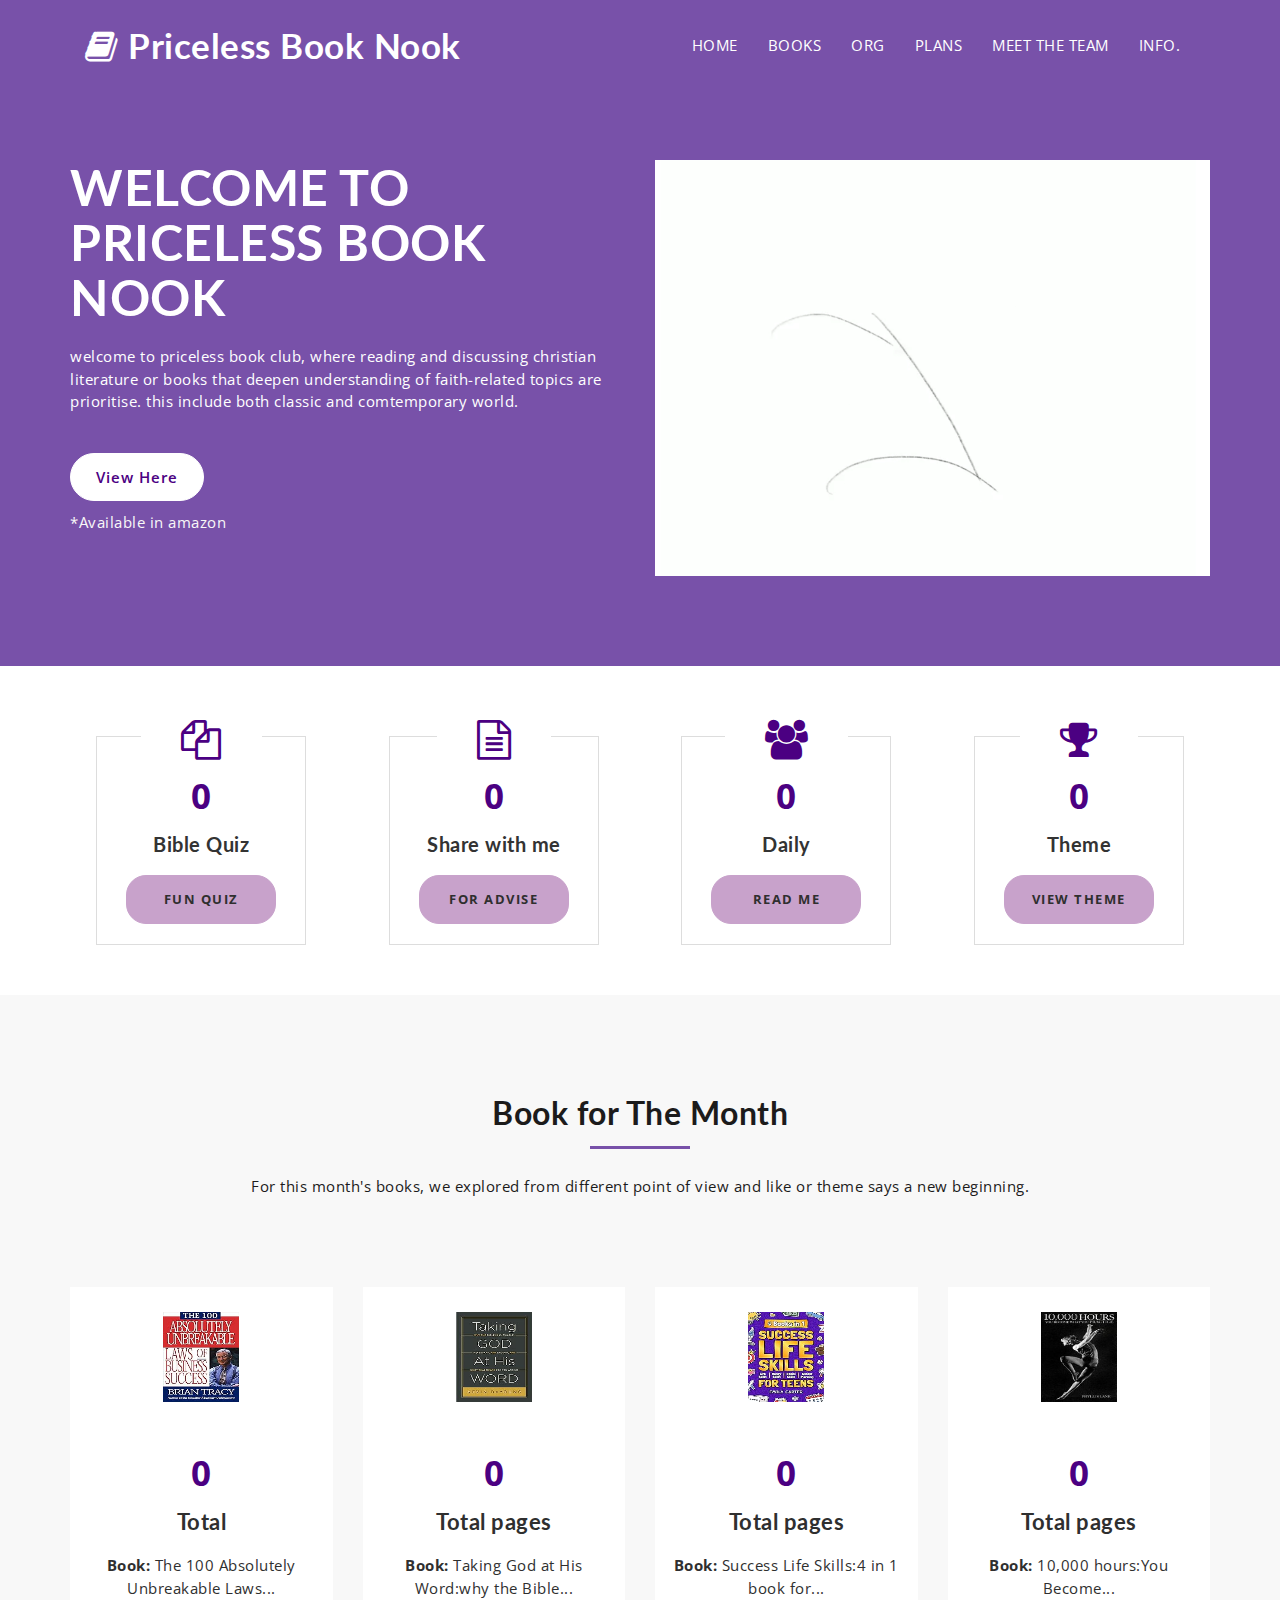
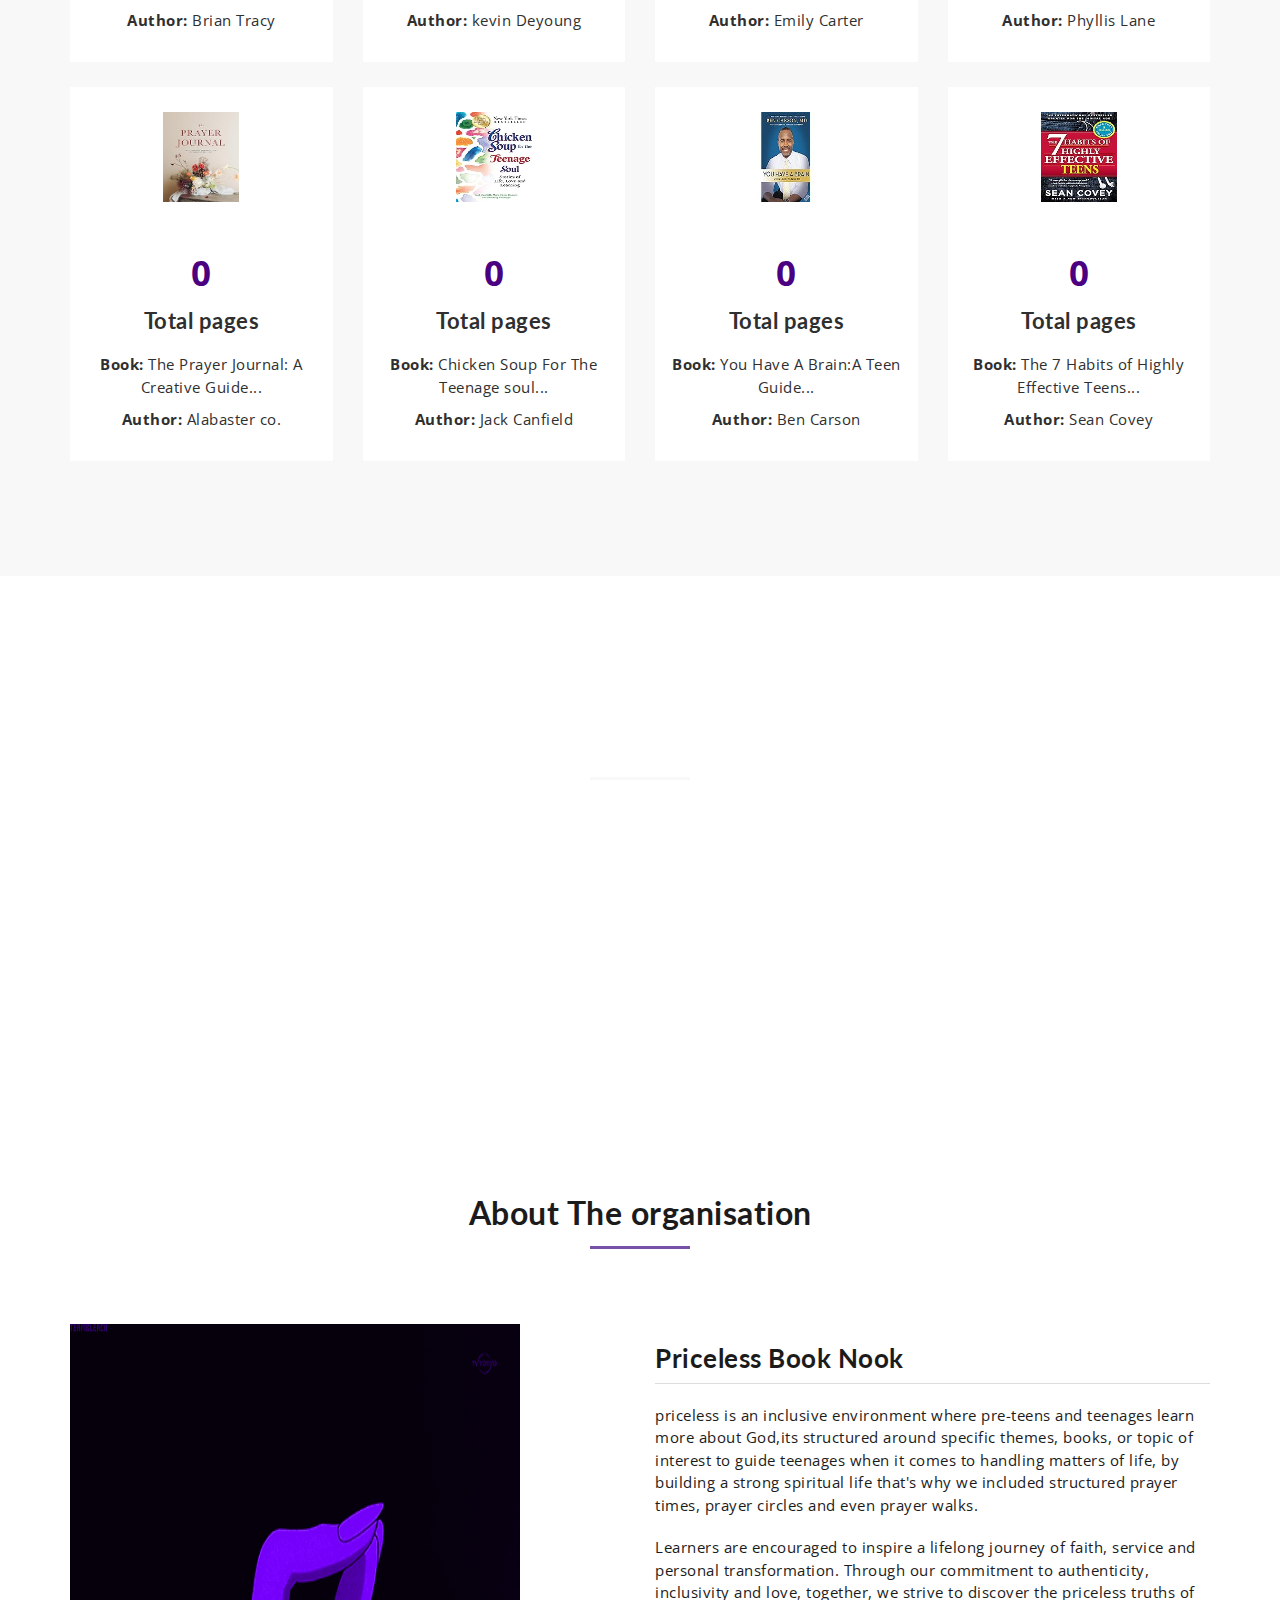
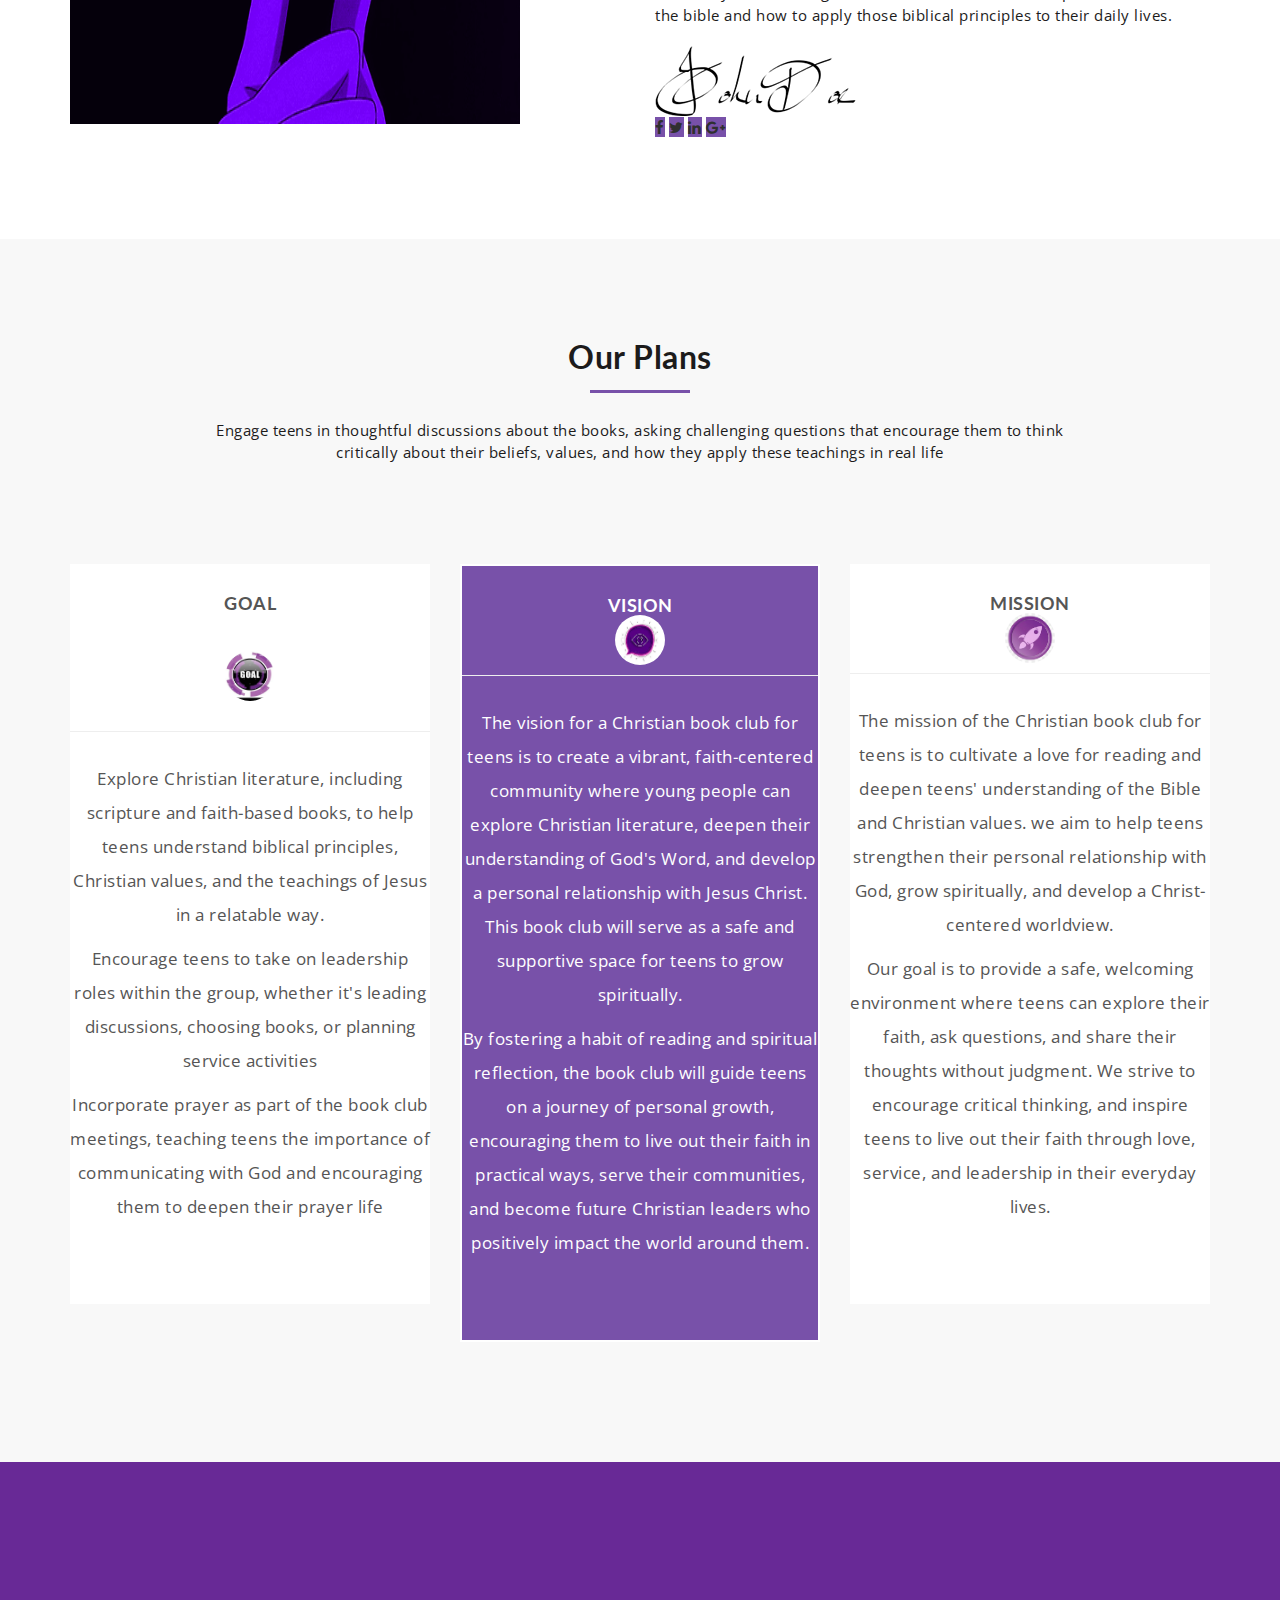
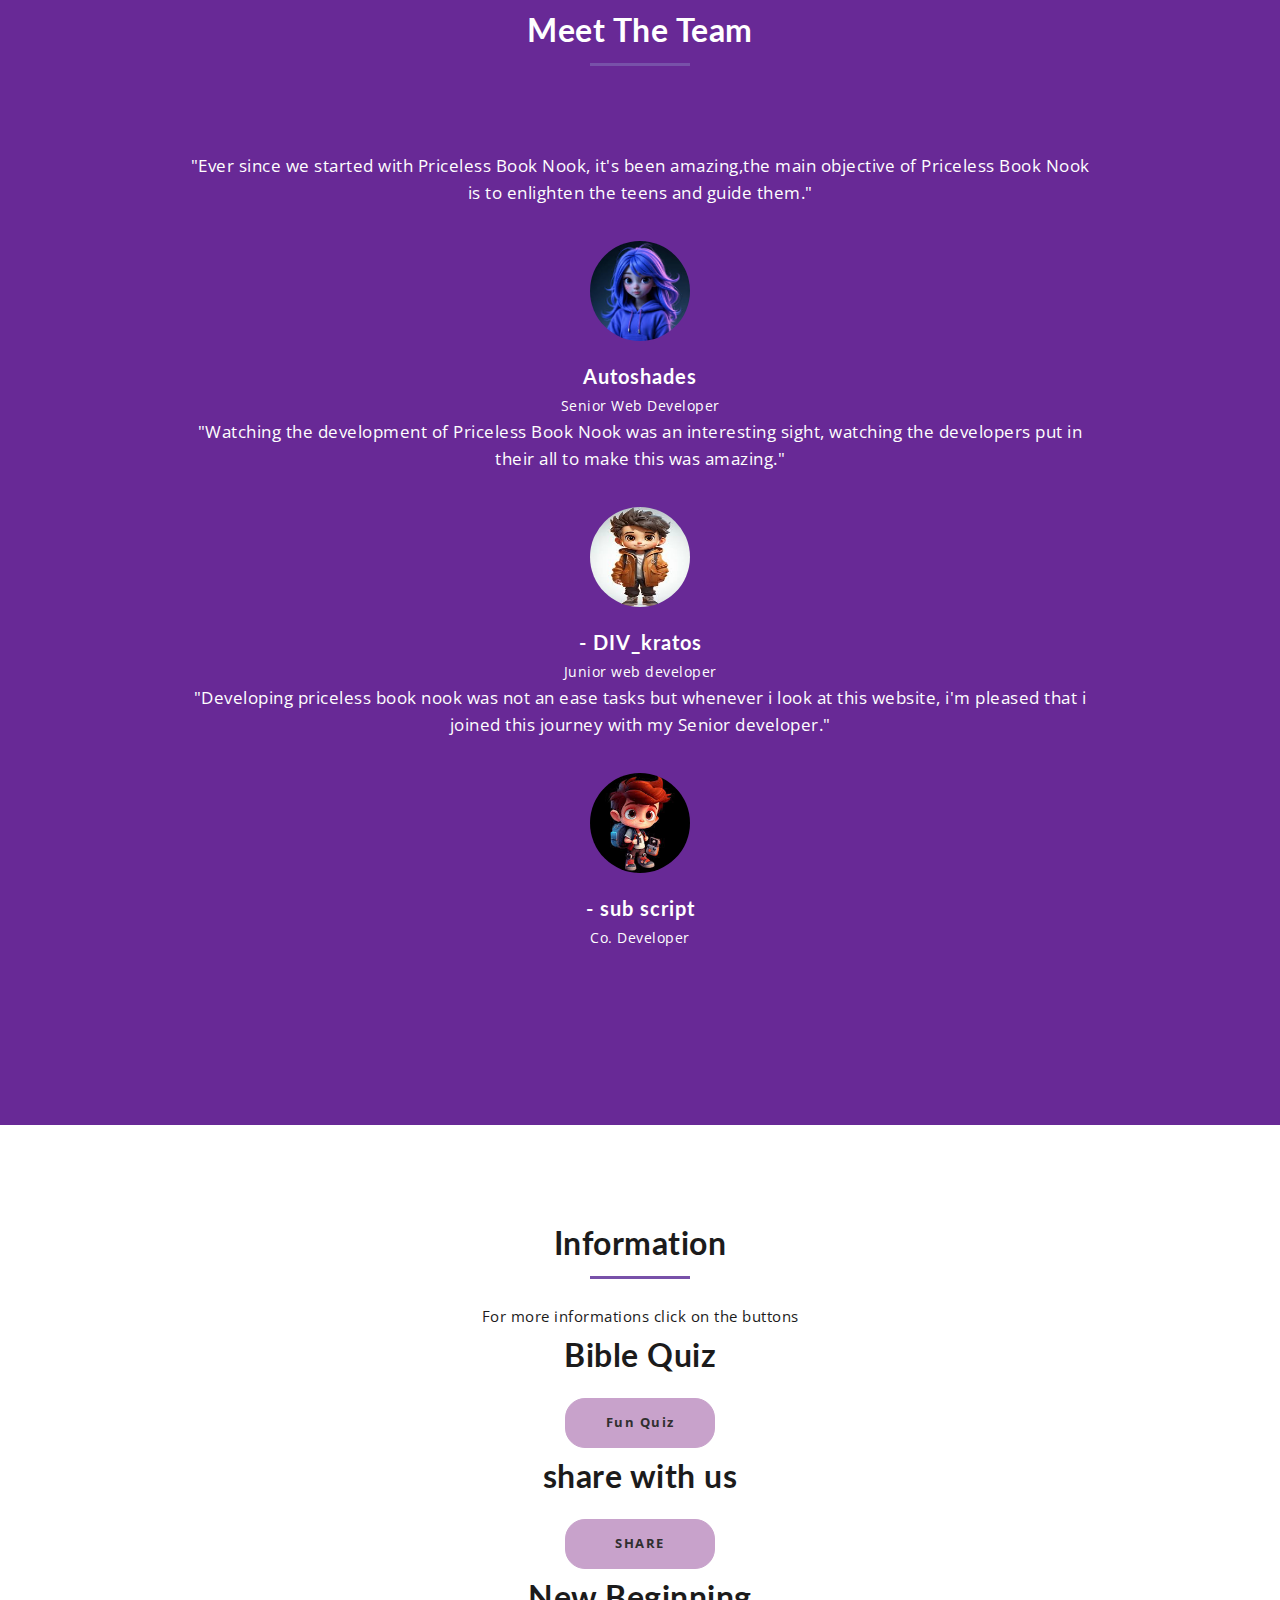
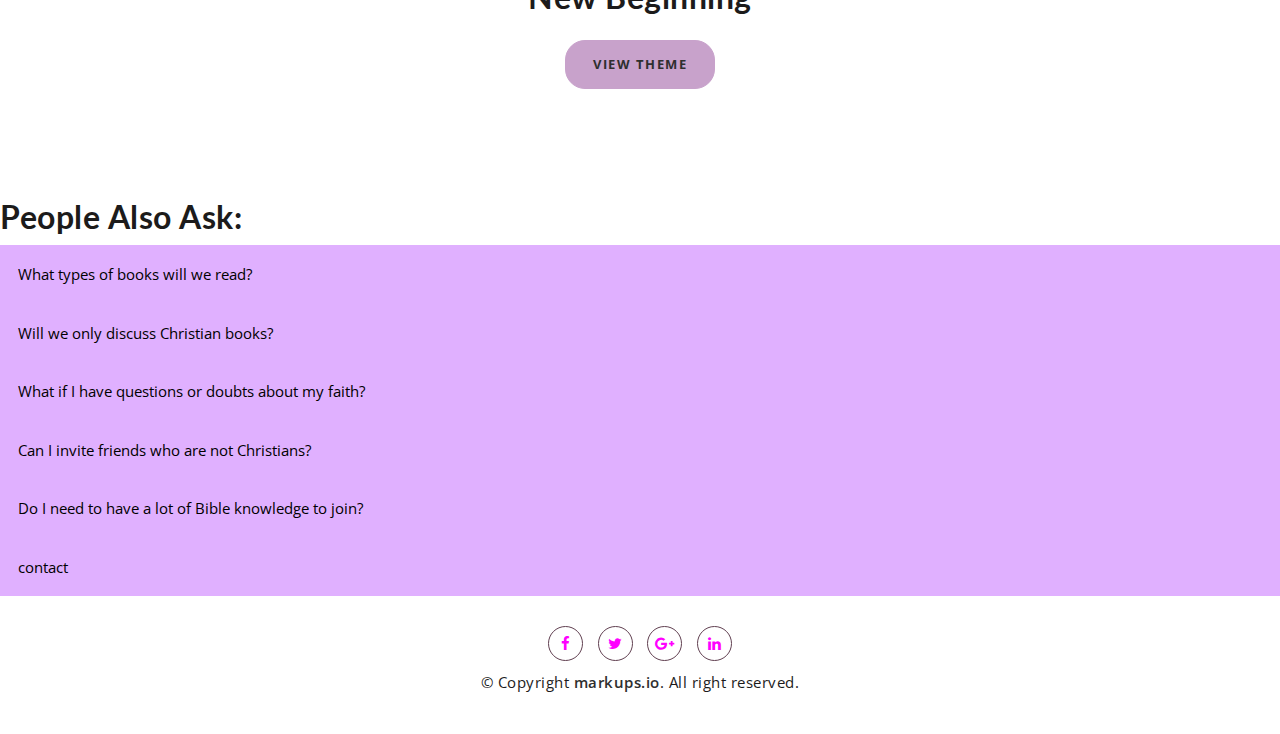
==== commit 8ba3c8dd: "joy work helped by philip" ====
--- a/Priceless/markups-kindle/index.html
+++ b/Priceless/markups-kindle/index.html
@@ -1,81 +1,81 @@
 <!DOCTYPE html>
 <html lang="en">
-  <head>
-	<script src="faq.js"></script>
-    <meta charset="utf-8">
-    <meta http-equiv="X-UA-Compatible" content="IE=edge">
-    <meta name="viewport" content="width=device-width, initial-scale=1">
-    <!-- The above 3 meta tags *must* come first in the head; any other head content must come *after* these tags -->
-    <title>Kindle : Home</title>
-    <!-- Favicon -->
-    <link rel="shortcut icon" type="image/icon" href="assets/images/favicon.ico"/>
-    <!-- Font Awesome -->
-    <link href="https://maxcdn.bootstrapcdn.com/font-awesome/4.6.3/css/font-awesome.min.css" rel="stylesheet">
-    <!-- Bootstrap -->
-    <link href="assets/css/bootstrap.min.css" rel="stylesheet">
-    <!-- Slick slider -->
-    <link href="assets/css/slick.css" rel="stylesheet">
-    <!-- Theme color -->
-    <link id="switcher" href="assets/css/theme-color/default-theme.css" rel="stylesheet">
-    <!-- Main Style -->
-    <link href="style.css" rel="stylesheet">
-	<link href="faq.css" rel="stylesheet">
-
-    <!-- Fonts -->
-
-    <!-- Open Sans for body font -->
+
+<head>
+	<meta charset="utf-8">
+	<meta http-equiv="X-UA-Compatible" content="IE=edge">
+	<meta name="viewport" content="width=device-width, initial-scale=1">
+	<!-- The above 3 meta tags *must* come first in the head; any other head content must come *after* these tags -->
+	<title>PRICELESS BOOK NOOK: Home</title>
+	<!-- Favicon -->
+	<link rel="shortcut icon" type="image/icon" href="assets/images/book icon gif.gif" />
+	<!-- Font Awesome -->
+	<link href="https://maxcdn.bootstrapcdn.com/font-awesome/4.6.3/css/font-awesome.min.css" rel="stylesheet">
+	<!-- Bootstrap -->
+	<link href="assets/css/bootstrap.min.css" rel="stylesheet">
+	<!-- Slick slider -->
+	<link href="assets/css/slick.css" rel="stylesheet">
+	<!-- Theme color -->
+	<link id="switcher" href="assets/css/theme-color/default-theme.css" rel="stylesheet">
+
+	<!-- Main Style-->
+	<link href="style.css" rel="stylesheet"> 
+
+	<!-- Fonts -->
+
+	<!-- Open Sans for body font -->
 	<link href="https://fonts.googleapis.com/css?family=Open+Sans:300,400,400i,600,700,800" rel="stylesheet">
-    <!-- Lato for Title -->
-  	<link href="https://fonts.googleapis.com/css?family=Lato" rel="stylesheet"> 
- 
- 
-	
-    <!-- HTML5 shim and Respond.js for IE8 support of HTML5 elements and media queries -->
-    <!-- WARNING: Respond.js doesn't work if you view the page via file:// -->
-    <!--[if lt IE 9]>
+	<!-- Lato for Title -->
+	<link href="https://fonts.googleapis.com/css?family=Lato" rel="stylesheet">
+     
+	<!-- HTML5 shim and Respond.js for IE8 support of HTML5 elements and media queries -->
+	<!-- WARNING: Respond.js doesn't work if you view the page via file:// -->
+	<!--[if lt IE 9]>
       <script src="https://oss.maxcdn.com/html5shiv/3.7.2/html5shiv.min.js"></script>
       <script src="https://oss.maxcdn.com/respond/1.4.2/respond.min.js"></script>
     <![endif]-->
-  </head>
-
-  <body>
-
-   	
-  	<!-- Start Header -->
+</head>
+
+<body>
+
+
+	<!-- Start Header -->
 	<header id="mu-header" class="" role="banner">
 		<div class="container">
 			<nav class="navbar navbar-default mu-navbar">
-			  	<div class="container-fluid">
-				    <!-- Brand and toggle get grouped for better mobile display -->
-				    <div class="navbar-header">
-				      <button type="button" class="navbar-toggle collapsed" data-toggle="collapse" data-target="#bs-example-navbar-collapse-1" aria-expanded="false">
-				        <span class="sr-only">Toggle navigation</span>
-				        <span class="icon-bar"></span>
-				        <span class="icon-bar"></span>
-				        <span class="icon-bar"></span>
-				      </button>
-
-				      <!-- Text Logo -->
-				      <a class="navbar-brand" href="index.html"><i class="fa fa-book" aria-hidden="true"></i> priceless</a>
-
-				      <!-- Image Logo -->
-				      <!-- <a class="navbar-brand" href="index.html"><img src="assets/images/logo.png"></a> -->
-
-
-				    </div>
-
-				    <!-- Collect the nav links, forms, and other content for toggling -->
-				    <div class="collapse navbar-collapse" id="bs-example-navbar-collapse-1">
-				      	<ul class="nav navbar-nav mu-menu navbar-right">
-					        <li><a href="#">HOME</a></li>
-					        <li><a href="#mu-book-overview">BOOK OF THE YEAR</a></li>
-					        <li><a href="#mu-author">ABOUT US</a></li>
-				            <li><a href="#mu-pricing">OUR PLANS</a></li>
+				<div class="container-fluid">
+					<!-- Brand and toggle get grouped for better mobile display -->
+					<div class="navbar-header">
+						<button type="button" class="navbar-toggle collapsed" data-toggle="collapse"
+							data-target="#bs-example-navbar-collapse-1" aria-expanded="false">
+							<span class="sr-only">Toggle navigation</span>
+							<span class="icon-bar"></span>
+							<span class="icon-bar"></span>
+							<span class="icon-bar"></span>
+						</button>
+
+						<!-- Text Logo -->
+						<a class="navbar-brand" href="index.html"><i class="fa fa-book" aria-hidden="true"></i>
+							Priceless Book Nook</a>
+
+						<!-- Image Logo -->
+						<!--<a class="navbar-brand" href="index.html"><img src="assets/images/logo.png"></a> -->
+
+
+					</div>
+
+					<!-- Collect the nav links, forms, and other content for toggling -->
+					<div class="collapse navbar-collapse" id="bs-example-navbar-collapse-1">
+						<ul class="nav navbar-nav mu-menu navbar-right">
+							<li><a href="#">HOME</a></li>
+							<li><a href="#mu-books">BOOKS</a></li>
+							<li><a href="#mu-organisation">ORG</a></li>
+							<li><a href="#mu-pricing">PLANS</a></li>
 							<li><a href="#mu-testimonials">MEET THE TEAM</a></li>
-				            <li><a href="#mu-contact">CONTACT</a></li>
-				      	</ul>
-				    </div><!-- /.navbar-collapse -->
-			  	</div><!-- /.container-fluid -->
+							<li><a href="#mu-contact">INFO.</a></li>
+						</ul>
+					</div><!-- /.navbar-collapse -->
+				</div><!-- /.container-fluid -->
 			</nav>
 		</div>
 	</header>
@@ -89,27 +89,29 @@
 
 				<div class="col-md-6 col-sm-6 col-sm-push-6">
 					<div class="mu-hero-right">
-						<img src="assets/images/welcome.gif" alt="Ebook img">
+						<img src="assets/images/book icon gif.gif" alt="Ebook img">
 					</div>
 				</div>
 
 				<div class="col-md-6 col-sm-6 col-sm-pull-6">
 					<div class="mu-hero-left">
-						<h1>Welcome to Priceless Book Nook</h1>
-              <p>
-                At priceless booknook,whe help in pulling teenagers to love and listen to the word of God 
-              </p>
-					</div>
-				</div>	
+						<h1>WELCOME TO PRICELESS BOOK NOOK</h1>
+						<p>welcome to priceless book club, where reading and discussing christian literature or books
+							that deepen understanding of faith-related topics are prioritise. this include both classic
+							and comtemporary world. </p>
+						<a href="#mu-books" class="mu-primary-btn">View Here</a>
+						<span>*Available in amazon</span>
+					</div>
+				</div>
 
 			</div>
 		</div>
 	</section>
-	
+
 	<!-- Start Featured Slider -->
-	
+
 	<!-- Start main content -->
-		
+
 	<main role="main">
 
 		<!-- Start Counter -->
@@ -127,7 +129,11 @@
 										<div class="mu-single-counter">
 											<i class="fa fa-files-o" aria-hidden="true"></i>
 											<div class="counter-value" data-count="650">0</div>
-											<h5 class="mu-counter-name">Total Pages</h5>
+											<h5 class="mu-counter-name">Bible Quiz</h5>
+											<form>
+												<button type="submit" class="mu-send-msg-btn"><a href="#mu-contact">FUN
+														QUIZ</a></button>
+											</form>
 										</div>
 									</div>
 									<!-- / Single Counter -->
@@ -137,7 +143,12 @@
 										<div class="mu-single-counter">
 											<i class="fa fa-file-text-o" aria-hidden="true"></i>
 											<div class="counter-value" data-count="422">0</div>
-											<h5 class="mu-counter-name">Chapters</h5>
+											<h5 class="mu-counter-name">Share with me</h5>
+											<form>
+												<button type="submit" class="mu-send-msg-btn"><a href="#mu-contact">
+														FOR ADVISE
+													</a></button>
+											</form>
 										</div>
 									</div>
 									<!-- / Single Counter -->
@@ -146,9 +157,15 @@
 									<div class="col-md-3 col-sm-6">
 										<div class="mu-single-counter">
 											<i class="fa fa-users" aria-hidden="true"></i>
-											<div class="counter-value" data-count="1055">0</div>
-											<h5 class="mu-counter-name">Active Readers</h5>
-										</div>
+											<div class="counter-value" data-count="365">0</div>
+											<h5 class="mu-counter-name">Daily</h5>
+											<form>
+												<button type="submit" class="mu-send-msg-btn"><a href="#mu-gif-review">
+														READ ME
+													</a></button>
+											</form>
+										</div>
+
 									</div>
 									<!-- / Single Counter -->
 
@@ -156,8 +173,14 @@
 									<div class="col-md-3 col-sm-6">
 										<div class="mu-single-counter">
 											<i class="fa fa-trophy" aria-hidden="true"></i>
-											<div class="counter-value" data-count="03">0</div>
-											<h5 class="mu-counter-name">Got Awards</h5>
+											<div class="counter-value" data-count="09">0</div>
+											<h5 class="mu-counter-name">Theme</h5>
+											<form>
+												<button type="submit" class="mu-send-msg-btn"><a href="#mu-contact">
+														VIEW THEME
+													</a></button>
+											</form>
+
 										</div>
 									</div>
 									<!-- / Single Counter -->
@@ -174,168 +197,151 @@
 		<!-- End Counter -->
 
 		<!-- Start Book Overview -->
-		<section id="mu-book-overview">
+		<section id="mu-books">
 			<div class="container">
 				<div class="row">
 					<div class="col-md-12">
-						<div class="mu-book-overview-area">
+						<div class="mu-books-area">
 
 							<div class="mu-heading-area">
-								<h2 class="mu-heading-title">book of the year</h2>
+								<h2 class="mu-heading-title">Book for The Month</h2>
 								<span class="mu-header-dot"></span>
-			                     <p>These Are The Book Reviews Of The Year </p>
+								<p>For this month's books, we explored from different point of view and like or theme
+									says a new beginning.</p>
 							</div>
 
 							<!-- Start Book Overview Content -->
-							<div class="mu-book-overview-content">
+							<div class="mu-books-content">
 								<div class="row">
 
 									<!-- Book Overview Single Content -->
-									 <a href="https://www.amazon.com/Bible-Verses-Everyone-Should-Heart/dp/0805446826/ref=sr_1_8?crid=28WWA37G6IEWN&dib=eyJ2IjoiMSJ9.[base64].5NVnwy-ViWyz7VikBZUxMbTfjk7bO5B2o5f08z4etHQ&dib_tag=se&keywords=books+related+to+the+bible&qid=1725539766&s=books&sprefix=books+related+to+the+bible%2Cstripbooks-intl-ship%2C267&sr=1-8">
-									<div class="col-md-3 col-sm-6">
-										<div class="mu-book-overview-single">
-																						
-											<img class="mu-book-overview-icon-box" src="assets/images/pic.jpg" width="200" height="200">
-											<p>hundred bible verses everyone shouldd know by heart.</p>
-											<p>by,Robet J. Morgan</p>
-											
-										</div>
-									</div>
-								</a>
+
+									<div class="col-md-3 col-sm-6">
+										<a href="https://a.co/d/1RC0CuF">
+											<div class="mu-books-single">
+												<img class="mu-books-icon-box"
+													src="assets/images/lawsbook.jpg" width="100" height="100">
+												<div class="counter-value" data-count="340">0</div>
+												<h4>Total</h4>
+												<p><b>Book: </b>The 100 Absolutely Unbreakable Laws...</p>
+												<p><b>Author: </b>Brian Tracy</p>
+											</div>
+										</a>
+									</div>
 									<!-- / Book Overview Single Content -->
 
 									<!-- About Us Single Content -->
-									 <a href="https://www.amazon.com/Spiritual-Principles-Related-Chess-Players/dp/1977253504/ref=sr_1_11?crid=28WWA37G6IEWN&dib=eyJ2IjoiMSJ9.[base64].5NVnwy-ViWyz7VikBZUxMbTfjk7bO5B2o5f08z4etHQ&dib_tag=se&keywords=books+related+to+the+bible&qid=1725539766&s=books&sprefix=books+related+to+the+bible%2Cstripbooks-intl-ship%2C267&sr=1-11">
-									<div class="col-md-3 col-sm-6">
-										<div class="mu-book-overview-single">
-											
-										<img class="mu-book-overview-icon-box" src="assets/images/pic2.jpg" alt="">
-											<p>Spritual principles related to chess:A chess players walk through the bible</p>
-											<p>by,dave phelps.</p>
-										</div>
-									</div>
-								</a>
+									<div class="col-md-3 col-sm-6">
+										<a href="https://a.co/d/hSG4Mf4">
+											<div class="mu-books-single">
+												<img class="mu-books-icon-box"
+													src="assets/images/taking god at his word.jpg" width="100"
+													height="100">
+
+												<div class="counter-value" data-count="144">0</div>
+												<h4>Total pages</h4>
+												<p><b>Book: </b>Taking God at His Word:why the Bible...</p>
+												<p><b>Author: </b>kevin Deyoung</p>
+											</div>
+										</a>
+									</div>
 									<!-- / Book Overview Single Content -->
 
 									<!-- About Us Single Content -->
-                                    <a href="https://www.amazon.com/Bible-Readers-Joke-Book-collection/dp/1502741202/ref=sr_1_12?crid=28WWA37G6IEWN&dib=eyJ2IjoiMSJ9.[base64].5NVnwy-ViWyz7VikBZUxMbTfjk7bO5B2o5f08z4etHQ&dib_tag=se&keywords=books+related+to+the+bible&qid=1725539766&s=books&sprefix=books+related+to+the+bible%2Cstripbooks-intl-ship%2C267&sr=1-12">
-									<div class="col-md-3 col-sm-6">
-										<div class="mu-book-overview-single">
-											<img class="mu-book-overview-icon-box" src="assets/images/pic3.jpg">	
-											<p>The Bible Readers joke Book:A collection of 2,000 jokes,puns and humurous stories.
-												 </p>
-												<p>by Stephen j bramer ph.D</p>
-										</div>
-									</div>
-									</a>
+									<div class="col-md-3 col-sm-6">
+										<a href="https://a.co/d/1fakgIM">
+											<div class="mu-books-single">
+												<img class="mu-books-icon-box"
+													src="assets/images/4 in 1 teens book.jpg" width="100" height="100">
+
+												<div class="counter-value" data-count="595">0</div>
+												<h4>Total pages</h4>
+												<p><b>Book: </b>Success Life Skills:4 in 1 book for...</p>
+												<p><b>Author: </b>Emily Carter</p>
+											</div>
+										</a>
+									</div>
 									<!-- / Book Overview Single Content -->
 
 									<!-- About Us Single Content -->
-									<a href="https://www.amazon.com/Bad-Girls-Bible-What-Learn/dp/0307731979/ref=sr_1_16?crid=28WWA37G6IEWN&dib=eyJ2IjoiMSJ9.[base64].5NVnwy-ViWyz7VikBZUxMbTfjk7bO5B2o5f08z4etHQ&dib_tag=se&keywords=books+related+to+the+bible&qid=1725539766&s=books&sprefix=books+related+to+the+bible%2Cstripbooks-intl-ship%2C267&sr=1-16">
-									<div class="col-md-3 col-sm-6">
-										<div class="mu-book-overview-single">
-											<img class="mu-book-overview-icon-box" src="assets/images/pic4.jpg">
-											<p>Women Study Bible:A Bible study for Women with practical life application.</p>
-											<p>by,Eileen Nyberg</p>
-											
-										</div>
-									</div>
-									</a>
+									<div class="col-md-3 col-sm-6">
+
+										<a href="https://a.co/d/4dpSFWj">
+											<div class="mu-books-single">
+												<img class="mu-books-icon-box"
+													src="assets/images/10,000 hours.jfif" width="100" height="100">
+
+												<div class="counter-value" data-count="172">0</div>
+												<h4>Total pages</h4>
+												<p><b>Book: </b>10,000 hours:You Become... </p>
+												<p><b>Author: </b>Phyllis Lane</p>
+											</div>
+										</a>
+									</div>
 									<!-- / Book Overview Single Content -->
 
 									<!-- Book Overview Single Content -->
-									 <a href="https://www.amazon.com/Daily-Devotionals-Teen-Boys-Scripture/dp/B0CND6JKBF/ref=sr_1_1?crid=2CX0P4SAS8WX5&dib=eyJ2IjoiMSJ9.[base64].Ua45EXqPGjttFHq7InTD3f6v0jQG-6h5vUe8a8f0elE&dib_tag=se&keywords=daily+devotionals+for+teen+boys&qid=1725625617&s=books&sprefix=daily+devotionals+for+teen+boys%2Cstripbooks-intl-ship%2C259&sr=1-1">
-									<div class="col-md-3 col-sm-6">
-										<div class="mu-book-overview-single">
-											<img class="mu-book-overview-icon-box" src="assets/images/pic14.jpg">
-											<p>Daily devotionals For Teen Boys:100 scriptures based devotion For boys ages 14-16</p>
-											<p>by,randell holmes</p>
-										</div>
-									</div>
-									 </a>
+									<div class="col-md-3 col-sm-6">
+										<a href="https://a.co/d/04DrRqL">
+											<div class="mu-books-single">
+												<img class="mu-books-icon-box" src="assets/images/book.jpg"
+													width="100" height="100">
+
+												<div class="counter-value" data-count="224">0</div>
+												<h4>Total pages</h4>
+												<p><b>Book: </b>The Prayer Journal: A Creative Guide...</p>
+												<p><b>Author: </b>Alabaster co.</p>
+											</div>
+										</a>
+									</div>
 									<!-- / Book Overview Single Content -->
 
 									<!-- About Us Single Content -->
-									 <a href="https://www.amazon.com/Unearthing-Bible-Archaeological-Discoveries-Bring/dp/0736979158/ref=sr_1_1?crid=3AFFS1OTR8JI8&dib=eyJ2IjoiMSJ9.[base64].0oLMb57mKxoJupds9BPRy42fZERSz8GW8JQH2mwEHtg&dib_tag=se&keywords=books+related+to+the+bible&qid=1725625037&s=books&sprefix=books+related+to+the+bible%2Cstripbooks-intl-ship%2C262&sr=1-1">
-									<div class="col-md-3 col-sm-6">
-										<div class="mu-book-overview-single">
-											<img class="mu-book-overview-icon-box" src="assets/images/pic6.jpg">
-											<p>Unearthing The Bible:101 archaeological Discoveries that bring the bible to life</p>
-											<p>by,Titus Kennedy</p>
-										</div>
-									</div>
-								</a>
+									<div class="col-md-3 col-sm-6">
+										<a href="https://a.co/d/9sAucSr">
+											<div class="mu-books-single">
+												<img class="mu-books-icon-box"
+													src="assets/images/chicken soup.jpg" width="100" height="100">
+
+												<div class="counter-value" data-count="336">0</div>
+												<h4>Total pages</h4>
+												<p><b>Book: </b>Chicken Soup For The Teenage soul...</p>
+												<p><b>Author: </b>Jack Canfield</p>
+											</div>
+										</a>
+									</div>
 									<!-- / Book Overview Single Content -->
 
 									<!-- About Us Single Content -->
-									 
-									 <a href="https://www.amazon.com/Teen-365-Daily-Devotions-Guys/dp/1433687836/ref=sr_1_9?crid=3AFFS1OTR8JI8&dib=eyJ2IjoiMSJ9.[base64].bBkSK1vK7lF433luHru6ono51P71ljwJzPbJOHUZACs&dib_tag=se&keywords=books+related+to+the+bible&qid=1725625311&s=books&sprefix=books+related+to+the+bible%2Cstripbooks-intl-ship%2C262&sr=1-9">
-									<div class="col-md-3 col-sm-6">
-										<div class="mu-book-overview-single">
-											<img class="mu-book-overview-icon-box" src="assets/images/pic7.jpg">
-											
-											<p>Teen to Teen:365 Daily Devotion by Teen Guys for Teen Guys</p>
-											<p>by,Patti M. Hummel </p>
-										</div>
-									</div>
-									</a>
+									<div class="col-md-3 col-sm-6">
+										<a href="https://a.co/d/6X4k3MH">
+											<div class="mu-books-single">
+												<img class="mu-books-icon-box"
+													src="assets/images/brain ben carson.jpg" width="100" height="100">
+
+												<div class="counter-value" data-count="240">0</div>
+												<h4>Total pages</h4>
+												<p><b>Book: </b>You Have A Brain:A Teen Guide...</p>
+												<p><b>Author: </b>Ben Carson</p>
+											</div>
+										</a>
+									</div>
 									<!-- / Book Overview Single Content -->
 
 									<!-- About Us Single Content -->
-									 <a href="https://www.amazon.com/Youth-Bible-Resource-Guidance-Inspiration/dp/0849933390/ref=sr_1_13?crid=3AFFS1OTR8JI8&dib=eyJ2IjoiMSJ9.[base64].bBkSK1vK7lF433luHru6ono51P71ljwJzPbJOHUZACs&dib_tag=se&keywords=books+related+to+the+bible&qid=1725625311&s=books&sprefix=books+related+to+the+bible%2Cstripbooks-intl-ship%2C262&sr=1-13">
-									<div class="col-md-3 col-sm-6">
-										<div class="mu-book-overview-single">
-											<img class="mu-book-overview-icon-box" src="assets/images/pic8.jpg">
-											
-											<p>The Youth Bible An Ncv Resource that Teens Will Turn to For Gudiance And Inspiration</p>
-											<p>by,Thomas Nelson</p>
-										</div>
-									</div>
-									 </a>
-
-									 <a href="https://www.amazon.com/Jokes-Adults-Absurdly-Entire-Family/dp/1796698709/ref=sr_1_1?crid=1BV0C4YJU5ZO9&dib=eyJ2IjoiMSJ9.[base64].FgqhntFLcCwMuFuPIyDSQidyDJ9WlBBRqkDV9Y3OCKk&dib_tag=se&keywords=dad+jokes+for+kids+and+adults&qid=1725625915&s=books&sprefix=dad+jokes+for+kids+and+aduldts%2Cstripbooks-intl-ship%2C265&sr=1-1">
-									<div class="col-md-3 col-sm-6">
-										<div class="mu-book-overview-single">
-											<img class="mu-book-overview-icon-box" src="assets/images/pic9.jpg">
-											
-											<p>1000 clean and Lame Songs That Will Crack Up The Whole Family</p>
-											<p>by,cell publishing</p>
-										</div>
-									</div>
-								</a>
-
-								<a href="https://www.amazon.com/EVERY-GOOD-GIFT-Contemporary-Christian/dp/063984345X/ref=sr_1_1?crid=33UG4S4HMSR8D&dib=eyJ2IjoiMSJ9.[base64].lLzVh0MTdRzu43VrzpVQhjLb-T9FWP6kF0Mes37YUnA&dib_tag=se&keywords=every+good+gift&qid=1725629441&s=books&sprefix=every+good+gift%2Cstripbooks-intl-ship%2C263&sr=1-1">
-									<div class="col-md-3 col-sm-6">
-										<div class="mu-book-overview-single">
-											<img class="mu-book-overview-icon-box" src="assets/images/pic10.jpg">
-											
-											<p>Every Good Gift:A Cotemporary Christain Mystery and Novel</p>
-											<p>by,Urcelia Teixeira</p>
-										</div>
-									</div>
-								</a>
-       
-
-                                    <a href="https://www.amazon.com/Walk-Faith-5-Minute-Devotions-Teen/dp/1641522828/ref=sr_1_1?crid=31YLI1XLQURST&dib=eyJ2IjoiMSJ9.[base64].Crqxy57WWUR47dBdf5ajIar7FAfXcHfitTui96n8VXw&dib_tag=se&keywords=walk+in+faith&qid=1725631002&s=books&sprefix=walk+in+faith%2Cstripbooks-intl-ship%2C249&sr=1-1">
-									<div class="col-md-3 col-sm-6">
-										<div class="mu-book-overview-single">
-											<img class="mu-book-overview-icon-box" src="assets/images/pic11.jpg">
-											
-											<p>Walk in Faith:A Five Minute Devotion For Teen Guys</p>
-											<p>by,Andy Doole</p>
-										</div>
-									</div>
-                                    </a>
-									<a href="https://www.amazon.com/One-God-Plan-Life-Devotional/dp/1400322634/ref=sr_1_1?crid=BLX0H8AI0HJ0&dib=eyJ2IjoiMSJ9.[base64].dLFetyoqGi6PxJZEnT-508p2cX44oUDubUSyhmG8438&dib_tag=se&keywords=one+God+One+plan+One&qid=1725631069&s=books&sprefix=one+god+one+plan+one%2Cstripbooks-intl-ship%2C257&sr=1-1">
-									<div class="col-md-3 col-sm-6">
-										<div class="mu-book-overview-single">
-											<img class="mu-book-overview-icon-box" src="assets/images/pic12.jpg">
-											
-											<p>One GOD,One Plan,One Life;A Teen Devotional to inspire faith.</p>
-											<p>by,Max Lucado</p>
-										</div>
-									</div>
-									</a>
+									<div class="col-md-3 col-sm-6">
+										<a href="https://a.co/d/49owrI1">
+											<div class="mu-books-single">
+												<img class="mu-books-icon-box" src="assets/images/habits.jpg"
+													width="100" height="100">
+
+												<div class="counter-value" data-count="288">0</div>
+												<h4>Total pages</h4>
+												<p><b>Book: </b>The 7 Habits of Highly Effective Teens...</p>
+												<p><b>Author: </b>Sean Covey </p>
+											</div>
+										</a>
+									</div>
 									<!-- / Book Overview Single Content -->
 
 								</div>
@@ -349,26 +355,30 @@
 		</section>
 		<!-- End Book Overview -->
 
-		
+
 
 		<!-- Start Video Review -->
-		<section id="mu-video-review">
+		<section id="mu-gif-review">
 			<div class="container">
 				<div class="row">
 					<div class="col-md-12">
-						<div class="mu-video-review-area">
+						<div class="mu-gif-review-area">
 
 							<div class="mu-heading-area">
-								<h2 class="mu-heading-title">Check Out Our Animated Gif Review</h2>
+								<h2 class="mu-heading-title">Daily </h2>
 								<span class="mu-header-dot"></span>
-							</div>
-
-							<!-- Start Video Review Content -->
-							<div class="mu-video-review-content">
-								<iframe class="mu-video-iframe" width="300" height="480" src="assets/images/feelit.gif" frameborder="0" allowfullscreen></iframe>
-							</div>
-							<!-- End Video Review Content -->
-
+								<h4 class="mu-heading-title"> Motivation </h4>
+								<p>"Good morning! Today is a fresh opportunity to tackle whatever comes your way with
+									courage and determination. Remember, every challenge is a chance to grow and
+									improve. Embrace the obstacles you face, knowing that they are the stepping stones
+									to your success. With every hurdle you overcome, you build resilience and strength.
+									Keep pushing forward, and let each challenge be a reminder of your incredible
+									potential. You've got this!"</p>
+							</div>
+							<!--<img src="assets/images/raining.gif" alt="organisation Image" width="950"
+							height="600" >-->
+
+  
 						</div>
 					</div>
 				</div>
@@ -376,33 +386,42 @@
 		</section>
 		<!-- End Video Review -->
 
-		<!-- Start Author -->
-		<section id="mu-author">
+		<!-- Start organisation -->
+		<section id="mu-organisation">
 			<div class="container">
 				<div class="row">
 					<div class="col-md-12">
-						<div class="mu-author-area">
+						<div class="mu-organisation-area">
 
 							<div class="mu-heading-area">
-								<h2 class="mu-heading-title">About Us</h2>
+								<h2 class="mu-heading-title">About The organisation</h2>
 								<span class="mu-header-dot"></span>
 							</div>
 
-							<!-- Start Author Content -->
-							<div class="mu-author-content">
+							<!-- Start organisation Content -->
+							<div class="mu-organisation-content">
 								<div class="row">
 									<div class="col-md-6">
-										<div class="mu-author-image">
-											<img src="assets/images/" alt="Author Image">
+										<div class="mu-organisation-image">
+											<img src="assets/images/bbb.gif" alt="organisation Image" width="450"
+												height="400">
 										</div>
 									</div>
 									<div class="col-md-6">
-										<div class="mu-author-info">
-											<h3>John Doe</h3>
-											<p>Lorem ipsum dolor sit amet, consectetur adipisicing elit. Illo suscipit facilis ipsum ullam reiciendis odio error iste neque ratione libero rem accusamus voluptatibus, nihil unde maiores sunt nisi. Assumenda, consectetur.</p>
-
-											<p>Lorem ipsum dolor sit amet, consectetur adipisicing elit. Voluptate, dolorem error neque! Dolores similique ut iusto odit esse ipsam, nesciunt pariatur animi minima maiores mollitia cupiditate ad ipsum deleniti perspiciatis!</p>
-											<img class="mu-author-sign" src="assets/images/author-signature.png" alt="Author Signature">
+										<div class="mu-organisation-info">
+											<h3>Priceless Book Nook</h3>
+											<p>priceless is an inclusive environment where pre-teens and teenages learn
+												more about God,its structured around specific themes, books, or topic of
+												interest to guide teenages when it comes to handling matters of life, by
+												building a strong spiritual life that's why we included structured
+												prayer times, prayer circles and even prayer walks.</p>
+											<p>Learners are encouraged to inspire a lifelong journey of faith, service
+												and personal transformation. Through our commitment to authenticity,
+												inclusivity and love, together, we strive to discover the priceless
+												truths of the bible and how to apply those biblical principles to their
+												daily lives. </p>
+											<img class="mu-author-sign" src="assets/images/author-signature.png"
+												alt="Author Signature">
 
 											<div class="mu-author-social">
 												<a href="#"><i class="fa fa-facebook"></i></a>
@@ -434,9 +453,9 @@
 							<div class="mu-heading-area">
 								<h2 class="mu-heading-title">Our Plans</h2>
 								<span class="mu-header-dot"></span>
-								<p>
-									These are our plans in priceless book nook for you and plans we have for yhe future.
-								  </p>
+								<p>Engage teens in thoughtful discussions about the books, asking challenging questions
+									that encourage them to think critically about their beliefs, values, and how they
+									apply these teachings in real life</p>
 							</div>
 
 							<!-- Start Pricing Content -->
@@ -448,19 +467,25 @@
 										<div class="mu-pricing-single">
 
 											<div class="mu-pricing-single-head">
-												<h4>GOALS</h4>
+												<h4>GOAL</h4>
 												<p class="mu-price-tag">
+
+													<img src="assets\images\goal.jfif" width="50px" height="50px"
+														style="border-radius: 50px;" />
 												</p>
 											</div>
 
 											<ul class="mu-price-feature">
-												<li>We want to create an environment where pre-teens can come to learn about God's word.</li>
-                          <li>We hope to make teenagers grow in christ.</li>
-                          <li>We hope to prepare teenagers for the coming of christ.</li>
+												<li>Explore Christian literature, including scripture and faith-based
+													books, to help teens understand biblical principles, Christian
+													values, and the teachings of Jesus in a relatable way. </li>
+												<li>Encourage teens to take on leadership roles within the group,
+													whether it's leading discussions, choosing books, or planning
+													service activities</li>
+												<li> Incorporate prayer as part of the book club meetings, teaching
+													teens the importance of communicating with God and encouraging them
+													to deepen their prayer life</li>
 											</ul>
-
-											<div class="mu-pricing-single-footer">
-											</div>
 
 										</div>
 									</div>
@@ -473,16 +498,29 @@
 
 											<div class="mu-pricing-single-head">
 												<h4>VISION</h4>
-											</div>
-
-											<p>Through our commitment to authenticity, inclusivity and love, we aim to inspire a life long
-												journey of faith, service and personal transformation. togrther, We strive to discover the priceless truth
-												of the bible and share its timeless wisdom with others, enriching lives and impacting our world for the glory of God. 
-											</p>
-
-											<div class="mu-pricing-single-footer">
-											</div>
-											
+												<p>
+													<img src=" assets\images\vision new.jfif" width="50px" height="50px"
+														style="border-radius: 50px ;" />
+												</p>
+											</div>
+
+											<ul class="mu-price-feature">
+												<li>The vision for a Christian book club for teens is to create a
+													vibrant, faith-centered community where young people can explore
+													Christian literature,
+													deepen their understanding of God's Word, and develop a personal
+													relationship with Jesus Christ. This book club will serve as a safe
+													and supportive space for teens to grow spiritually.</li>
+												<li>
+													By fostering a habit of reading and spiritual reflection,
+													the book club will guide teens on a journey of personal growth,
+													encouraging them to live out their faith in practical ways, serve
+													their communities, and become future Christian leaders who
+													positively impact the world around them.
+												</li>
+
+											</ul>
+
 
 										</div>
 									</div>
@@ -495,24 +533,35 @@
 
 											<div class="mu-pricing-single-head">
 												<h4>MISSION</h4>
-												<p class="mu-price-tag">
-													
+												<p>
+													<img src="assets/images/mission.jfif" width="50px" height="50px"
+														style="border-radius: 50px ;">
 												</p>
 											</div>
 
-											<P>At priceless bible club our mission is to create an inclusive environment where pre-teens and teenagers 
-												will learn about God's word in i'ts truth and simplicity thus deepending their understanding of the bible.
-											</P>
-
-											<div class="mu-pricing-single-footer">
-											</div>
-											
-											
+											<ul class="mu-price-feature">
+												<li>The mission of the Christian book club for teens is to cultivate a
+													love for reading and deepen teens' understanding of the Bible and
+													Christian values. we aim to help teens strengthen their personal
+													relationship
+													with God, grow spiritually, and develop a Christ-centered worldview.
+												</li>
+												<li>Our goal is to provide a safe, welcoming environment where teens can
+													explore their faith, ask questions, and share their thoughts without
+													judgment. We strive to encourage critical thinking,
+													and inspire teens to live out their faith through love, service, and
+													leadership in their everyday lives.
+												</li>
+
+											</ul>
+
+
+                                              
 										</div>
 									</div>
 									<!-- / Pricing Single Content -->
 
-
+                                 </div>
 								</div>
 							</div>
 							<!-- End Pricing Content -->
@@ -523,11 +572,6 @@
 			</div>
 		</section>
 		<!-- End Pricing -->
-        
-
-
-	<!--end faq-->		
-		
 
 		<!-- Start Testimonials -->
 		<section id="mu-testimonials">
@@ -536,33 +580,37 @@
 					<div class="col-md-12">
 						<div class="mu-testimonials-area">
 							<div class="mu-heading-area">
-								<h2 class="mu-heading-title">MEET THE TEAM</h2>
+								<h2 class="mu-heading-title">Meet The Team</h2>
 								<span class="mu-header-dot"></span>
 							</div>
 
 							<div class="mu-testimonials-block">
-								
 								<ul class="mu-testimonial-slide">
-								
 
 									<li>
-										
-										<img class="mu-rt-img" src="assets/images/bruno.jfif" alt="img">
-										<h5 class="mu-rt-name">sub-script</h5>
-										<span class="mu-rt-title">CEO,programmer of Onamba .</span>
+										<p>"Ever since we started with Priceless Book Nook, it's been amazing,the main
+											objective of Priceless Book Nook is to enlighten the teens and guide them."
+										</p>
+										<img class="mu-rt-img" src="assets/images/autoshade.jfif" alt="img">
+										<h5 class="mu-rt-name"> Autoshades</h5>
+										<span class="mu-rt-title">Senior Web Developer</span>
 									</li>
 
 									<li>
-										
-										<img class="mu-rt-img" src="assets/images/philip.jfif" alt="img">
-										<h5 class="mu-rt-name">DIV-Kratos</h5>
-										<span class="mu-rt-title">Director,of Onamba.</span>
+										<p>"Watching the development of Priceless Book Nook was an interesting sight,
+											watching the developers put in their all to make this was amazing."</p>
+										<img class="mu-rt-img" src="assets/images/kratos.jfif" alt="img">
+										<h5 class="mu-rt-name"> - DIV_kratos</h5>
+										<span class="mu-rt-title">Junior web developer</span>
 									</li>
 
 									<li>
-										<img class="mu-rt-img" src="assets/images/reader-3.jpg" alt="img">
-										<h5 class="mu-rt-name"> Autoshades</h5>
-										<span class="mu-rt-title">Web Developer</span>
+										<p>"Developing priceless book nook was not an ease tasks but whenever i look at
+											this website, i'm pleased that i joined this journey with my Senior
+											developer."</p>
+										<img class="mu-rt-img" src="assets/images/subby.jfif" alt="img">
+										<h5 class="mu-rt-name"> - sub script</h5>
+										<span class="mu-rt-title">Co. Developer</span>
 									</li>
 
 								</ul>
@@ -576,114 +624,201 @@
 		</section>
 		<!-- End Testimonials -->
 
-	
+
 		<!-- Start Contact -->
 		<section id="mu-contact">
 			<div class="container">
-				<div class="row">
-					<div class="col-md-12">
+				<div class="rows">
+					
 						<div class="mu-contact-area">
-
-							<div class="mu-heading-area">
-								<h2 class="mu-heading-title">Be A Member</h2>
-								<!-- <span class="mu-header-dot"></span> -->
-								<p>Join our club today!</p>
-							</div>
-							
-							<!-- Start Contact Content -->
-							<div class="mu-contact-content">
+							<div class="mu-counter-content">
+								<div class="row">
+									<div class="mu-heading-area">
+										<h2 class="mu-heading-title"> Information</h2>
+										<span class="mu-header-dot"></span>
+										<p>For more informations click on the buttons</p>
+									</div>
+
+									<!-- Start Contact Content -->
+
+									
+										<div class="mu-heading-area">
+											<h2 class="mu-heading-title">
+												Bible Quiz
+											</h2>
+											<p>
+											<form id="ajax-contact" method="post" action="" class="mu-contact-form">
+												<button type=" submit" class="mu-send-msg-btn"><a
+														href="https://forms.gle/BQtjKXYGX3cQmjCc9">Fun Quiz</a></button>
+											</form>
+											</p>
+										</div>
+									
+
+
+
+									<!-- Start Contact Content -->
+									
+
+
+										<div class="mu-heading-area">
+											<h2 class="mu-heading-title">
+												share with us
+											</h2>
+											<p>
+											<form id="ajax-contact" method="post" action="" class="mu-contact-form">
+												<button type=" submit" class="mu-send-msg-btn"><a
+														href="https://forms.gle/wcH9zioNjFZGALeV9">SHARE</a></button>
+											</form>
+											</p>
+
+
+										</div>
+									
+
+
+
+									<!-- Start Contact Content -->
+
 								
-								<form id="ajax-contact" method="post" action="" class="mu-contact-form">
-								 
-                                <a href="https://forms.gle/3pihR844c3jCbgUi9" target="_blank"><button type="button" class="mu-send-msg-btn"><span>Join!</span></button></a>
-						        </form>
-
-							</div>
-							<!-- End Contact Content -->
-
+
+										<div class="mu-heading-area">
+											<h2 class="mu-heading-title">
+												New Beginning
+											</h2>
+											<p>
+											<form id="ajax-contact" method="post" action="" class="mu-contact-form">
+												<button type=" submit" class="mu-send-msg-btn"><a
+														href="https://forms.gle/tDyx3pZAwsxPkmDu8">VIEW
+														THEME</a></button>
+											</form>
+											</p>
+										</div>
+									
+
+
+								</div>
+							</div>
 						</div>
-					</div>
+					
 				</div>
 			</div>
 		</section>
-		<!-- End Contact -->
-
-		
+
+
+
+		<!-- End main content -->
+		<!--FAQ-->
+		<h2>People Also Ask:</h2>
+		<button class="accordion">What types of books will we read?</button>
+		<div class="panel">
+			<p>We will primarily read Christian literature, including books focused on spiritual growth, biblical
+				teachings, Christian fiction, devotionals, and biographies of Christian figures. We may also explore
+				books that deal with real-life challenges from a Christian perspective.</p>
+		</div>
+
+		<button class="accordion"> Will we only discuss Christian books? </button>
+		<div class="panel">
+			<p> While the focus will be on Christian literature, we discuss other books that touch on life, faith, and
+				moral values. However
+				, we'll always approach the conversation through a Christian lens.</p>
+		</div>
+
+		<button class="accordion">What if I have questions or doubts about my faith?</button>
+		<div class="panel">
+			<p> this is why we have share with me. so,personal questions can be asked without judgment
+				it is a safe space to ask questions, express doubts, and explore your faith. We welcome open, honest
+				discussions where everyone can learn and grow together without fear of judgment.
+			</p>
+		</div>
+
+		<button class="accordion">Can I invite friends who are not Christians?</button>
+		<div class="panel">
+			<p>Absolutely! Everyone is welcome to join the book club, regardless of their faith background. It can be a
+				great opportunity for non-Christians to learn more about the Christian faith in a respectful, open
+				environment.
+				<br />this also leads to questions like: Are there any participation requirements?
+				<br />Answer: There are no strict requirements other than a willingness to engage with the material
+			</p>
+		</div>
+
+
+		<button class="accordion">Do I need to have a lot of Bible knowledge to join?</button>
+		<div class="panel">
+			<p>No, you don't need to be an expert! Everyone is welcome, whether you're new to Christianity or have been
+				studying the Bible for years. The goal is to grow together, ask questions, and learn from one another
+			</p>
+		</div>
+
+		<button class="accordion" onclick="faqview()">contact</button>
+		<div class="panel">
+			<p><a href="https://forms.gle/d7M4ChLq492YdKJu7">contact information</a></p>
+		</div>
+
+
+		<script>
+			
+			var acc = document.getElementsByClassName("accordion");
+			var i;
+
+			for (i = 0; i < acc.length; i++) {
+				acc[i].addEventListener("click", function () {
+					/* Toggle between adding and removing the "active" class,
+					to highlight the button that controls the panel */
+					this.classList.toggle("active");
+
+					/* Toggle between hiding and showing the active panel */
+					var panel = this.nextElementSibling;
+					if (panel.style.display === "block") {
+						panel.style.display = "none";
+					} else {
+						panel.style.display = "block";
+					}
+				});
+			}
+		</script>
+        
+       
 	
-	<!-- End main content -->	
-	<!--FAQ-->		
-	<h2>Accordion</h2>
-
-	<button class="accordion">Do you have a physical store?</button>
-	<div class="panel">
-		<p>yes we do,at N0.c2 in beautiful plaza dawki Abuja.</p>
-		</div>
-
-	<button class="accordion" onclick="faqView()">what kind of books do you sell?</button>
-	<div class="panel">
-	<p>We sell books that helps to build children in christ.</p>
-	</div>
-
-	<button class="accordion">how many of your workers are trained?</button>
-	<div class="panel">
-	<p>All our workers are trained and skilled in selling.</p>
-	</div>
-	<button class="accordion">Are your books original copies?</button>
-	<div class="panel">
-		<P>Yes, we only sell books that directly are from the publishers.</P>
-	</div>
-	<script>
-		var acc = document.getElementsByClassName("accordion");
-		var i;
-		
-		for (i = 0; i < acc.length; i++) {
-		  acc[i].addEventListener("click", function() {
-			this.classList.toggle("active");
-			var panel = this.nextElementSibling;
-			if (panel.style.display === "block") {
-			  panel.style.display = "none";
-			} else {
-			  panel.style.display = "block";
-			}
-		  });
-		}
-		</script>
-	<!-- Start footer -->
-	<footer id="mu-footer" role="contentinfo">
-		<div class="container">
-			<div class="mu-footer-area">
-				<div class="mu-social-media">
-					<a href="#"><i class="fa fa-facebook"></i></a>
-					<a href="#"><i class="fa fa-twitter"></i></a>
-					<a href="#"><i class="fa fa-google-plus"></i></a>
-					<a href="#"><i class="fa fa-linkedin"></i></a>
-				</div>
-				<p class="mu-copyright">&copy; Copyright <a rel="nofollow" href="http://markups.io">markups.io</a>. All right reserved.</p>
+		<!-- Start footer -->
+		<footer id="mu-footer" role="contentinfo">
+			<div class="container">
+				<div class="mu-footer-area">
+					<div class="mu-social-media">
+						<a href="#"><i class="fa fa-facebook"></i></a>
+						<a href="#"><i class="fa fa-twitter"></i></a>
+						<a href="#"><i class="fa fa-google-plus"></i></a>
+						<a href="#"><i class="fa fa-linkedin"></i></a>
+					</div>
+					<p class="mu-copyright">&copy; Copyright <a rel="nofollow" href="http://markups.io">markups.io</a>.
+						All
+						right reserved.</p>
+				</div>
 			</div>
-		</div>
-
-	</footer>
-	<!-- End footer -->
-
-	
-	
-    <!-- jQuery library -->
-    <script src="https://ajax.googleapis.com/ajax/libs/jquery/1.11.3/jquery.min.js"></script>
-    <!-- Include all compiled plugins (below), or include individual files as needed -->
-    <!-- Bootstrap -->
-    <script src="assets/js/bootstrap.min.js"></script>
-	<!-- Slick slider -->
-    <script type="text/javascript" src="assets/js/slick.min.js"></script>
-    <!-- Counter js -->
-    <script type="text/javascript" src="assets/js/counter.js"></script>
-    <!-- Ajax contact form  -->
-    <script type="text/javascript" src="assets/js/app.js"></script>
-   
- 
-	
-    <!-- Custom js -->
-	<script type="text/javascript" src="assets/js/custom.js"></script>
-	
-    
-  </body>
+
+		</footer>
+		<!-- End footer -->
+
+
+
+		<!-- jQuery library -->
+		<script src="https://ajax.googleapis.com/ajax/libs/jquery/1.11.3/jquery.min.js"></script>
+		<!-- Include all compiled plugins (below), or include individual files as needed -->
+		<!-- Bootstrap -->
+		<script src="assets/js/bootstrap.min.js"></script>
+		<!-- Slick slider -->
+		<script type="text/javascript" src="assets/js/slick.min.js"></script>
+		<!-- Counter js -->
+		<script type="text/javascript" src="assets/js/counter.js"></script>
+		<!-- Ajax contact form  -->
+		<script type="text/javascript" src="assets/js/app.js"></script>
+
+
+
+		<!-- Custom js -->
+		<script type="text/javascript" src="assets/js/custom.js"></script>
+
+
+</body>
+
 </html>--- a/Priceless/markups-kindle/assets/css/theme-color/default-theme.css
+++ b/Priceless/markups-kindle/assets/css/theme-color/default-theme.css
@@ -17,7 +17,7 @@
 .mu-hero-left .mu-primary-btn:focus,
 .mu-single-counter i,
 .counter-value {
-	color: #ff871c;
+	color: #4b0082;
 }
 
 .mu-send-msg-btn:hover,
@@ -28,13 +28,13 @@
 .mu-social-media a:focus,
 .mu-order-btn:hover,
 .mu-order-btn:focus {
-	border: 1px solid #ff871c;
-	color: #ff871c;
+	border: 1px solid #614051;
+	color: #ff00ff;
 }
 
 .mu-send-msg-btn {
-	border: 1px solid #ff871c;
-	background-color: #ff871c;
+	border: 1px solid #c8a2cb;
+	background-color: #c8a2cb;
 }
 
 
@@ -46,13 +46,13 @@
 .mu-author-social a,
 .mu-pricing-content .mu-popular-price-tag,
 #mu-video-review:before  {
-	background-color:#ff871c;
+	background-color:#7851a9;
 }
 
 .mu-contact-form .form-control:focus,
 .mu-testimonial-slide .slick-dots li button:hover,
 .mu-testimonial-slide .slick-dots li button:focus,
 .mu-testimonial-slide .slick-dots li.slick-active button{
-	border: 1px solid #ff871c;    
+	border: 1px solid #e0b0ff;    
 } 
 
--- a/Priceless/markups-kindle/style.css
+++ b/Priceless/markups-kindle/style.css
@@ -103,9 +103,7 @@
 
 img {
 	border: none;
-	width: 550px;
-	height: 450px;
-	margin-bottom: 500px;
+	max-width: 100%;
 }
 
 strong {
@@ -139,7 +137,7 @@
 	background-color: #ddd;
 	padding: 4px 6px;
 	border-radius: 2px;
-	color: ;
+	color:#f2dede ;
 }
 
 address {
@@ -461,14 +459,14 @@
 /*--------------------*/
 
 
-#mu-book-overview {
+#mu-books {
 	background-color: #f8f8f8;
 	display: inline;
 	float: left;
 	width: 100%;
 }
 
-.mu-book-overview-area {
+.mu-books-area {
 	display: inline;
 	float: left;
 	padding: 100px 0;
@@ -497,35 +495,31 @@
 	margin-bottom: 20px;
 }
 
-.mu-book-overview-content{
+.mu-books-content{
 	display: inline;
 	float: left;
 	margin-top: 70px;
 	width: 100%;
 }
 
-.mu-book-overview-single {
+.mu-books-single {
 	display: inline;
 	float: left;
 	text-align: center;
 	width: 100%;
-	background:#fff;
+	background: #fff;
 	padding: 20px 10px;
 	margin: 10px 0 15px;
 }
-.mu-book-overview-content img{
-	width: 200px;
-	height: 200px;
-}
-
-.mu-book-overview-icon-box {
+
+.mu-books-icon-box {
 	font-size: 25px;
 	padding: 5px 12px;
 	margin-bottom: 30px;
 	display: inline-block;
 }
 
-.mu-book-overview-single h4{
+.mu-books-single h4{
 	margin-bottom: 20px;
 }
 
@@ -535,9 +529,8 @@
 /*--------------------*/
 
 
-#mu-video-review {
-	background-image: url(assets/images/feelit.gif);
-	background-color: white;
+#mu-gif-review {
+    background: url("assets/images/raining.gif");
 	background-attachment: fixed;
 	background-size: cover;
 	display: inline;
@@ -546,7 +539,7 @@
 	width: 100%;
 }
 
-#mu-video-review:before {
+#mu-gif-review:before {
 	content: '';
 	position: absolute;
 	left: 0;
@@ -556,26 +549,23 @@
 	opacity: 0.84;
 }
 
-.mu-video-review-area {
+.mu-gif-review-area {
 	display: inline;
 	float: left;
 	padding: 150px 0;
 	width: 100%;
 }
 
-.mu-video-review-area .mu-heading-title, 
-.mu-video-review-area .mu-heading-area p{
-	color: #fff;
-}
-.mu-book-overview-content a:hover{
-	color: orange;
-}
-
-.mu-video-review-area .mu-header-dot {
+.mu-gif-review-area .mu-heading-title, 
+.mu-gif-review-area .mu-heading-area p{
+	color: #fff;
+}
+
+.mu-gif-review-area .mu-header-dot {
 	background-color: #f8f8f8;
 }
 
-.mu-video-review-content {
+.mu-gif-review-content {
 	display: inline;
 	float: left;
 	margin-top: 70px;
@@ -583,7 +573,7 @@
 	padding: 0 10%;
 }
 
-.mu-video-iframe {
+.mu-gif-iframe {
 	height: 550px;
 }
 
@@ -592,58 +582,58 @@
 /*--------------------*/
 
 
-#mu-author {
+#mu-organisation {
 	background-color: #fff;
 	display: inline;
 	float: left;
 	width: 100%;
 }
 
-.mu-author-area {
+.mu-organisation-area {
 	display: inline;
 	float: left;
 	padding: 100px 0;
 	width: 100%;
 }
 
-.mu-author-content{
+.mu-organisation-content{
 	display: inline;
 	float: left;
 	margin-top: 50px;
 	width: 100%;
 }
 
-.mu-author-image {
-	display: inline;
-	float: left;
-	width: 100%;
-}
-
-.mu-author-info {
+.mu-organisation-image {
+	display: inline;
+	float: left;
+	width: 100%;
+}
+
+.mu-organisation-info {
 	display: inline;
 	float: left;
 	margin-top: 20px;
 	width: 100%;
 }
 
-.mu-author-info h3 {
+.mu-organisation-info h3 {
 	border-bottom: 1px solid #ddd;
 	padding-bottom: 10px;
 	margin-bottom: 20px;
 }
 
-.mu-author-info p {
+.mu-organisation-info p {
 	margin-bottom: 20px;
 }
 
-.mu-author-social {
+.mu-organisation-social {
 	display: inline;
 	float: left;
 	margin-top: 25px;
 	width: 100%;
 }
 
-.mu-author-social a {
+.mu-organisation-social a {
 	display: inline-block;
 	font-size: 16px;
 	padding: 5px;
@@ -754,23 +744,22 @@
 }
 
 .mu-popular-price-tag {
-	color: #fff;
+	border: 2px solid #fff;
+	color:#fff ;                
 }
 
 .mu-popular-price-tag .mu-order-btn {
 	background-color: #fff;
 	border: 1px solid #fff;
 }
-/*--------------------*/
-/*frequently asked questions*/
-/*--------------------*/
+
 
 /*--------------------*/
 /* READERS TESTIMONIALS */
 /*--------------------*/
 
 #mu-testimonials {
-	background-image: url("assets/images/testimonials-bg.jpeg");
+	background-image: url("assets/images/incase\ new.jfif");
 	background-position: center center;
 	background-size: cover;
 	background-attachment: fixed;
@@ -781,7 +770,7 @@
 }
 
 #mu-testimonials::before {
-	background: black;
+	background: #4b0082;
 	bottom: 0;
 	content: '';
 	left: 0;
@@ -872,6 +861,9 @@
 
 #mu-contact {
 	background-color: #fff;
+	background-repeat: no-repeat;
+	background-attachment: fixed;
+	background-size: cover;
 	display: inline;
 	float: left;
 	width: 100%;
@@ -894,7 +886,7 @@
 .mu-contact-content {
 	display: inline;
 	float: left;
-	margin-top: 5px;
+	margin-top: 50px;
 	width: 100%;
 	padding: 0 20%;
 }
@@ -996,7 +988,31 @@
 #mu-google-map iframe{
     pointer-events: none;
 }
-
+/* Style the buttons that are used to open and close the accordion panel */
+.accordion {
+	background-color: #e0b0ff;
+	color: #000;
+	cursor: pointer;
+	padding: 18px;
+	width: 100%;
+	text-align: left;
+	border: none;
+	outline: none;
+	transition: 0.4s;
+  }
+  
+  /* Add a background color to the button if it is clicked on (add the .active class with JS), and when you move the mouse over it (hover) */
+  .active, .accordion:hover {
+	background-color:#7851a9;
+  }
+  
+  /* Style the accordion panel. Note: hidden by default */
+  .panel {
+	padding: 0 18px;
+	background-color: plum;
+	display: none;
+	overflow: hidden;
+  }
 
 /*--------------------*/
 /* FOOTER */
